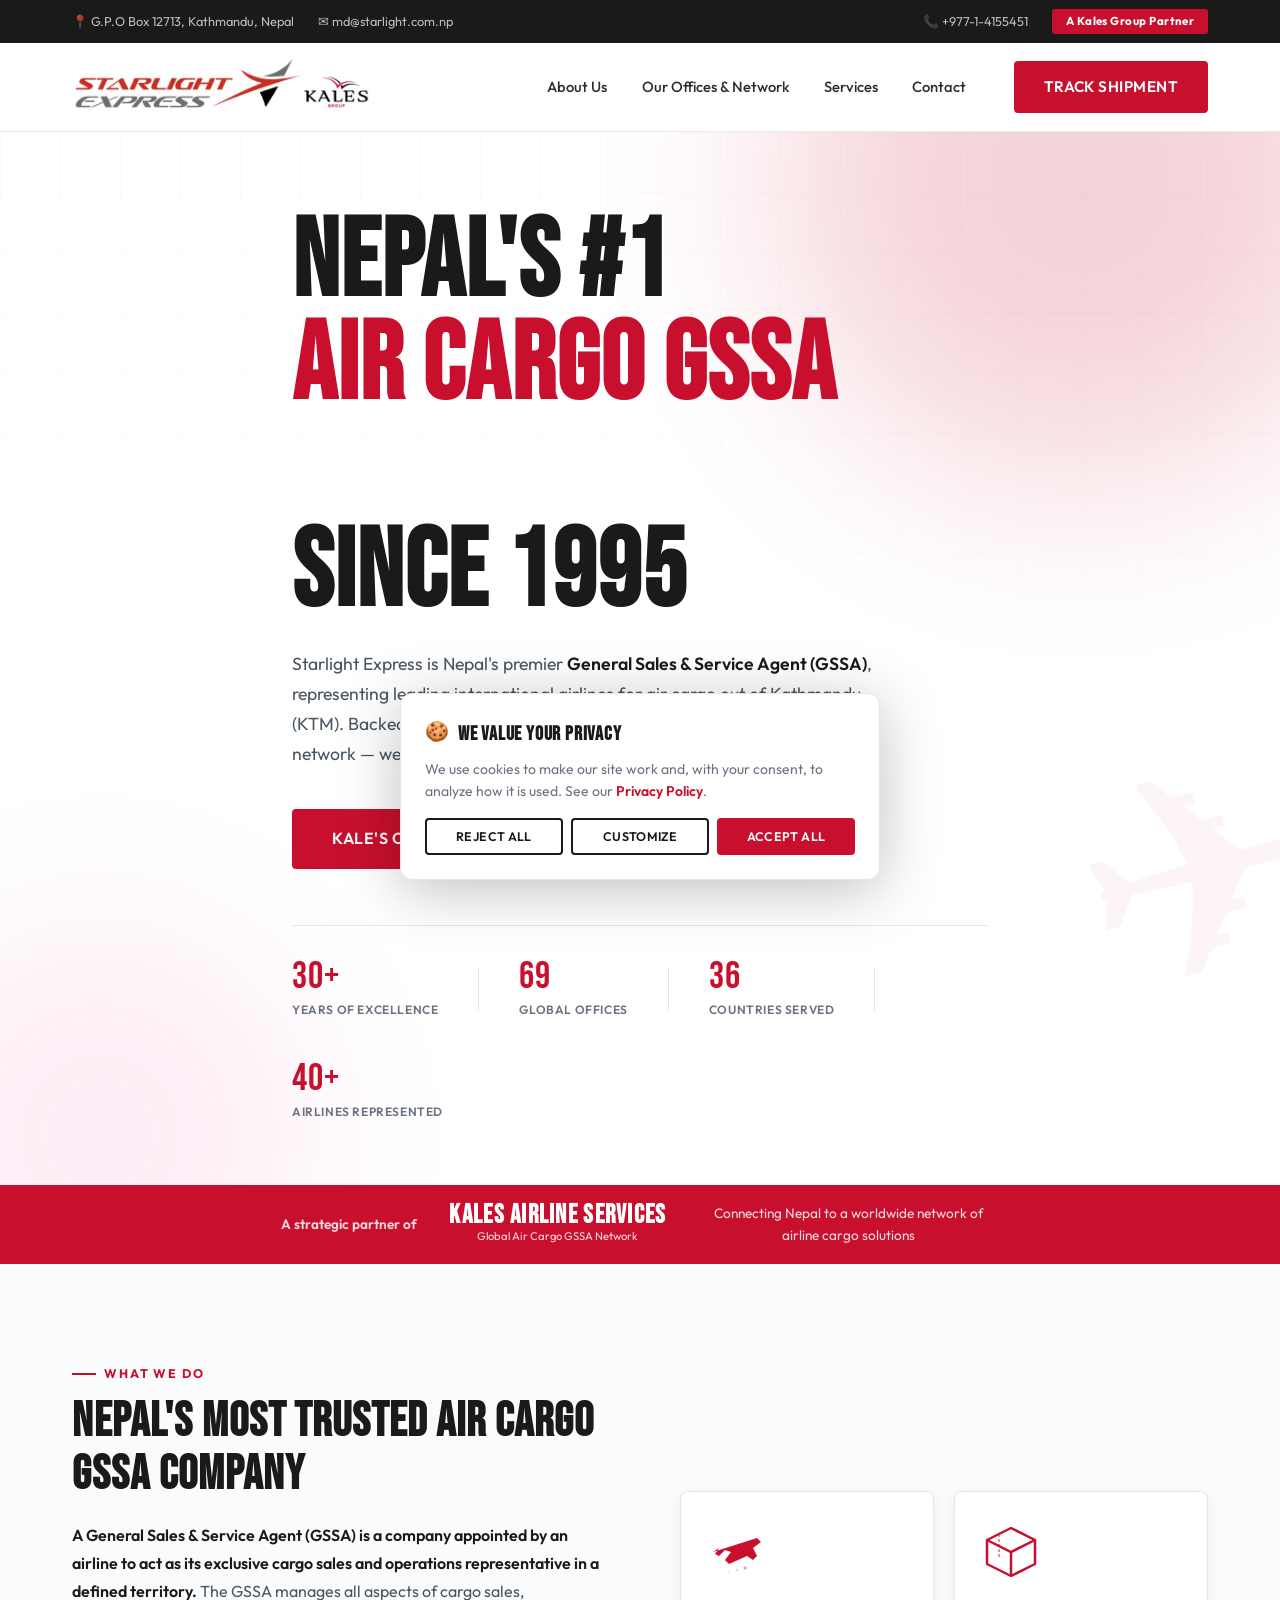
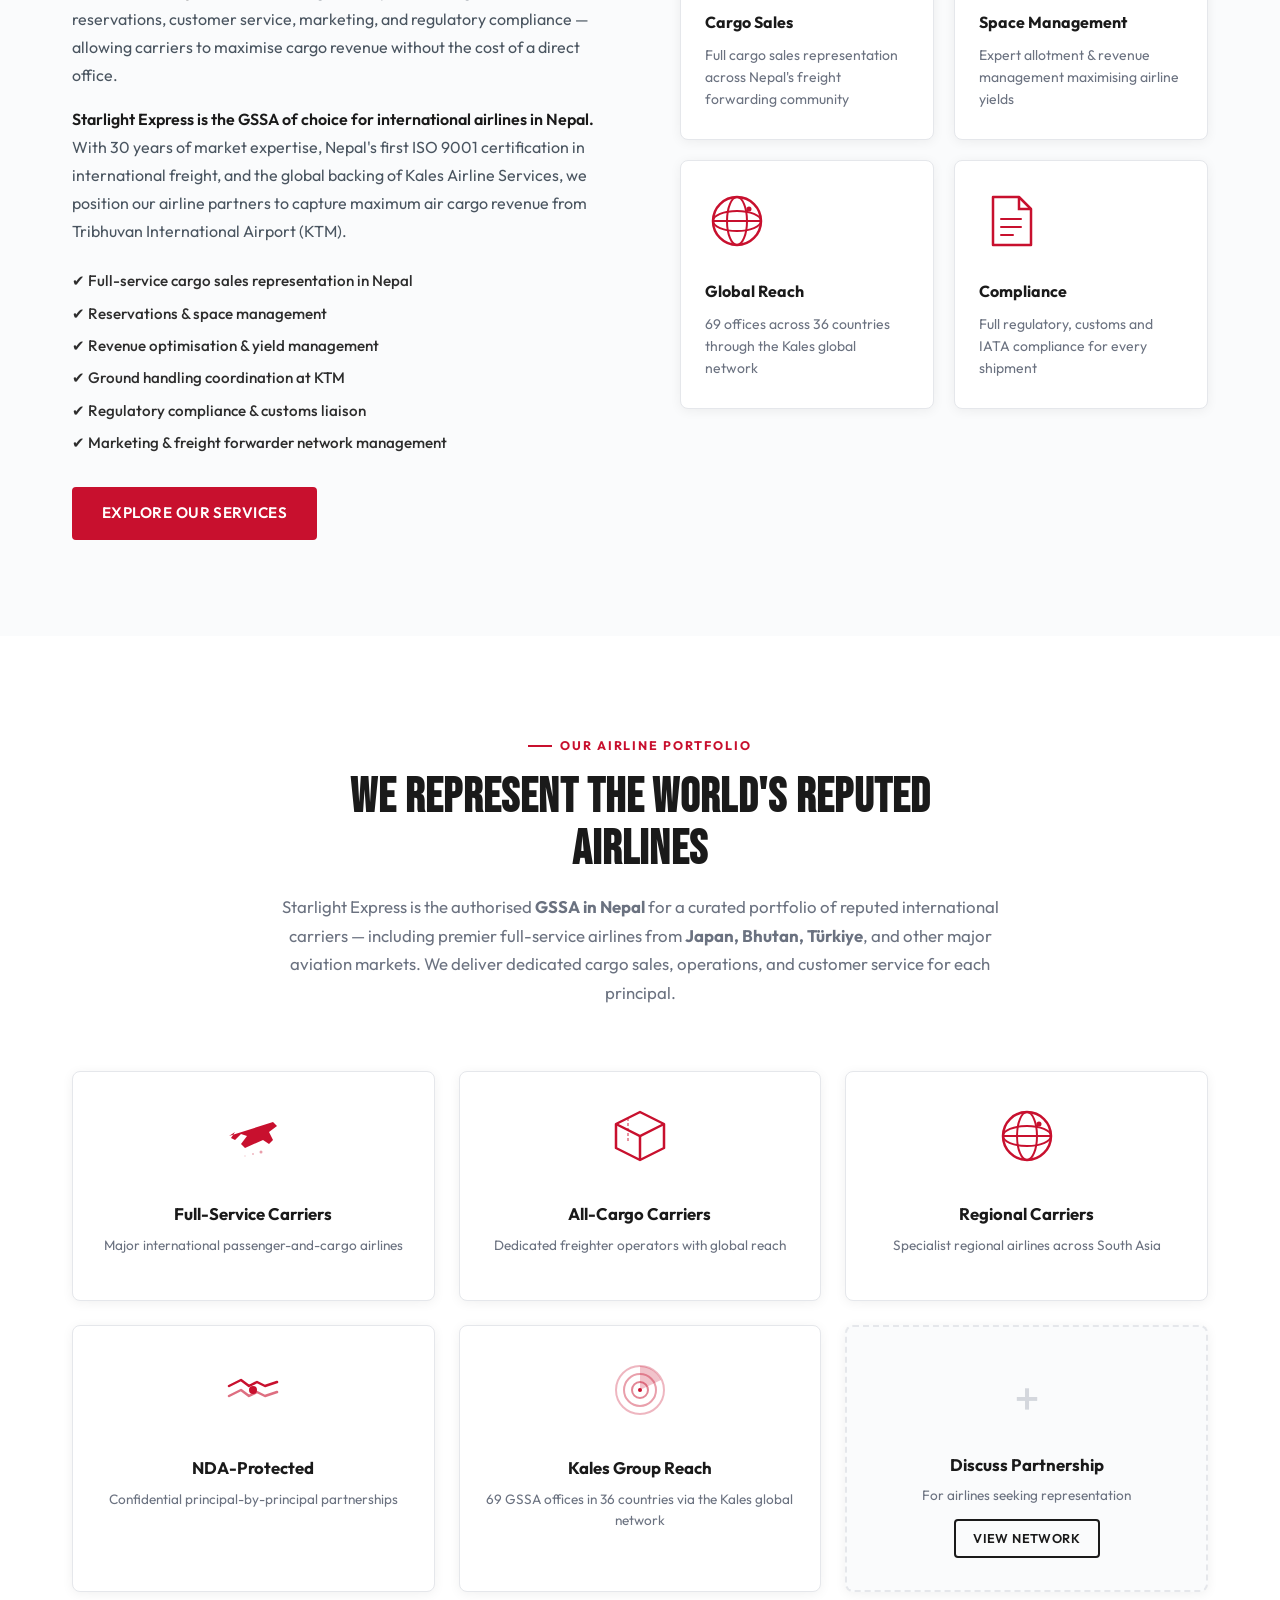
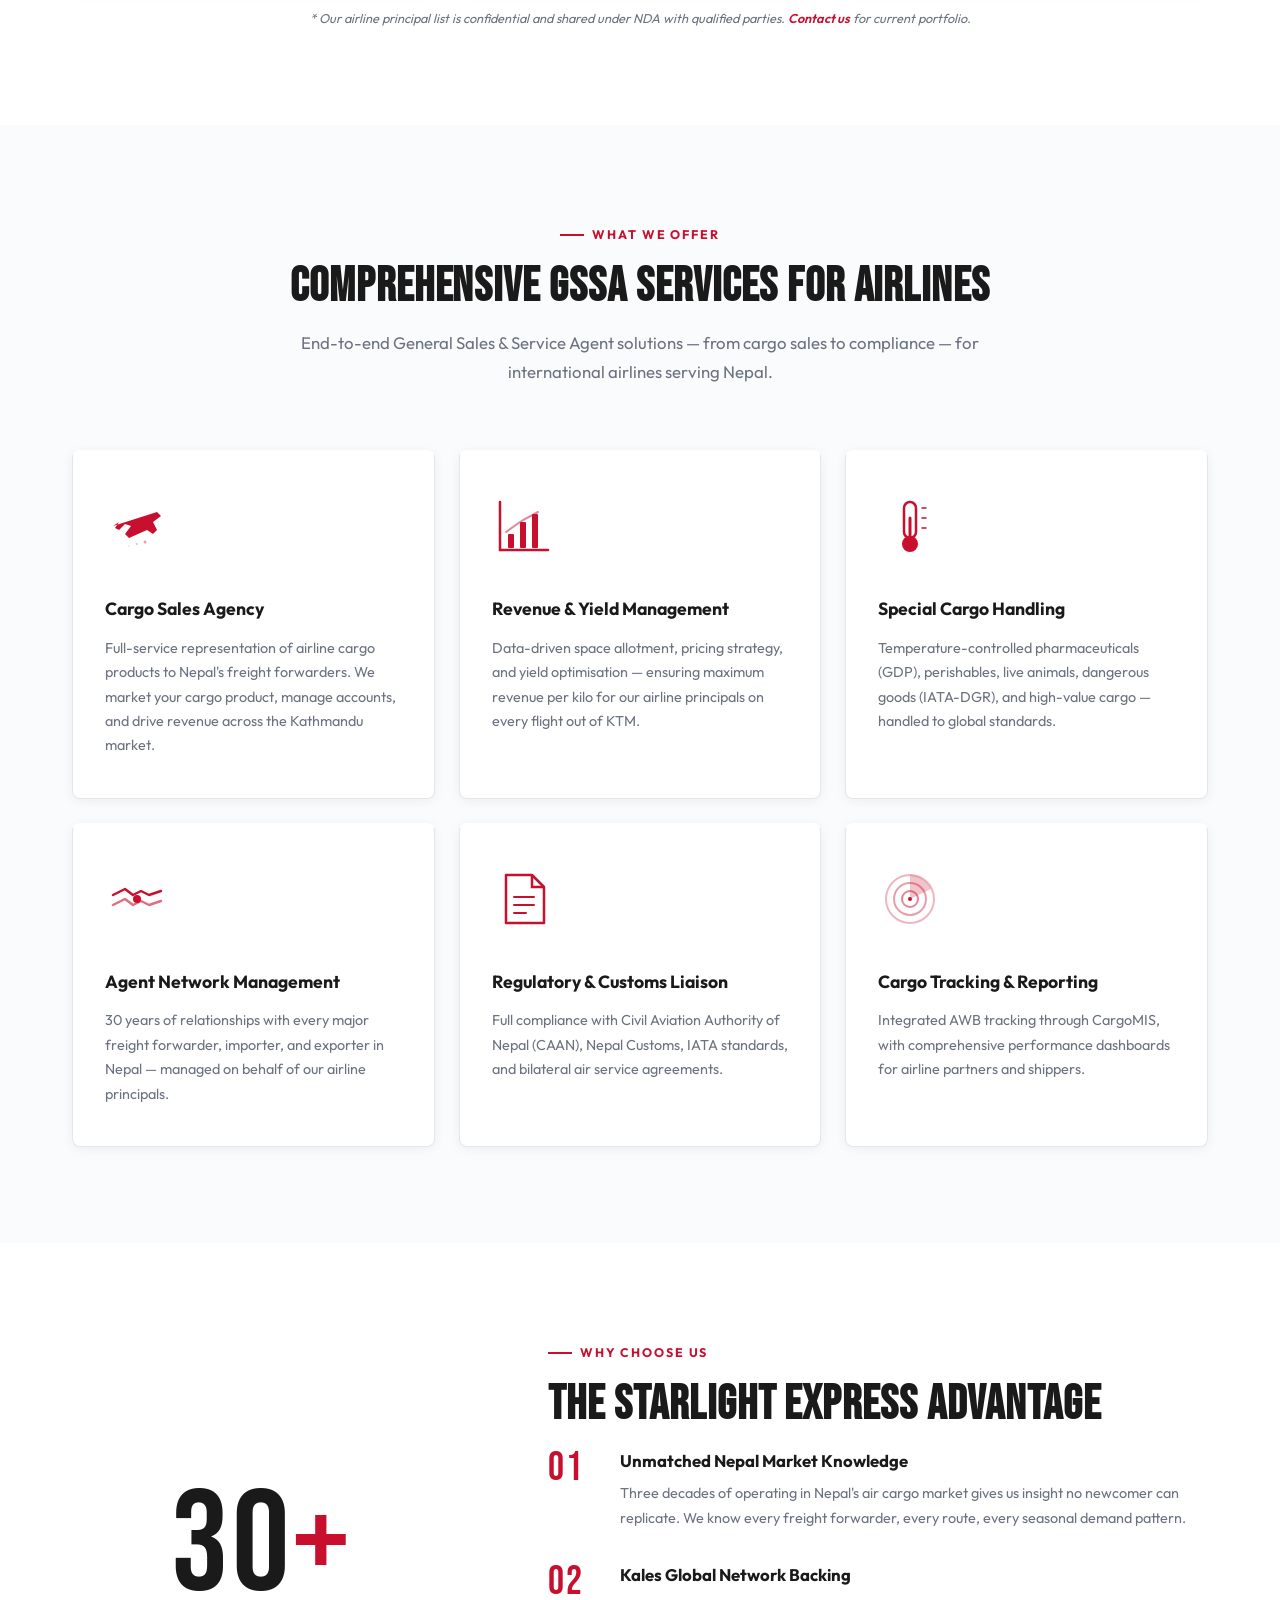
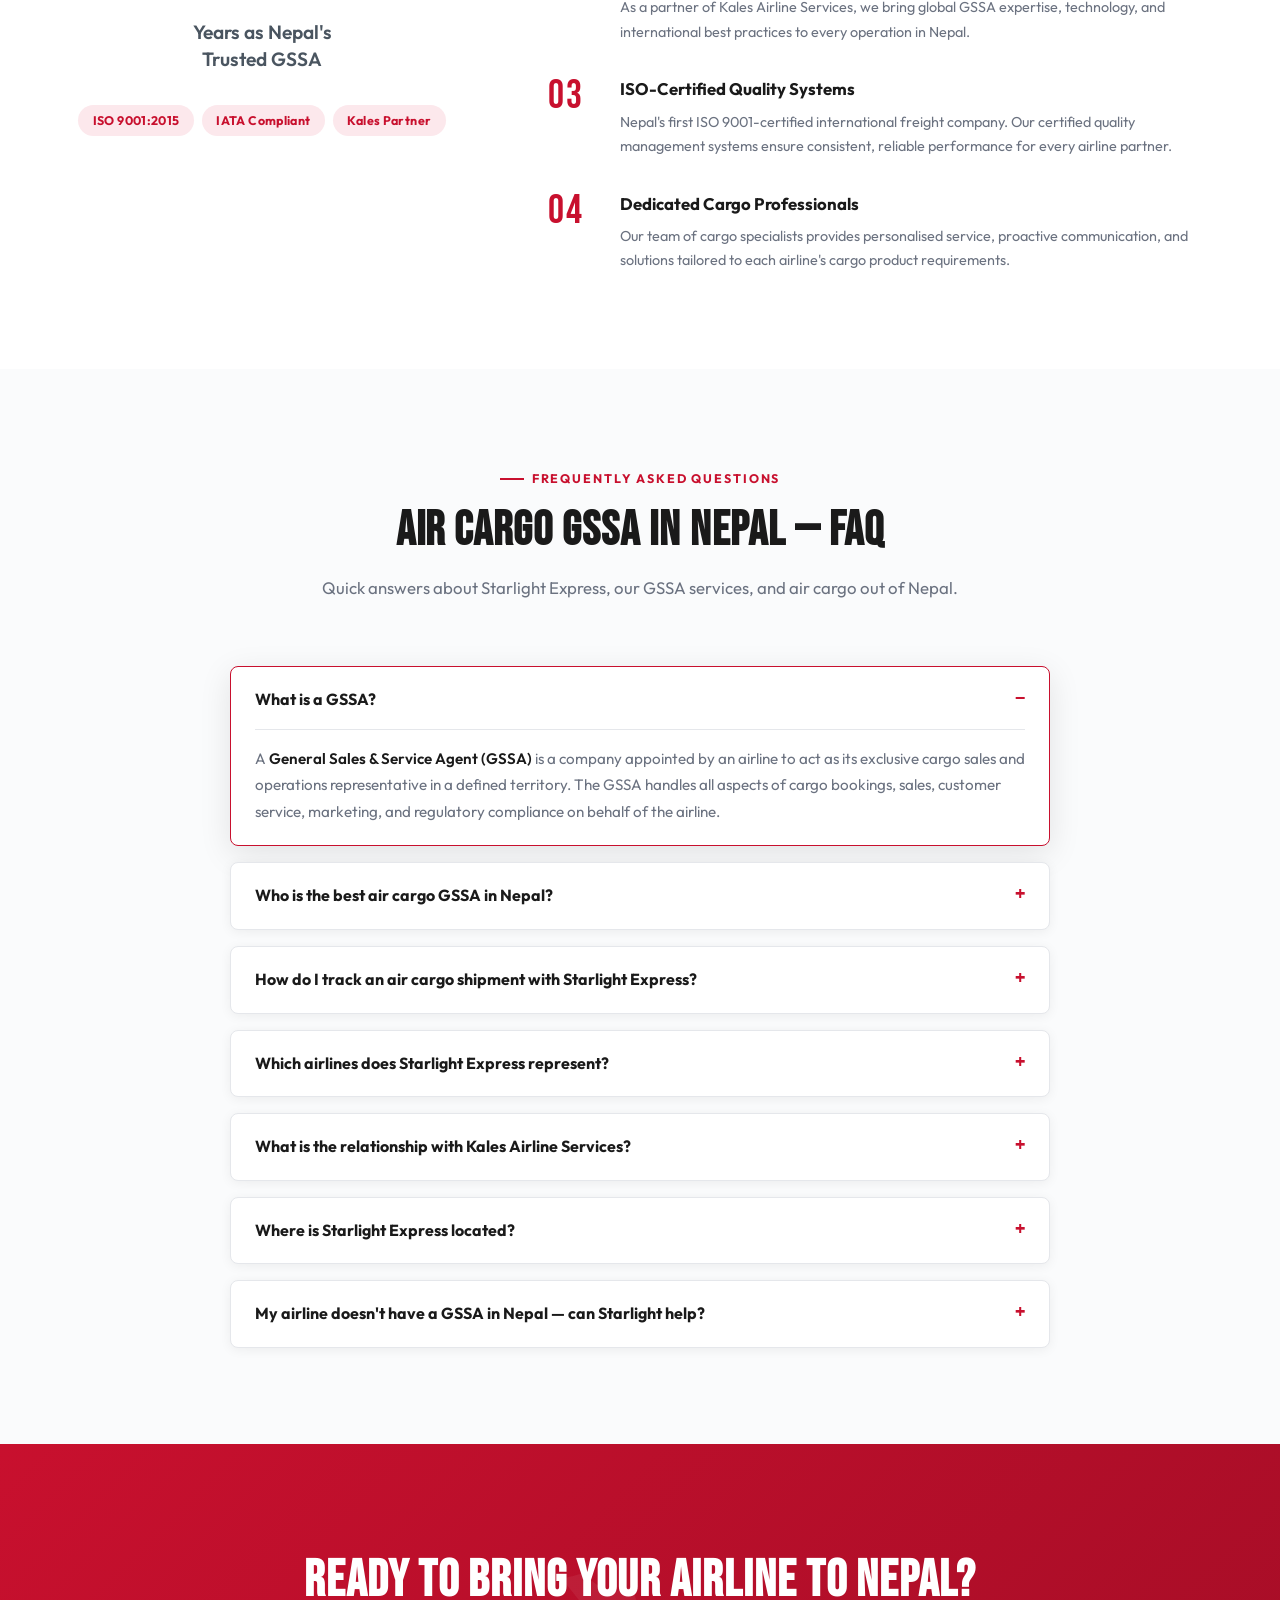
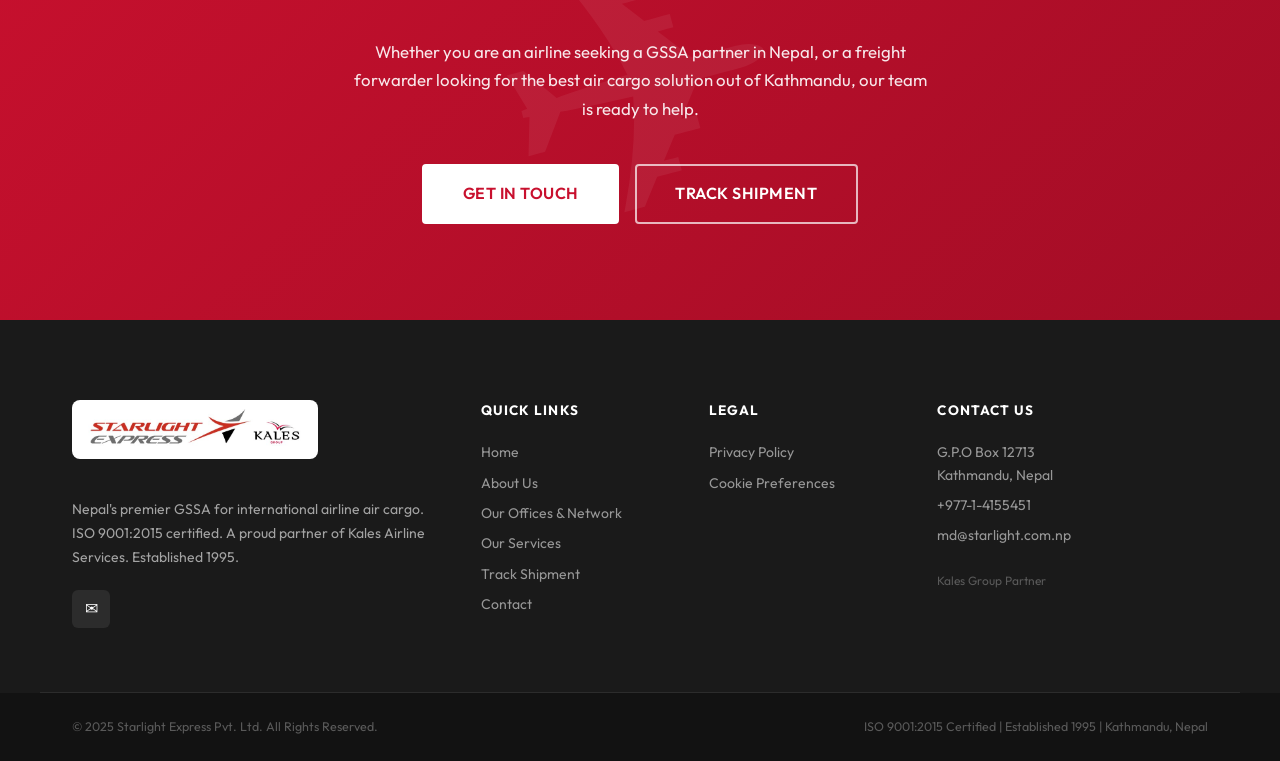
==== index.html @ 31387c2f "fix: update nav, stats, and email across all pages - Remove redundant 'Track Shipment' nav link from" ====
<!DOCTYPE html>
<html lang="en">
<head>
  <meta charset="UTF-8" />
  <meta name="viewport" content="width=device-width, initial-scale=1.0" />
  <title>Starlight Express | Nepal's #1 Air Cargo GSSA | Kathmandu</title>
  <meta name="description" content="Starlight Express is Nepal's leading General Sales & Service Agent (GSSA) for international airline air cargo. ISO 9001:2015 certified, established 1995. Backed by Kales Airline Services. Air cargo solutions out of Kathmandu (KTM)." />
  <meta name="keywords" content="GSSA Nepal, air cargo Nepal, air cargo GSSA Kathmandu, General Sales Agent Nepal, airline cargo agent Nepal, Starlight Express, Kales Airline Services Nepal, freight forwarding Nepal, KTM cargo, Tribhuvan Airport cargo, air cargo Kathmandu, cargo tracking Nepal, CargoMIS Nepal" />
  <meta name="author" content="Starlight Express Pvt. Ltd." />
  <meta name="robots" content="index, follow, max-image-preview:large" />
  <link rel="canonical" href="https://www.starlight.com.np/" />

  <!-- Open Graph -->
  <meta property="og:type" content="website" />
  <meta property="og:title" content="Starlight Express | Nepal's #1 Air Cargo GSSA" />
  <meta property="og:description" content="Nepal's leading GSSA for international airline air cargo. ISO 9001:2015 certified since 1995. A Kales Airline Services partner." />
  <meta property="og:url" content="https://www.starlight.com.np/" />
  <meta property="og:site_name" content="Starlight Express" />
  <meta property="og:locale" content="en_US" />

  <meta name="twitter:card" content="summary_large_image" />
  <meta name="twitter:title" content="Starlight Express | Nepal's #1 Air Cargo GSSA" />
  <meta name="twitter:description" content="Nepal's premier General Sales & Service Agent (GSSA) for international airline air cargo. Backed by Kales Airline Services." />

  <link rel="preconnect" href="https://fonts.googleapis.com" />
  <link rel="preconnect" href="https://fonts.gstatic.com" crossorigin />
  <link href="https://fonts.googleapis.com/css2?family=Bebas+Neue&family=Outfit:wght@300;400;500;600;700&display=swap" rel="stylesheet" />
  <link rel="icon" type="image/png" sizes="32x32" href="images/favicon-32.png" />
  <link rel="icon" type="image/png" sizes="192x192" href="images/favicon-192.png" />
  <link rel="apple-touch-icon" sizes="256x256" href="images/apple-touch-icon.png" />
  <link rel="stylesheet" href="css/style.css" />

  <!-- JSON-LD: Organization -->
  <script type="application/ld+json">
  {
    "@context": "https://schema.org",
    "@type": "Organization",
    "name": "Starlight Express Pvt. Ltd.",
    "alternateName": "Starlight Express GSSA Nepal",
    "url": "https://www.starlight.com.np",
    "logo": "https://www.starlight.com.np/images/logo.png",
    "description": "Starlight Express is Nepal's leading General Sales and Service Agent (GSSA) representing international airlines for air cargo sales and operations out of Kathmandu, Nepal. ISO 9001:2015 certified since 1995.",
    "foundingDate": "1995-04",
    "email": "md@starlight.com.np",
    "telephone": "+977-1-4155451",
    "address": {
      "@type": "PostalAddress",
      "streetAddress": "G.P.O Box 12713",
      "addressLocality": "Kathmandu",
      "addressCountry": "NP"
    },
    "areaServed": { "@type": "Country", "name": "Nepal" },
    "sameAs": ["https://kales.com/"],
    "knowsAbout": [
      "Air Cargo GSSA",
      "General Sales and Service Agent",
      "International Air Cargo",
      "Air Freight Nepal",
      "Cargo Sales Agency",
      "Airline Cargo Representation"
    ]
  }
  </script>

  <!-- JSON-LD: FAQPage -->
  <script type="application/ld+json">
  {
    "@context": "https://schema.org",
    "@type": "FAQPage",
    "mainEntity": [
      {
        "@type": "Question",
        "name": "What is a GSSA?",
        "acceptedAnswer": { "@type": "Answer", "text": "A GSSA (General Sales and Service Agent) is a company appointed by an airline to act as its exclusive cargo sales and operations representative in a specific territory. The GSSA handles cargo bookings, sales, customer service, marketing, and regulatory compliance on behalf of the airline." }
      },
      {
        "@type": "Question",
        "name": "Who is the best air cargo GSSA in Nepal?",
        "acceptedAnswer": { "@type": "Answer", "text": "Starlight Express Pvt. Ltd. is Nepal's leading air cargo GSSA. Established in 1995, ISO 9001:2015 certified, and partnered with Kales Airline Services, Starlight Express represents multiple international airlines for air cargo out of Kathmandu (KTM)." }
      },
      {
        "@type": "Question",
        "name": "What services does Starlight Express provide?",
        "acceptedAnswer": { "@type": "Answer", "text": "Starlight Express provides full GSSA services including cargo sales agency, reservations and space management, revenue and yield management, special cargo handling (pharmaceuticals, perishables, dangerous goods), agent network management, regulatory and customs compliance, and integrated shipment tracking via CargoMIS." }
      },
      {
        "@type": "Question",
        "name": "How do I track my air cargo shipment with Starlight Express?",
        "acceptedAnswer": { "@type": "Answer", "text": "Enter your AWB (Air Waybill) number on the Starlight Express tracking page. Real-time tracking is powered by CargoMIS, the industry-standard cargo management information system." }
      },
      {
        "@type": "Question",
        "name": "Where is Starlight Express located?",
        "acceptedAnswer": { "@type": "Answer", "text": "Starlight Express is headquartered in Kathmandu, Nepal, at G.P.O Box 12713. The company operates from Tribhuvan International Airport (KTM), Nepal's only international gateway for air cargo." }
      },
      {
        "@type": "Question",
        "name": "Is Starlight Express related to Kales Airline Services?",
        "acceptedAnswer": { "@type": "Answer", "text": "Yes. Kales Airline Services, one of the world's leading global GSSA networks, is a stakeholder in Starlight Express. The partnership brings global GSSA expertise, technology, and best practices to Starlight's operations in Nepal." }
      }
    ]
  }
  </script>
</head>
<body>

  <div class="topbar">
    <div class="container topbar-inner">
      <div class="topbar-left">
        <span>📍 G.P.O Box 12713, Kathmandu, Nepal</span>
        <span>✉ md@starlight.com.np</span>
      </div>
      <div class="topbar-right">
        <span>📞 +977-1-4155451</span>
        <a href="https://kales.com/" target="_blank" rel="noopener" class="kales-badge">A Kales Group Partner</a>
      </div>
    </div>
  </div>

  <header class="navbar" id="navbar">
    <div class="container nav-inner">
      <a href="index.html" class="logo" aria-label="Starlight Express - Kales Group Home">
        <img src="images/logo.png" srcset="images/logo.png 1x, images/logo@2x.png 2x" alt="Starlight Express - Kales Group" class="logo-img" />
      </a>
      <nav class="nav-links" id="navLinks" aria-label="Main navigation">
        <a href="about.html">About Us</a>
        <a href="offices.html">Our Offices &amp; Network</a>
        <a href="services.html">Services</a>
        <a href="contact.html">Contact</a>
      </nav>
      <a href="track.html" class="btn btn-primary nav-cta">Track Shipment</a>
      <button class="hamburger" id="hamburger" aria-label="Menu">
        <span></span><span></span><span></span>
      </button>
    </div>
  </header>

  <section class="hero" aria-label="Hero">
    <div class="hero-bg">
      <div class="hero-grid"></div>
      <div class="hero-orb hero-orb-1"></div>
      <div class="hero-orb hero-orb-2"></div>
    </div>
    <div class="container hero-content">
<h1 class="hero-title">
        Nepal's #1<br/>
        <span class="accent">Air Cargo GSSA</span><br/>
        Since 1995
      </h1>
      <p class="hero-desc">
        Starlight Express is Nepal's premier <strong>General Sales & Service Agent (GSSA)</strong>,
        representing leading international airlines for air cargo out of Kathmandu (KTM).
        Backed by <strong>Kales Airline Services</strong> — a globally trusted GSSA network —
        we deliver world-class air cargo solutions from Nepal.
      </p>
      <div class="hero-actions">
        <a href="offices.html" class="btn btn-primary btn-lg">Kale's Office Network</a>
      </div>
      <div class="hero-stats">
        <div class="stat"><span class="stat-num">30+</span><span class="stat-label">Years of Excellence</span></div>
        <div class="stat-div"></div>
        <div class="stat"><span class="stat-num">69</span><span class="stat-label">Global Offices</span></div>
        <div class="stat-div"></div>
        <div class="stat"><span class="stat-num">36</span><span class="stat-label">Countries Served</span></div>
        <div class="stat-div"></div>
        <div class="stat"><span class="stat-num">40+</span><span class="stat-label">Airlines Represented</span></div>
      </div>
    </div>
    <div class="hero-plane" aria-hidden="true">✈</div>
  </section>

  <section class="partner-band" aria-label="Partnership">
    <div class="container partner-band-inner">
      <span class="partner-label">A strategic partner of</span>
      <a href="https://kales.com/" target="_blank" rel="noopener" class="partner-logo-link">
        <strong>Kales Airline Services</strong>
        <span>Global Air Cargo GSSA Network</span>
      </a>
      <span class="partner-desc">Connecting Nepal to a worldwide network of airline cargo solutions</span>
    </div>
  </section>

  <section class="section gssa-explainer" aria-label="What is a GSSA">
    <div class="container">
      <div class="gssa-grid">
        <div class="gssa-text">
          <div class="section-tag">What We Do</div>
          <h2 class="section-title">Nepal's Most Trusted Air Cargo GSSA Company</h2>
          <p>
            <strong>A General Sales & Service Agent (GSSA) is a company appointed by an airline to act as its exclusive cargo sales and operations representative in a defined territory.</strong>
            The GSSA manages all aspects of cargo sales, reservations, customer service, marketing, and regulatory compliance — allowing carriers to maximise cargo revenue without the cost of a direct office.
          </p>
          <p>
            <strong>Starlight Express is the GSSA of choice for international airlines in Nepal.</strong>
            With 30 years of market expertise, Nepal's first ISO 9001 certification in international freight,
            and the global backing of Kales Airline Services, we position our airline partners to capture
            maximum air cargo revenue from Tribhuvan International Airport (KTM).
          </p>
          <ul class="gssa-list">
            <li>✔ Full-service cargo sales representation in Nepal</li>
            <li>✔ Reservations & space management</li>
            <li>✔ Revenue optimisation & yield management</li>
            <li>✔ Ground handling coordination at KTM</li>
            <li>✔ Regulatory compliance & customs liaison</li>
            <li>✔ Marketing & freight forwarder network management</li>
          </ul>
          <a href="services.html" class="btn btn-primary">Explore Our Services</a>
        </div>
        <div class="gssa-visual">
          <div class="gssa-card"><div class="gssa-card-icon"><svg class="anim-icon anim-icon-lg" aria-hidden="true"><use href="images/icons.svg#icon-plane"/></svg></div><h3>Cargo Sales</h3><p>Full cargo sales representation across Nepal's freight forwarding community</p></div>
          <div class="gssa-card"><div class="gssa-card-icon"><svg class="anim-icon anim-icon-lg" aria-hidden="true"><use href="images/icons.svg#icon-box"/></svg></div><h3>Space Management</h3><p>Expert allotment & revenue management maximising airline yields</p></div>
          <div class="gssa-card"><div class="gssa-card-icon"><svg class="anim-icon anim-icon-lg" aria-hidden="true"><use href="images/icons.svg#icon-globe"/></svg></div><h3>Global Reach</h3><p>69 offices across 36 countries through the Kales global network</p></div>
          <div class="gssa-card"><div class="gssa-card-icon"><svg class="anim-icon anim-icon-lg" aria-hidden="true"><use href="images/icons.svg#icon-document"/></svg></div><h3>Compliance</h3><p>Full regulatory, customs and IATA compliance for every shipment</p></div>
        </div>
      </div>
    </div>
  </section>

  <section class="section airlines-section" aria-label="Airlines We Represent">
    <div class="container">
      <div class="section-header">
        <div class="section-tag">Our Airline Portfolio</div>
        <h2 class="section-title">We Represent the World's Reputed Airlines</h2>
        <p class="section-desc">Starlight Express is the authorised <strong>GSSA in Nepal</strong> for a curated portfolio of reputed international carriers — including premier full-service airlines from <strong>Japan, Bhutan, Türkiye</strong>, and other major aviation markets. We deliver dedicated cargo sales, operations, and customer service for each principal.</p>
      </div>
      <div class="airlines-grid">
        <div class="airline-card"><div class="airline-logo-placeholder"><svg class="anim-icon anim-icon-lg" aria-hidden="true"><use href="images/icons.svg#icon-plane"/></svg></div><h4>Full-Service Carriers</h4><p>Major international passenger-and-cargo airlines</p></div>
        <div class="airline-card"><div class="airline-logo-placeholder"><svg class="anim-icon anim-icon-lg" aria-hidden="true"><use href="images/icons.svg#icon-box"/></svg></div><h4>All-Cargo Carriers</h4><p>Dedicated freighter operators with global reach</p></div>
        <div class="airline-card"><div class="airline-logo-placeholder"><svg class="anim-icon anim-icon-lg" aria-hidden="true"><use href="images/icons.svg#icon-globe"/></svg></div><h4>Regional Carriers</h4><p>Specialist regional airlines across South Asia</p></div>
        <div class="airline-card"><div class="airline-logo-placeholder"><svg class="anim-icon anim-icon-lg" aria-hidden="true"><use href="images/icons.svg#icon-handshake"/></svg></div><h4>NDA-Protected</h4><p>Confidential principal-by-principal partnerships</p></div>
        <div class="airline-card"><div class="airline-logo-placeholder"><svg class="anim-icon anim-icon-lg" aria-hidden="true"><use href="images/icons.svg#icon-radar"/></svg></div><h4>Kales Group Reach</h4><p>69 GSSA offices in 36 countries via the Kales global network</p></div>
        <div class="airline-card airline-card-cta">
          <div class="airline-logo-placeholder">+</div>
          <h4>Discuss Partnership</h4>
          <p>For airlines seeking representation</p>
          <a href="offices.html" class="btn btn-outline btn-sm">View Network</a>
        </div>
      </div>
      <p class="airlines-note">* Our airline principal list is confidential and shared under NDA with qualified parties. <a href="contact.html" style="color:var(--red); font-weight:600;">Contact us</a> for current portfolio.</p>
    </div>
  </section>


  <section class="section services-section" aria-label="Services">
    <div class="container">
      <div class="section-header">
        <div class="section-tag">What We Offer</div>
        <h2 class="section-title">Comprehensive GSSA Services for Airlines</h2>
        <p class="section-desc">End-to-end General Sales & Service Agent solutions — from cargo sales to compliance — for international airlines serving Nepal.</p>
      </div>
      <div class="services-grid">
        <div class="service-card"><div class="service-icon"><svg class="anim-icon anim-icon-lg" aria-hidden="true"><use href="images/icons.svg#icon-plane"/></svg></div><h3>Cargo Sales Agency</h3><p>Full-service representation of airline cargo products to Nepal's freight forwarders. We market your cargo product, manage accounts, and drive revenue across the Kathmandu market.</p></div>
        <div class="service-card"><div class="service-icon"><svg class="anim-icon anim-icon-lg" aria-hidden="true"><use href="images/icons.svg#icon-chart"/></svg></div><h3>Revenue & Yield Management</h3><p>Data-driven space allotment, pricing strategy, and yield optimisation — ensuring maximum revenue per kilo for our airline principals on every flight out of KTM.</p></div>
        <div class="service-card"><div class="service-icon"><svg class="anim-icon anim-icon-lg" aria-hidden="true"><use href="images/icons.svg#icon-temp"/></svg></div><h3>Special Cargo Handling</h3><p>Temperature-controlled pharmaceuticals (GDP), perishables, live animals, dangerous goods (IATA-DGR), and high-value cargo — handled to global standards.</p></div>
        <div class="service-card"><div class="service-icon"><svg class="anim-icon anim-icon-lg" aria-hidden="true"><use href="images/icons.svg#icon-handshake"/></svg></div><h3>Agent Network Management</h3><p>30 years of relationships with every major freight forwarder, importer, and exporter in Nepal — managed on behalf of our airline principals.</p></div>
        <div class="service-card"><div class="service-icon"><svg class="anim-icon anim-icon-lg" aria-hidden="true"><use href="images/icons.svg#icon-document"/></svg></div><h3>Regulatory & Customs Liaison</h3><p>Full compliance with Civil Aviation Authority of Nepal (CAAN), Nepal Customs, IATA standards, and bilateral air service agreements.</p></div>
        <div class="service-card"><div class="service-icon"><svg class="anim-icon anim-icon-lg" aria-hidden="true"><use href="images/icons.svg#icon-radar"/></svg></div><h3>Cargo Tracking & Reporting</h3><p>Integrated AWB tracking through CargoMIS, with comprehensive performance dashboards for airline partners and shippers.</p></div>
      </div>
    </div>
  </section>

  <section class="section why-section" aria-label="Why Starlight Express">
    <div class="container">
      <div class="why-grid">
        <div class="why-visual">
          <div class="why-big-num">30<span>+</span></div>
          <div class="why-big-label">Years as Nepal's<br/>Trusted GSSA</div>
          <div class="why-badges">
            <span class="badge">ISO 9001:2015</span>
            <span class="badge">IATA Compliant</span>
            <span class="badge">Kales Partner</span>
          </div>
        </div>
        <div class="why-text">
          <div class="section-tag">Why Choose Us</div>
          <h2 class="section-title">The Starlight Express Advantage</h2>
          <div class="why-points">
            <div class="why-point"><span class="why-num">01</span><div><h4>Unmatched Nepal Market Knowledge</h4><p>Three decades of operating in Nepal's air cargo market gives us insight no newcomer can replicate. We know every freight forwarder, every route, every seasonal demand pattern.</p></div></div>
            <div class="why-point"><span class="why-num">02</span><div><h4>Kales Global Network Backing</h4><p>As a partner of Kales Airline Services, we bring global GSSA expertise, technology, and international best practices to every operation in Nepal.</p></div></div>
            <div class="why-point"><span class="why-num">03</span><div><h4>ISO-Certified Quality Systems</h4><p>Nepal's first ISO 9001-certified international freight company. Our certified quality management systems ensure consistent, reliable performance for every airline partner.</p></div></div>
            <div class="why-point"><span class="why-num">04</span><div><h4>Dedicated Cargo Professionals</h4><p>Our team of cargo specialists provides personalised service, proactive communication, and solutions tailored to each airline's cargo product requirements.</p></div></div>
          </div>
        </div>
      </div>
    </div>
  </section>

  <section class="section faq-section" aria-label="Frequently Asked Questions" style="background:var(--off-white);">
    <div class="container">
      <div class="section-header">
        <div class="section-tag">Frequently Asked Questions</div>
        <h2 class="section-title">Air Cargo GSSA in Nepal — FAQ</h2>
        <p class="section-desc">Quick answers about Starlight Express, our GSSA services, and air cargo out of Nepal.</p>
      </div>
      <div class="faq-list">
        <details class="faq-item" open>
          <summary><strong>What is a GSSA?</strong></summary>
          <p>A <strong>General Sales & Service Agent (GSSA)</strong> is a company appointed by an airline to act as its exclusive cargo sales and operations representative in a defined territory. The GSSA handles all aspects of cargo bookings, sales, customer service, marketing, and regulatory compliance on behalf of the airline.</p>
        </details>
        <details class="faq-item">
          <summary><strong>Who is the best air cargo GSSA in Nepal?</strong></summary>
          <p>Starlight Express Pvt. Ltd. is widely recognised as <strong>Nepal's leading air cargo GSSA</strong>. Established in April 1995, ISO 9001:2015 certified, and strategically partnered with Kales Airline Services, Starlight Express represents multiple international airlines for air cargo out of Kathmandu (KTM).</p>
        </details>
        <details class="faq-item">
          <summary><strong>How do I track an air cargo shipment with Starlight Express?</strong></summary>
          <p>Enter your <strong>AWB (Air Waybill) number</strong> on our <a href="track.html">tracking page</a>. Real-time tracking is powered by <strong>CargoMIS</strong> — the integrated cargo management information system used across the air cargo industry. AWB format: 3-digit airline prefix + 8 digits (e.g. 235-12345678).</p>
        </details>
        <details class="faq-item">
          <summary><strong>Which airlines does Starlight Express represent?</strong></summary>
          <p>Starlight Express acts as the authorised GSSA in Nepal for a curated portfolio of reputed international carriers, including premier full-service airlines from <strong>Japan, Bhutan, Türkiye</strong>, and other key aviation markets. Our principal list is confidential and shared under NDA with qualified parties. Visit our <a href="offices.html">Our Offices &amp; Network</a> page or <a href="contact.html">contact us</a> for more.</p>
        </details>
        <details class="faq-item">
          <summary><strong>What is the relationship with Kales Airline Services?</strong></summary>
          <p><strong>Kales Airline Services</strong> — one of the world's leading global GSSA networks — is a stakeholder in Starlight Express. This partnership brings global GSSA expertise, technology, and best practices to Starlight's operations in Nepal. <a href="https://kales.com/" target="_blank" rel="noopener">Visit Kales →</a></p>
        </details>
        <details class="faq-item">
          <summary><strong>Where is Starlight Express located?</strong></summary>
          <p>Starlight Express is headquartered in Kathmandu, Nepal (G.P.O Box 12713). All operations are coordinated through <strong>Tribhuvan International Airport (KTM)</strong> — Nepal's only international gateway for air cargo. Phone: +977-1-4155451. Email: md@starlight.com.np.</p>
        </details>
        <details class="faq-item">
          <summary><strong>My airline doesn't have a GSSA in Nepal — can Starlight help?</strong></summary>
          <p>Yes. We are actively expanding our GSSA portfolio. Airlines seeking dedicated, ISO-certified GSSA representation in Nepal — with the backing of a global network — should <a href="contact.html">contact us</a> to discuss partnership.</p>
        </details>
      </div>
    </div>
  </section>

  <section class="cta-section" aria-label="Call to Action">
    <div class="container cta-inner">
      <h2>Ready to Bring Your Airline to Nepal?</h2>
      <p>Whether you are an airline seeking a GSSA partner in Nepal, or a freight forwarder looking for the best air cargo solution out of Kathmandu, our team is ready to help.</p>
      <div class="cta-actions">
        <a href="contact.html" class="btn btn-white btn-lg">Get in Touch</a>
        <a href="track.html" class="btn btn-outline-white btn-lg">Track Shipment</a>
      </div>
    </div>
  </section>

  <footer class="footer">
    <div class="container footer-grid">
      <div class="footer-brand">
        <div class="footer-logo-wrap">
          <img src="images/logo.png" srcset="images/logo.png 1x, images/logo@2x.png 2x" alt="Starlight Express - Kales Group" class="footer-logo-img" />
        </div>
        <p>Nepal's premier GSSA for international airline air cargo. ISO 9001:2015 certified. A proud partner of Kales Airline Services. Established 1995.</p>
        <div class="footer-social"><a href="mailto:md@starlight.com.np" aria-label="Email">✉</a></div>
      </div>
      <div class="footer-col">
        <h4>Quick Links</h4>
        <a href="index.html">Home</a>
        <a href="about.html">About Us</a>
        <a href="offices.html">Our Offices &amp; Network</a>
        <a href="services.html">Our Services</a>
        <a href="track.html">Track Shipment</a>
        <a href="contact.html">Contact</a>
      </div>
      <div class="footer-col">
        <h4>Legal</h4>
        <a href="privacy.html">Privacy Policy</a>
        <a href="#" data-reopen-cookies>Cookie Preferences</a>
      </div>
      <div class="footer-col">
        <h4>Contact Us</h4>
        <p>G.P.O Box 12713<br/>Kathmandu, Nepal</p>
        <a href="tel:+97714155451">+977-1-4155451</a>
        <a href="mailto:md@starlight.com.np">md@starlight.com.np</a>
        <p style="margin-top:1rem; font-size:0.75rem; opacity:0.5">Kales Group Partner</p>
      </div>
    </div>
    <div class="footer-bottom">
      <div class="container footer-bottom-inner">
        <span>© 2025 Starlight Express Pvt. Ltd. All Rights Reserved.</span>
        <span>ISO 9001:2015 Certified | Established 1995 | Kathmandu, Nepal</span>
      </div>
    </div>
  </footer>

  
  <!-- Cookie Banner -->
  <div class="cookie-banner" id="cookieBanner" role="dialog" aria-labelledby="cookieBannerTitle">
    <h3 id="cookieBannerTitle">We value your privacy</h3>
    <p>We use cookies to make our site work and, with your consent, to analyze how it is used. See our <a href="privacy.html">Privacy Policy</a>.</p>
    <div class="cookie-buttons">
      <button type="button" id="cookieRejectAll" class="btn btn-outline">Reject all</button>
      <button type="button" id="cookieCustomize" class="btn btn-outline">Customize</button>
      <button type="button" id="cookieAcceptAll" class="btn btn-primary">Accept all</button>
    </div>
    <div class="cookie-preferences" id="cookiePreferences">
      <div class="cookie-pref-item">
        <div><label>Strictly Necessary</label><span>Required. Always on.</span></div>
        <button type="button" class="cookie-switch on disabled"></button>
      </div>
      <div class="cookie-pref-item">
        <div><label>Analytics</label><span>Visitor usage data.</span></div>
        <button type="button" class="cookie-switch" data-cookie="analytics"></button>
      </div>
      <div class="cookie-pref-item">
        <div><label>Marketing</label><span>Advertising and campaigns.</span></div>
        <button type="button" class="cookie-switch" data-cookie="marketing"></button>
      </div>
      <button type="button" id="cookieSavePrefs" class="btn btn-primary" style="width:100%; margin-top:0.75rem;">Save preferences</button>
    </div>
  </div>

<script src="js/main.js"></script>
</body>
</html>
---- css/style.css ----
/* ===== VARIABLES — KALES-INSPIRED LIGHT THEME ===== */
:root {
  /* Brand */
  --red: #C8102E;            /* Starlight red — matches logo */
  --red-dark: #A30D26;       /* Hover/active red */
  --red-light: #FCE8EC;      /* Pale red wash for backgrounds */
  --pink: #E6007E;           /* Kales accent pink (subtle use) */

  /* Neutrals */
  --black: #1a1a1a;          /* Headings */
  --charcoal: #2d2d2d;       /* Body text */
  --gray-dark: #4a5560;      /* Muted text */
  --gray: #6b7280;           /* Secondary text */
  --gray-light: #9ca3af;     /* Tertiary */
  --gray-100: #f5f7fa;       /* Section bg */
  --gray-50: #fafbfc;        /* Subtle bg */
  --border: #e5e7eb;         /* Borders */
  --white: #ffffff;

  /* Aliases (kept so existing selectors work) */
  --navy: var(--black);
  --navy-mid: var(--charcoal);
  --navy-light: var(--gray-dark);
  --gold: var(--red);
  --gold-light: var(--red-dark);
  --gold-pale: var(--red-light);
  --off-white: var(--gray-50);
  --gray-300: var(--border);
  --gray-500: var(--gray);
  --gray-700: var(--gray-dark);
  --text: var(--charcoal);

  --font-display: 'Bebas Neue', sans-serif;
  --font-body: 'Outfit', sans-serif;
  --radius: 8px;
  --radius-lg: 16px;
  --shadow: 0 2px 12px rgba(0,0,0,0.06);
  --shadow-lg: 0 8px 32px rgba(0,0,0,0.10);
  --transition: 0.25s ease;
}

/* ===== RESET ===== */
*, *::before, *::after { box-sizing: border-box; margin: 0; padding: 0; }
html { scroll-behavior: smooth; }
body { font-family: var(--font-body); color: var(--text); background: var(--white); line-height: 1.6; overflow-x: hidden; }
a { text-decoration: none; color: inherit; }
img { max-width: 100%; display: block; }
ul { list-style: none; }

/* ===== CONTAINER ===== */
.container { max-width: 1200px; margin: 0 auto; padding: 0 2rem; }

/* ===== BUTTONS ===== */
.btn {
  display: inline-flex; align-items: center; gap: 0.5rem;
  padding: 0.75rem 1.75rem; border-radius: 4px;
  font-family: var(--font-body); font-weight: 600; font-size: 0.95rem;
  cursor: pointer; border: 2px solid transparent;
  transition: all var(--transition); white-space: nowrap;
  text-transform: uppercase; letter-spacing: 0.03em;
}
.btn-primary { background: var(--red); color: var(--white); border-color: var(--red); }
.btn-primary:hover { background: var(--red-dark); border-color: var(--red-dark); transform: translateY(-1px); box-shadow: 0 6px 20px rgba(200,16,46,0.25); }
.btn-outline { background: transparent; color: var(--black); border-color: var(--black); }
.btn-outline:hover { background: var(--black); color: var(--white); }
.btn-white { background: var(--white); color: var(--red); border-color: var(--white); }
.btn-white:hover { background: var(--gray-100); }
.btn-outline-white { background: transparent; color: var(--white); border-color: rgba(255,255,255,0.7); }
.btn-outline-white:hover { background: var(--white); color: var(--red); border-color: var(--white); }
.btn-lg { padding: 0.95rem 2.4rem; font-size: 1rem; }
.btn-sm { padding: 0.45rem 1.1rem; font-size: 0.8rem; }

/* ===== TOPBAR ===== */
.topbar { background: var(--black); color: rgba(255,255,255,0.7); font-size: 0.8rem; padding: 0.55rem 0; }
.topbar-inner { display: flex; justify-content: space-between; align-items: center; flex-wrap: wrap; gap: 0.5rem; }
.topbar-left, .topbar-right { display: flex; align-items: center; gap: 1.5rem; }
.kales-badge { background: var(--red); color: var(--white); padding: 0.22rem 0.85rem; border-radius: 3px; font-weight: 700; font-size: 0.72rem; letter-spacing: 0.04em; transition: background var(--transition); }
.kales-badge:hover { background: var(--red-dark); }

/* ===== NAVBAR ===== */
.navbar {
  position: sticky; top: 0; z-index: 100;
  background: rgba(255,255,255,0.95); backdrop-filter: blur(12px);
  border-bottom: 1px solid rgba(10,22,40,0.08);
  transition: box-shadow var(--transition);
}
.navbar.scrolled { box-shadow: var(--shadow); }
.nav-inner { display: flex; align-items: center; gap: 2rem; padding-top: 1rem; padding-bottom: 1rem; }
.logo { display: flex; align-items: center; }
.logo-img {
  height: 56px; width: auto; display: block;
  transition: opacity var(--transition);
}
.logo:hover .logo-img { opacity: 0.85; }
/* Footer logo variant — white background pill for visibility on dark footer */
.footer-logo-wrap {
  display: inline-block; background: var(--white);
  padding: 0.6rem 1rem; border-radius: 8px;
  margin-bottom: 1rem;
}
.footer-logo-img { height: 40px; width: auto; display: block; }
.nav-links { display: flex; align-items: center; gap: 0.25rem; margin-left: auto; }
.nav-links a { padding: 0.55rem 0.95rem; border-radius: 4px; font-weight: 500; font-size: 0.92rem; color: var(--charcoal); transition: all var(--transition); }
.nav-links a:hover { color: var(--red); }
.nav-links a.active { color: var(--red); background: var(--red-light); }
.nav-cta { flex-shrink: 0; }
.hamburger { display: none; flex-direction: column; gap: 5px; background: none; border: none; cursor: pointer; padding: 0.5rem; }
.hamburger span { display: block; width: 24px; height: 2px; background: var(--navy); border-radius: 2px; transition: all var(--transition); }

/* ===== HERO ===== */
.hero {
  position: relative; min-height: 88vh; display: flex; align-items: center;
  background: var(--white); overflow: hidden;
  padding: 5rem 0 4rem;
}
.hero-bg { position: absolute; inset: 0; pointer-events: none; }
.hero-grid {
  position: absolute; inset: 0;
  background-image: 
    linear-gradient(rgba(200,16,46,0.04) 1px, transparent 1px),
    linear-gradient(90deg, rgba(200,16,46,0.04) 1px, transparent 1px);
  background-size: 60px 60px;
  mask-image: linear-gradient(to bottom, rgba(0,0,0,0.6), transparent 80%);
  -webkit-mask-image: linear-gradient(to bottom, rgba(0,0,0,0.6), transparent 80%);
}
.hero-orb {
  position: absolute; border-radius: 50%;
  filter: blur(100px); opacity: 0.18;
}
.hero-orb-1 { width: 600px; height: 600px; background: var(--red); top: -250px; right: -100px; }
.hero-orb-2 { width: 400px; height: 400px; background: var(--pink); bottom: -150px; left: -100px; opacity: 0.08; }
.hero-content { position: relative; z-index: 2; max-width: 760px; }
.hero-badge {
  display: inline-flex; align-items: center; gap: 0.5rem;
  background: var(--red-light); border: 1px solid rgba(200,16,46,0.2);
  color: var(--red); padding: 0.45rem 1.1rem; border-radius: 100px;
  font-size: 0.78rem; font-weight: 700; letter-spacing: 0.08em;
  text-transform: uppercase;
  margin-bottom: 2rem; animation: fadeUp 0.6s ease both;
}
.hero-title {
  font-family: var(--font-display); font-size: clamp(3.5rem, 8.5vw, 6.8rem);
  line-height: 0.95; color: var(--black); margin-bottom: 1.5rem;
  letter-spacing: 0.01em;
  animation: fadeUp 0.6s 0.1s ease both;
}
.hero-title .accent { color: var(--red); display: block; }
.hero-desc {
  font-size: 1.1rem; color: var(--gray-dark); max-width: 580px;
  margin-bottom: 2.5rem; line-height: 1.7;
  animation: fadeUp 0.6s 0.2s ease both;
}
.hero-desc strong { color: var(--black); font-weight: 600; }
.hero-actions { display: flex; gap: 1rem; flex-wrap: wrap; margin-bottom: 3.5rem; animation: fadeUp 0.6s 0.3s ease both; }
.hero-stats { display: flex; align-items: center; gap: 2.5rem; flex-wrap: wrap; animation: fadeUp 0.6s 0.4s ease both; padding-top: 2rem; border-top: 1px solid var(--border); }
.stat { display: flex; flex-direction: column; }
.stat-num { font-family: var(--font-display); font-size: 2.4rem; color: var(--red); line-height: 1; letter-spacing: 0.02em; }
.stat-label { font-size: 0.75rem; color: var(--gray); font-weight: 600; text-transform: uppercase; letter-spacing: 0.05em; margin-top: 0.25rem; }
.stat-div { width: 1px; height: 44px; background: var(--border); }
.hero-plane {
  position: absolute; right: -3%; bottom: 8%; font-size: 18rem; opacity: 0.04;
  transform: rotate(-15deg); pointer-events: none; color: var(--red);
  animation: float 7s ease-in-out infinite;
}

/* ===== PARTNER BAND ===== */
.partner-band { background: var(--red); padding: 1.1rem 0; color: var(--white); }
.partner-band-inner { display: flex; align-items: center; gap: 2rem; flex-wrap: wrap; justify-content: center; }
.partner-label { font-weight: 600; font-size: 0.85rem; opacity: 0.85; }
.partner-logo-link { display: flex; flex-direction: column; text-align: center; color: var(--white); }
.partner-logo-link strong { font-family: var(--font-display); font-size: 1.6rem; letter-spacing: 0.05em; line-height: 1; }
.partner-logo-link span { font-size: 0.7rem; opacity: 0.85; }
.partner-desc { font-size: 0.85rem; opacity: 0.85; max-width: 300px; text-align: center; }

/* ===== SECTIONS ===== */
.section { padding: 6rem 0; }
.section-header { text-align: center; max-width: 720px; margin: 0 auto 4rem; }
.section-tag {
  display: inline-block; color: var(--red);
  font-size: 0.78rem; font-weight: 700; letter-spacing: 0.15em;
  text-transform: uppercase; padding: 0; margin-bottom: 1rem;
  position: relative; padding-left: 2rem;
}
.section-tag::before {
  content: ''; position: absolute; left: 0; top: 50%; transform: translateY(-50%);
  width: 1.5rem; height: 2px; background: var(--red);
}
.section-title { font-family: var(--font-display); font-size: clamp(2rem, 4vw, 3rem); color: var(--black); line-height: 1.1; margin-bottom: 1rem; letter-spacing: 0.02em; }
.section-desc { color: var(--gray); font-size: 1.05rem; line-height: 1.7; }

/* ===== GSSA EXPLAINER ===== */
.gssa-explainer { background: var(--gray-50); }
.gssa-grid { display: grid; grid-template-columns: 1fr 1fr; gap: 5rem; align-items: center; }
.gssa-text .section-tag { margin-bottom: 0.75rem; }
.gssa-text .section-title { margin-bottom: 1.25rem; }
.gssa-text p { color: var(--gray-dark); margin-bottom: 1rem; line-height: 1.75; }
.gssa-text p strong { color: var(--black); font-weight: 600; }
.gssa-list { margin: 1.5rem 0 2rem; display: flex; flex-direction: column; gap: 0.5rem; }
.gssa-list li { color: var(--charcoal); font-weight: 500; font-size: 0.95rem; }
.gssa-visual { display: grid; grid-template-columns: 1fr 1fr; gap: 1.25rem; }
.gssa-card {
  background: var(--white); padding: 1.75rem 1.5rem; border-radius: var(--radius);
  border: 1px solid var(--border); box-shadow: var(--shadow);
  transition: transform var(--transition), box-shadow var(--transition), border-color var(--transition);
}
.gssa-card:hover { transform: translateY(-4px); box-shadow: var(--shadow-lg); border-color: var(--red); }
.gssa-card-icon { font-size: 2rem; margin-bottom: 0.75rem; }
.gssa-card h3 { font-size: 1rem; font-weight: 700; color: var(--black); margin-bottom: 0.5rem; }
.gssa-card p { font-size: 0.875rem; color: var(--gray); line-height: 1.6; }

/* ===== AIRLINES ===== */
.airlines-section { background: var(--white); }
.airlines-grid { display: grid; grid-template-columns: repeat(3, 1fr); gap: 1.5rem; margin-bottom: 1rem; }
.airline-card {
  background: var(--white); border: 1px solid var(--border);
  border-radius: var(--radius); padding: 2rem 1.5rem; text-align: center;
  box-shadow: var(--shadow); transition: all var(--transition);
}
.airline-card:hover { transform: translateY(-4px); box-shadow: var(--shadow-lg); border-color: var(--red); }
.airline-logo-placeholder { font-size: 2.5rem; margin-bottom: 1rem; color: var(--gray-light); }
.airline-card:hover .airline-logo-placeholder { color: var(--red); }
.airline-card h4 { font-size: 1.05rem; font-weight: 700; color: var(--black); margin-bottom: 0.4rem; }
.airline-card p { font-size: 0.85rem; color: var(--gray); margin-bottom: 0.75rem; }
.airline-card-cta { border: 2px dashed var(--border); background: var(--gray-50); }
.airline-card-cta .airline-logo-placeholder { font-size: 3rem; opacity: 0.4; }
.airlines-note { font-size: 0.8rem; color: var(--gray); font-style: italic; text-align: center; }

/* ===== TRACK BANNER ===== */
.track-banner {
  background: linear-gradient(135deg, var(--black) 0%, var(--charcoal) 100%);
  padding: 4rem 0; position: relative; overflow: hidden;
}
.track-banner::before {
  content: ''; position: absolute; top: -50%; right: -10%;
  width: 500px; height: 500px; border-radius: 50%;
  background: var(--red); opacity: 0.15; filter: blur(80px);
}
.track-banner-inner { display: flex; align-items: center; gap: 3rem; flex-wrap: wrap; position: relative; }
.track-banner-text { flex: 1; min-width: 280px; }
.track-banner-text h2 { font-family: var(--font-display); font-size: 2.4rem; color: var(--white); margin-bottom: 0.5rem; letter-spacing: 0.02em; }
.track-banner-text p { color: rgba(255,255,255,0.7); font-size: 0.95rem; }
.track-banner-text strong { color: var(--white); }
.track-form { display: flex; gap: 0.75rem; flex: 1; min-width: 300px; }
.track-input {
  flex: 1; padding: 0.9rem 1.25rem; border: 1px solid rgba(255,255,255,0.25);
  background: rgba(255,255,255,0.08); color: var(--white);
  border-radius: 4px; font-family: var(--font-body); font-size: 0.95rem;
  outline: none; transition: border-color var(--transition);
}
.track-input::placeholder { color: rgba(255,255,255,0.5); }
.track-input:focus { border-color: var(--red); background: rgba(255,255,255,0.12); }

/* ===== SERVICES GRID ===== */
.services-section { background: var(--gray-50); }
.services-grid { display: grid; grid-template-columns: repeat(3, 1fr); gap: 1.5rem; }
.service-card {
  background: var(--white); padding: 2.5rem 2rem; border-radius: var(--radius);
  border: 1px solid var(--border); box-shadow: var(--shadow);
  transition: all var(--transition); border-top: 4px solid transparent;
}
.service-card:hover { transform: translateY(-4px); box-shadow: var(--shadow-lg); border-top-color: var(--red); }
.service-icon { font-size: 2.5rem; margin-bottom: 1.25rem; color: var(--red); }
.service-card h3 { font-size: 1.1rem; font-weight: 700; color: var(--black); margin-bottom: 0.75rem; }
.service-card p { font-size: 0.9rem; color: var(--gray); line-height: 1.7; }

/* ===== WHY STARLIGHT ===== */
.why-section { background: var(--white); }
.why-grid { display: grid; grid-template-columns: 380px 1fr; gap: 6rem; align-items: center; }
.why-visual { text-align: center; }
.why-big-num { font-family: var(--font-display); font-size: 9rem; color: var(--black); line-height: 1; letter-spacing: 0.02em; }
.why-big-num span { color: var(--red); }
.why-big-label { font-size: 1.2rem; font-weight: 600; color: var(--gray-dark); margin-bottom: 2rem; line-height: 1.4; }
.why-badges { display: flex; flex-wrap: wrap; gap: 0.5rem; justify-content: center; }
.badge { background: var(--red-light); color: var(--red); padding: 0.35rem 0.9rem; border-radius: 100px; font-size: 0.78rem; font-weight: 700; letter-spacing: 0.03em; }
.why-points { display: flex; flex-direction: column; gap: 2rem; }
.why-point { display: flex; gap: 1.5rem; }
.why-num { font-family: var(--font-display); font-size: 2.5rem; color: var(--red); line-height: 1; flex-shrink: 0; width: 48px; letter-spacing: 0.05em; }
.why-point h4 { font-size: 1.05rem; font-weight: 700; color: var(--black); margin-bottom: 0.4rem; }
.why-point p { font-size: 0.9rem; color: var(--gray); line-height: 1.7; }

/* ===== CTA ===== */
.cta-section {
  background: linear-gradient(135deg, var(--red) 0%, var(--red-dark) 100%);
  padding: 6rem 0; text-align: center; position: relative; overflow: hidden;
}
.cta-section::before {
  content: '✈'; position: absolute; font-size: 22rem; opacity: 0.06;
  top: 50%; left: 50%; transform: translate(-50%,-50%) rotate(-15deg);
  color: var(--white);
}
.cta-inner { position: relative; }
.cta-section h2 { font-family: var(--font-display); font-size: clamp(2rem,4vw,3.2rem); color: var(--white); margin-bottom: 1rem; letter-spacing: 0.02em; }
.cta-section p { color: rgba(255,255,255,0.9); max-width: 580px; margin: 0 auto 2.5rem; font-size: 1.05rem; line-height: 1.7; }
.cta-actions { display: flex; gap: 1rem; justify-content: center; flex-wrap: wrap; }

/* ===== FOOTER ===== */
.footer { background: var(--black); color: rgba(255,255,255,0.6); padding: 5rem 0 0; }
.footer-grid { display: grid; grid-template-columns: 2fr 1fr 1fr 1.5fr; gap: 3rem; padding-bottom: 4rem; border-bottom: 1px solid rgba(255,255,255,0.08); }
.footer-brand p { font-size: 0.875rem; line-height: 1.7; margin-top: 1rem; }
.footer-social { margin-top: 1.25rem; display: flex; gap: 0.75rem; }
.footer-social a { width: 38px; height: 38px; background: rgba(255,255,255,0.08); border-radius: 6px; display: flex; align-items: center; justify-content: center; transition: background var(--transition); font-size: 1rem; color: var(--white); }
.footer-social a:hover { background: var(--red); color: var(--white); }
.footer-col { display: flex; flex-direction: column; gap: 0.5rem; }
.footer-col h4 { color: var(--white); font-weight: 700; font-size: 0.85rem; letter-spacing: 0.08em; text-transform: uppercase; margin-bottom: 0.75rem; }
.footer-col a, .footer-col p { font-size: 0.875rem; color: rgba(255,255,255,0.55); transition: color var(--transition); }
.footer-col a:hover { color: var(--red); }
.footer-bottom { padding: 1.5rem 0; background: rgba(0,0,0,0.3); }
.footer-bottom-inner { display: flex; justify-content: space-between; align-items: center; font-size: 0.78rem; opacity: 0.5; flex-wrap: wrap; gap: 0.5rem; }

/* ===== TRACK PAGE / INNER PAGES ===== */
.page-hero {
  background: linear-gradient(180deg, #ffffff 0%, #fff5f7 100%);
  padding: 5.5rem 0 4.5rem; text-align: center;
  position: relative; overflow: hidden; border-bottom: 1px solid var(--border);
}
.page-hero::before {
  content: ''; position: absolute; inset: 0;
  background-image: linear-gradient(rgba(200,16,46,0.04) 1px, transparent 1px), linear-gradient(90deg, rgba(200,16,46,0.04) 1px, transparent 1px);
  background-size: 60px 60px;
  mask-image: linear-gradient(to bottom, rgba(0,0,0,0.4), transparent 85%);
  -webkit-mask-image: linear-gradient(to bottom, rgba(0,0,0,0.4), transparent 85%);
  pointer-events: none;
}
.page-hero::after {
  content: ''; position: absolute; top: -40%; right: -8%;
  width: 520px; height: 520px; border-radius: 50%;
  background: var(--red); opacity: 0.08; filter: blur(90px); pointer-events: none;
}
.page-hero-content { position: relative; z-index: 2; }
.page-hero .section-tag {
  color: var(--red);
  padding-left: 0;
  display: inline-flex; align-items: center; justify-content: center;
  gap: 0.75rem;
}
.page-hero .section-tag::before {
  position: static; transform: none;
  display: inline-block; width: 1.75rem; height: 2px;
  background: var(--red);
}
.page-hero h1 { font-family: var(--font-display); font-size: clamp(2.5rem,5vw,4rem); color: var(--black); letter-spacing: 0.02em; margin: 0.75rem 0 1rem; line-height: 1.05; }
.page-hero p { color: var(--gray-dark); font-size: 1.1rem; max-width: 680px; margin: 0 auto; line-height: 1.65; }
.track-section { padding: 5rem 0; background: var(--white); }
.track-box {
  max-width: 720px; margin: 0 auto; background: var(--white);
  border-radius: var(--radius-lg); box-shadow: var(--shadow-lg);
  padding: 3rem; border: 1px solid var(--border);
}
.track-box h2 { font-family: var(--font-display); font-size: 2rem; color: var(--black); margin-bottom: 0.5rem; letter-spacing: 0.02em; }
.track-box p { color: var(--gray); margin-bottom: 2rem; font-size: 0.95rem; }
.track-box-form { display: flex; gap: 0.75rem; margin-bottom: 2rem; }
.track-box-input {
  flex: 1; padding: 0.9rem 1.25rem; border: 2px solid var(--border);
  border-radius: 4px; font-family: var(--font-body); font-size: 1rem;
  outline: none; transition: border-color var(--transition); color: var(--charcoal);
  background: var(--white);
}
.track-box-input:focus { border-color: var(--red); }
.cargomis-frame { width: 100%; height: 500px; border-radius: var(--radius); border: 1px solid var(--border); }
.track-note { margin-top: 1.5rem; font-size: 0.825rem; color: var(--gray); text-align: center; }
.track-note a { color: var(--red); font-weight: 600; }

/* ===== CONTACT PAGE ===== */
.contact-section { padding: 5rem 0; background: var(--white); }
.contact-grid { display: grid; grid-template-columns: 1fr 1.5fr; gap: 4rem; align-items: start; }
.contact-info { display: flex; flex-direction: column; gap: 2rem; }
.contact-info-item { display: flex; gap: 1.25rem; }
.contact-icon { width: 52px; height: 52px; background: var(--red-light); color: var(--red); border-radius: 10px; display: flex; align-items: center; justify-content: center; font-size: 1.4rem; flex-shrink: 0; }
.contact-info-item h4 { font-weight: 700; color: var(--black); margin-bottom: 0.25rem; }
.contact-info-item p, .contact-info-item a { font-size: 0.95rem; color: var(--gray); }
.contact-info-item a:hover { color: var(--red); }
.contact-form { background: var(--gray-50); padding: 2.5rem; border-radius: var(--radius-lg); box-shadow: var(--shadow); border: 1px solid var(--border); }
.form-row { display: grid; grid-template-columns: 1fr 1fr; gap: 1rem; }
.form-group { display: flex; flex-direction: column; gap: 0.4rem; margin-bottom: 1.25rem; }
.form-group label { font-size: 0.85rem; font-weight: 600; color: var(--charcoal); letter-spacing: 0.02em; }
.form-group input, .form-group select, .form-group textarea {
  padding: 0.85rem 1rem; border: 1px solid var(--border);
  border-radius: 4px; font-family: var(--font-body); font-size: 0.95rem;
  color: var(--charcoal); outline: none; transition: border-color var(--transition);
  background: var(--white);
}
.form-group input:focus, .form-group select:focus, .form-group textarea:focus { border-color: var(--red); }
.form-group textarea { resize: vertical; min-height: 120px; }

/* ===== ABOUT PAGE ===== */
.about-section { padding: 5rem 0; background: var(--white); }
.about-grid { display: grid; grid-template-columns: 1fr 1fr; gap: 5rem; align-items: center; margin-bottom: 5rem; }
.about-visual { position: relative; }
.about-card {
  background: linear-gradient(135deg, var(--red), var(--red-dark));
  color: var(--white); padding: 3rem; border-radius: var(--radius-lg);
  text-align: center; box-shadow: 0 20px 40px rgba(200,16,46,0.2);
}
.about-card .big-num { font-family: var(--font-display); font-size: 5rem; color: var(--white); line-height: 1; letter-spacing: 0.02em; }
.about-card p { opacity: 0.95; margin-top: 0.5rem; }
.about-mini-cards { display: grid; grid-template-columns: 1fr 1fr; gap: 1rem; margin-top: 1rem; }
.about-mini-card { background: var(--gray-50); padding: 1.25rem; border-radius: var(--radius); border: 1px solid var(--border); text-align: center; }
.about-mini-card strong { display: block; font-family: var(--font-display); font-size: 1.9rem; color: var(--red); letter-spacing: 0.02em; }
.about-mini-card span { font-size: 0.75rem; color: var(--gray); font-weight: 600; text-transform: uppercase; letter-spacing: 0.03em; }
.timeline { display: flex; flex-direction: column; gap: 2rem; }
.timeline-item { display: flex; gap: 1.5rem; position: relative; padding-left: 1rem; border-left: 2px solid var(--border); padding-bottom: 0.5rem; }
.timeline-item::before { content: ''; position: absolute; left: -7px; top: 4px; width: 12px; height: 12px; border-radius: 50%; background: var(--red); border: 2px solid var(--white); box-shadow: 0 0 0 2px var(--red); }
.timeline-year { font-family: var(--font-display); font-size: 1.6rem; color: var(--red); min-width: 65px; letter-spacing: 0.05em; }
.timeline-content h4 { font-weight: 700; color: var(--black); margin-bottom: 0.25rem; }
.timeline-content p { font-size: 0.875rem; color: var(--gray); line-height: 1.6; }

/* ===== AIRLINES PAGE ===== */
.airlines-full-grid { display: grid; grid-template-columns: repeat(3, 1fr); gap: 2rem; }
.airline-full-card {
  background: var(--white); border: 1px solid var(--border); border-radius: var(--radius-lg);
  padding: 2.5rem 2rem; text-align: center; box-shadow: var(--shadow);
  transition: all var(--transition);
}
.airline-full-card:hover { transform: translateY(-6px); box-shadow: var(--shadow-lg); border-color: var(--red); }
.airline-full-icon { font-size: 3rem; margin-bottom: 1.25rem; color: var(--gray-light); }
.airline-full-card:hover .airline-full-icon { color: var(--red); }
.airline-full-card h3 { font-size: 1.2rem; font-weight: 700; color: var(--black); margin-bottom: 0.5rem; }
.airline-full-card .airline-iata { font-family: var(--font-display); font-size: 2.6rem; color: var(--red); margin-bottom: 0.5rem; line-height: 1; letter-spacing: 0.05em; }
.airline-full-card p { font-size: 0.875rem; color: var(--gray); line-height: 1.6; }
.airline-gssa-note { margin-top: 0.75rem; font-size: 0.72rem; background: var(--red-light); color: var(--red); padding: 0.3rem 0.85rem; border-radius: 100px; display: inline-block; font-weight: 700; text-transform: uppercase; letter-spacing: 0.05em; }

/* ===== FAQ ACCORDION ===== */
.faq-list { max-width: 820px; margin: 0 auto; display: flex; flex-direction: column; gap: 1rem; }
.faq-item {
  background: var(--white); border: 1px solid var(--border);
  border-radius: var(--radius); padding: 1.25rem 1.5rem;
  box-shadow: var(--shadow); transition: all var(--transition);
}
.faq-item[open] { box-shadow: var(--shadow-lg); border-color: var(--red); }
.faq-item summary {
  cursor: pointer; font-size: 1rem; color: var(--black);
  list-style: none; display: flex; justify-content: space-between;
  align-items: center; gap: 1rem;
}
.faq-item summary::-webkit-details-marker { display: none; }
.faq-item summary::after {
  content: '+'; font-family: var(--font-display); font-size: 1.6rem;
  color: var(--red); transition: transform var(--transition); line-height: 1;
}
.faq-item[open] summary::after { content: '−'; }
.faq-item p {
  margin-top: 1rem; color: var(--gray); font-size: 0.95rem;
  line-height: 1.75; padding-top: 1rem; border-top: 1px solid var(--border);
}
.faq-item p a { color: var(--red); font-weight: 600; }
.faq-item p a:hover { color: var(--red-dark); }
.faq-item p strong { color: var(--black); font-weight: 600; }

/* ===== TRACKING RESULT UI ===== */
.track-loading {
  display: flex; flex-direction: column; align-items: center; gap: 1rem;
  padding: 2.5rem 1rem; color: var(--gray);
}
.track-spinner {
  width: 36px; height: 36px; border-radius: 50%;
  border: 3px solid var(--border); border-top-color: var(--red);
  animation: spin 0.8s linear infinite;
}
@keyframes spin { to { transform: rotate(360deg); } }
.track-error {
  background: #FEF2F2; border: 1px solid #FECACA; color: #991B1B;
  padding: 1rem 1.25rem; border-radius: 8px; margin: 1rem 0;
}
.track-fallback-notice {
  background: var(--gray-50); padding: 1rem 1.25rem; border-radius: 8px;
  margin: 1rem 0; border-left: 3px solid var(--red);
}
.track-fallback-notice a { color: var(--red); font-weight: 600; }
.track-result {
  background: var(--white); border: 1px solid var(--border);
  border-radius: 12px; padding: 1.75rem; margin: 1.5rem 0;
  text-align: left;
}
.track-result-header {
  display: flex; justify-content: space-between; align-items: center;
  margin-bottom: 1.5rem; flex-wrap: wrap; gap: 1rem;
  padding-bottom: 1.25rem; border-bottom: 1px solid var(--border);
}
.track-label { display: block; font-size: 0.7rem; color: var(--gray); font-weight: 600; letter-spacing: 0.1em; text-transform: uppercase; margin-bottom: 0.2rem; }
.track-result-header strong { font-family: var(--font-display); font-size: 1.3rem; color: var(--black); letter-spacing: 0.04em; }
.track-status {
  background: var(--red-light); color: var(--red); padding: 0.4rem 1rem;
  border-radius: 100px; font-size: 0.78rem; font-weight: 700;
  text-transform: uppercase; letter-spacing: 0.05em;
}
.track-status-desc {
  background: var(--gray-50); padding: 1rem 1.25rem; border-radius: 8px;
  margin-bottom: 1.25rem; font-size: 0.9rem; color: var(--gray-dark);
  line-height: 1.5; border-left: 3px solid var(--red);
}
.track-result-grid {
  display: grid; grid-template-columns: repeat(4, 1fr); gap: 1rem;
  margin-bottom: 1.5rem;
}
.track-result-grid > div { padding: 0.75rem; background: var(--gray-50); border-radius: 6px; }
.track-result-grid span { display: block; font-size: 0.7rem; color: var(--gray); font-weight: 600; text-transform: uppercase; letter-spacing: 0.05em; margin-bottom: 0.25rem; }
.track-result-grid strong { font-size: 0.95rem; color: var(--black); font-weight: 600; }
.track-timeline h4 {
  font-family: var(--font-display); font-size: 1.1rem; color: var(--black);
  letter-spacing: 0.04em; margin-bottom: 1rem;
}
.track-timeline ol {
  list-style: none; padding: 0; margin: 0;
  border-left: 2px solid var(--border); padding-left: 1.25rem;
}
.track-timeline li { padding-bottom: 1rem; position: relative; }
.track-timeline li::before {
  content: ''; position: absolute; left: -1.4rem; top: 4px;
  width: 10px; height: 10px; border-radius: 50%;
  background: var(--red); border: 2px solid var(--white);
  box-shadow: 0 0 0 2px var(--red);
}
.track-timeline li strong { display: block; color: var(--black); font-size: 0.9rem; }
.track-timeline .track-event-meta { display: block; font-size: 0.78rem; color: var(--gray); margin-top: 0.2rem; }
.track-timeline li p { font-size: 0.85rem; color: var(--charcoal); margin-top: 0.3rem; }
.track-footer { margin-top: 1.5rem; text-align: right; }
@media (max-width: 600px) {
  .track-result-grid { grid-template-columns: 1fr 1fr; }
}

/* ===== UTILS ===== */
.sr-only {
  position: absolute; width: 1px; height: 1px; padding: 0; margin: -1px;
  overflow: hidden; clip: rect(0,0,0,0); white-space: nowrap; border: 0;
}

/* ===== ANIMATED ICONS ===== */
.anim-icon {
  width: 48px; height: 48px; display: inline-block;
  color: var(--red); flex-shrink: 0;
}
.anim-icon-lg { width: 64px; height: 64px; }
.anim-icon-sm { width: 32px; height: 32px; }

/* Plane icon — flies across slightly */
.anim-plane { transform-origin: center; animation: plane-fly 4s ease-in-out infinite; }
.anim-plane .anim-dot { animation: plane-trail 2s ease-out infinite; }
.anim-plane .anim-dot:nth-child(3) { animation-delay: 0.3s; }
.anim-plane .anim-dot:nth-child(4) { animation-delay: 0.6s; }
@keyframes plane-fly {
  0%, 100% { transform: translateX(0) translateY(0); }
  50% { transform: translateX(2px) translateY(-1px); }
}
@keyframes plane-trail {
  0% { opacity: 0.4; transform: translateX(0); }
  100% { opacity: 0; transform: translateX(-8px); }
}

/* Box icon — gentle bob */
.anim-box { transform-origin: center; animation: box-bob 3s ease-in-out infinite; }
.anim-box .anim-tape { animation: dash-shift 2s linear infinite; }
@keyframes box-bob {
  0%, 100% { transform: translateY(0) rotate(0deg); }
  50% { transform: translateY(-2px) rotate(0.5deg); }
}
@keyframes dash-shift {
  to { stroke-dashoffset: -10; }
}

/* Globe — slow rotation */
.anim-globe ellipse:nth-of-type(1) { animation: globe-spin 8s linear infinite; transform-origin: center; }
.anim-globe .anim-pin { animation: pin-pulse 2s ease-in-out infinite; transform-origin: center; }
@keyframes globe-spin {
  from { transform: rotateY(0deg); }
  to { transform: rotateY(360deg); }
}
@keyframes pin-pulse {
  0%, 100% { transform: scale(1); opacity: 1; }
  50% { transform: scale(1.4); opacity: 0.7; }
}

/* Chart — bars rise */
.anim-chart .anim-bar { transform-origin: bottom; animation: bar-rise 2s ease-out infinite; }
.anim-chart .bar-1 { animation-delay: 0s; }
.anim-chart .bar-2 { animation-delay: 0.15s; }
.anim-chart .bar-3 { animation-delay: 0.3s; }
.anim-chart .anim-trend { stroke-dasharray: 60; stroke-dashoffset: 60; animation: trend-draw 2s ease-out 0.6s infinite; }
@keyframes bar-rise {
  0% { transform: scaleY(0.3); opacity: 0.5; }
  50% { transform: scaleY(1); opacity: 1; }
  100% { transform: scaleY(0.3); opacity: 0.5; }
}
@keyframes trend-draw {
  0% { stroke-dashoffset: 60; opacity: 0; }
  60% { stroke-dashoffset: 0; opacity: 0.6; }
  100% { stroke-dashoffset: 0; opacity: 0; }
}

/* Shield — checkmark draws */
.anim-shield .anim-check { stroke-dasharray: 30; stroke-dashoffset: 30; animation: check-draw 3s ease-in-out infinite; }
@keyframes check-draw {
  0%, 100% { stroke-dashoffset: 30; }
  40%, 70% { stroke-dashoffset: 0; }
}

/* Handshake — gentle wave */
.anim-handshake { animation: handshake-wave 3s ease-in-out infinite; transform-origin: center; }
@keyframes handshake-wave {
  0%, 100% { transform: rotate(0deg); }
  25% { transform: rotate(-3deg); }
  75% { transform: rotate(3deg); }
}

/* Radar — sweep rotates */
.anim-radar .anim-sweep { transform-origin: 32px 32px; animation: radar-sweep 3s linear infinite; }
@keyframes radar-sweep {
  from { transform: rotate(0deg); }
  to { transform: rotate(360deg); }
}

/* Thermometer — mercury rises */
.anim-temp .anim-mercury { stroke-dasharray: 30; animation: mercury-rise 3s ease-in-out infinite; }
@keyframes mercury-rise {
  0%, 100% { stroke-dashoffset: 20; }
  50% { stroke-dashoffset: 0; }
}

/* Document — lines fade in */
.anim-document .anim-line { stroke-dasharray: 30; stroke-dashoffset: 30; animation: line-write 3s ease-in-out infinite; }
.anim-document .line-1 { animation-delay: 0s; }
.anim-document .line-2 { animation-delay: 0.3s; }
.anim-document .line-3 { animation-delay: 0.6s; }
@keyframes line-write {
  0% { stroke-dashoffset: 30; }
  40%, 100% { stroke-dashoffset: 0; }
}

/* Megaphone — waves emit */
.anim-megaphone .anim-wave { animation: wave-emit 1.5s ease-out infinite; }
.anim-megaphone .wave-2 { animation-delay: 0.3s; }
@keyframes wave-emit {
  0% { opacity: 0; transform: translateX(-4px); }
  50% { opacity: 1; transform: translateX(0); }
  100% { opacity: 0; transform: translateX(4px); }
}

/* Diamond — sparkle */
.anim-diamond .anim-sparkle { animation: sparkle 1.5s ease-in-out infinite; transform-origin: center; }
@keyframes sparkle {
  0%, 100% { opacity: 0; transform: scale(0.5); }
  50% { opacity: 1; transform: scale(1.5); }
}

/* Warning — exclaim flash */
.anim-warning { animation: warn-pulse 1.5s ease-in-out infinite; transform-origin: center; }
@keyframes warn-pulse {
  0%, 100% { transform: scale(1); }
  50% { transform: scale(1.05); }
}

/* Leaf — gentle sway */
.anim-leaf { transform-origin: 32px 50px; animation: leaf-sway 4s ease-in-out infinite; }
@keyframes leaf-sway {
  0%, 100% { transform: rotate(-2deg); }
  50% { transform: rotate(2deg); }
}

/* Pill — gentle bob */
.anim-pill { animation: box-bob 3s ease-in-out infinite; }

/* Building — windows blink */
.anim-building rect { animation: window-blink 4s ease-in-out infinite; }
.anim-building rect:nth-of-type(2) { animation-delay: 0.5s; }
.anim-building rect:nth-of-type(3) { animation-delay: 1s; }
.anim-building rect:nth-of-type(4) { animation-delay: 1.5s; }
.anim-building rect:nth-of-type(5) { animation-delay: 2s; }
.anim-building rect:nth-of-type(6) { animation-delay: 2.5s; }
@keyframes window-blink {
  0%, 100% { opacity: 1; }
  50% { opacity: 0.4; }
}

/* Respect reduced motion */
@media (prefers-reduced-motion: reduce) {
  .anim-plane, .anim-box, .anim-globe, .anim-globe ellipse:nth-of-type(1),
  .anim-globe .anim-pin, .anim-chart .anim-bar, .anim-chart .anim-trend,
  .anim-shield .anim-check, .anim-handshake, .anim-radar .anim-sweep,
  .anim-temp .anim-mercury, .anim-document .anim-line, .anim-megaphone .anim-wave,
  .anim-diamond .anim-sparkle, .anim-warning, .anim-leaf, .anim-pill,
  .anim-building rect, .anim-plane .anim-dot, .anim-box .anim-tape {
    animation: none !important;
  }
}

/* ===== OFFICE NETWORK GRID ===== */
.offices-section { background: var(--gray-50); padding: 6rem 0; }
.offices-grid {
  display: grid; grid-template-columns: repeat(auto-fill, minmax(200px, 1fr));
  gap: 0.75rem; max-width: 1100px; margin: 0 auto;
}
.office-card {
  background: var(--white); padding: 1rem 1.25rem;
  border: 1px solid var(--border); border-radius: 6px;
  transition: all var(--transition); display: flex; align-items: center; gap: 0.75rem;
}
.office-card:hover { border-color: var(--red); transform: translateY(-2px); box-shadow: var(--shadow); }
.office-card.featured { background: var(--red); color: var(--white); border-color: var(--red); }
.office-card.featured .office-iata { color: rgba(255,255,255,0.85); }
.office-card.featured .office-name { color: var(--white); }
.office-iata {
  font-family: var(--font-display); font-size: 1.2rem; color: var(--red);
  letter-spacing: 0.05em; min-width: 38px; line-height: 1;
}
.office-name { font-size: 0.85rem; color: var(--charcoal); font-weight: 500; line-height: 1.3; }
.offices-region-title {
  font-family: var(--font-display); font-size: 1.3rem; color: var(--black);
  margin: 2.5rem 0 1rem; letter-spacing: 0.05em; text-align: center;
  padding-top: 1.5rem; border-top: 1px solid var(--border);
}
.offices-region-title:first-child { margin-top: 0; border-top: none; padding-top: 0; }

/* ===== COOKIE CONSENT BANNER ===== */
.cookie-banner {
  position: fixed; bottom: 1.25rem; left: 1.25rem; right: 1.25rem; z-index: 9999;
  background: var(--white); color: var(--charcoal);
  border-radius: 12px; box-shadow: 0 10px 60px rgba(0,0,0,0.25);
  padding: 1.5rem; max-width: 480px; margin: 0 auto;
  display: none; border: 1px solid var(--border);
  font-size: 0.9rem;
  transform: translateY(100px); opacity: 0;
  transition: transform 0.4s ease, opacity 0.4s ease;
}
.cookie-banner.show { display: block; }
.cookie-banner.visible { transform: translateY(0); opacity: 1; }
.cookie-banner h3 {
  font-family: var(--font-display); font-size: 1.25rem; color: var(--black);
  letter-spacing: 0.04em; margin-bottom: 0.5rem; display: flex; align-items: center; gap: 0.5rem;
}
.cookie-banner h3::before { content: '🍪'; font-size: 1.2rem; }
.cookie-banner p { color: var(--gray); line-height: 1.6; margin-bottom: 1rem; font-size: 0.875rem; }
.cookie-banner p a { color: var(--red); font-weight: 600; }
.cookie-banner .cookie-buttons {
  display: flex; gap: 0.5rem; flex-wrap: wrap;
}
.cookie-banner .cookie-buttons .btn { font-size: 0.78rem; padding: 0.55rem 1.1rem; flex: 1; min-width: 0; justify-content: center; }
.cookie-preferences {
  margin-top: 1rem; padding-top: 1rem; border-top: 1px solid var(--border);
  display: none;
}
.cookie-preferences.show { display: block; }
.cookie-pref-item {
  display: flex; justify-content: space-between; align-items: center;
  padding: 0.6rem 0; font-size: 0.85rem;
}
.cookie-pref-item label { font-weight: 600; color: var(--charcoal); }
.cookie-pref-item span { font-size: 0.75rem; color: var(--gray); display: block; font-weight: 400; }
.cookie-switch {
  position: relative; width: 36px; height: 20px; background: var(--border);
  border-radius: 20px; cursor: pointer; transition: background 0.2s;
  border: none; flex-shrink: 0;
}
.cookie-switch::after {
  content: ''; position: absolute; top: 2px; left: 2px; width: 16px; height: 16px;
  background: var(--white); border-radius: 50%; transition: transform 0.2s;
}
.cookie-switch.on { background: var(--red); }
.cookie-switch.on::after { transform: translateX(16px); }
.cookie-switch.disabled { background: var(--gray-light); cursor: not-allowed; opacity: 0.6; }

/* ===== ANIMATIONS ===== */
@keyframes fadeUp {
  from { opacity: 0; transform: translateY(24px); }
  to { opacity: 1; transform: translateY(0); }
}
@keyframes float {
  0%, 100% { transform: rotate(-20deg) translateY(0); }
  50% { transform: rotate(-20deg) translateY(-20px); }
}
.reveal { opacity: 0; transform: translateY(30px); transition: opacity 0.6s ease, transform 0.6s ease; }
.reveal.visible { opacity: 1; transform: translateY(0); }

/* ===== RESPONSIVE ===== */
@media (max-width: 1024px) {
  .gssa-grid { grid-template-columns: 1fr; gap: 3rem; }
  .why-grid { grid-template-columns: 1fr; gap: 3rem; }
  .why-visual { display: flex; align-items: center; gap: 2rem; flex-wrap: wrap; justify-content: center; }
  .why-big-num { font-size: 6rem; }
  .footer-grid { grid-template-columns: 1fr 1fr; gap: 2rem; }
  .contact-grid { grid-template-columns: 1fr; }
  .about-grid { grid-template-columns: 1fr; }
}
@media (max-width: 768px) {
  .container { padding: 0 1.25rem; }
  .topbar { display: none; }
  .nav-links { display: none; position: fixed; top: 70px; left: 0; right: 0; background: var(--white); padding: 1rem; flex-direction: column; box-shadow: var(--shadow-lg); border-top: 1px solid var(--gray-100); }
  .nav-links.open { display: flex; }
  .hamburger { display: flex; }
  .nav-cta { display: none; }
  .logo-img { height: 42px; }
  .nav-inner { padding-top: 0.75rem; padding-bottom: 0.75rem; }
  .hero { min-height: auto; padding: 3rem 0 2.5rem; }
  .hero-title { font-size: clamp(2.5rem, 11vw, 4.5rem); line-height: 1; }
  .hero-desc { font-size: 1rem; }
  .hero-stats { gap: 1rem 1.5rem; padding-top: 1.5rem; }
  .stat-num { font-size: 1.8rem; }
  .stat-div { display: none; }
  .section { padding: 3.5rem 0; }
  .section-header { margin-bottom: 2.5rem; }
  .section-title { font-size: 1.75rem; }
  .services-grid { grid-template-columns: 1fr; }
  .airlines-grid { grid-template-columns: 1fr 1fr; gap: 0.75rem; }
  .gssa-visual { grid-template-columns: 1fr; }
  .gssa-grid { gap: 2rem; }
  .why-points { gap: 1.25rem; }
  .why-big-num { font-size: 5rem; }
  .track-banner { padding: 3rem 0; }
  .track-banner-inner { flex-direction: column; }
  .track-banner-text h2 { font-size: 1.6rem; }
  .track-form { flex-direction: column; width: 100%; }
  .footer-grid { grid-template-columns: 1fr; gap: 2rem; padding-bottom: 2.5rem; }
  .footer { padding: 3rem 0 0; }
  .cta-actions { flex-direction: column; align-items: stretch; }
  .cta-actions .btn { justify-content: center; }
  .airlines-full-grid { grid-template-columns: 1fr; }
  .form-row { grid-template-columns: 1fr; }
  .track-box { padding: 1.75rem 1.25rem; }
  .track-box-form { flex-direction: column; }
  .contact-form { padding: 1.75rem 1.25rem; }
  .contact-section .contact-grid { grid-template-columns: 1fr !important; gap: 2.5rem; }
  .page-hero { padding: 3rem 0 2.5rem; }
  .page-hero h1 { font-size: clamp(1.8rem, 7vw, 2.5rem); }
  .cookie-banner { left: 0.75rem; right: 0.75rem; bottom: 0.75rem; padding: 1.25rem; }
  .offices-grid { grid-template-columns: 1fr 1fr; }
  .anim-icon { width: 40px; height: 40px; }
  .anim-icon-lg { width: 52px; height: 52px; }
}
@media (max-width: 480px) {
  .airlines-grid { grid-template-columns: 1fr; }
  .offices-grid { grid-template-columns: 1fr; }
  .hero-actions { flex-direction: column; align-items: stretch; }
  .hero-actions .btn { justify-content: center; }
  .footer-bottom-inner { flex-direction: column; text-align: center; gap: 0.4rem; }
  .topbar { font-size: 0.7rem; }
  .about-mini-cards { grid-template-columns: 1fr; }
}
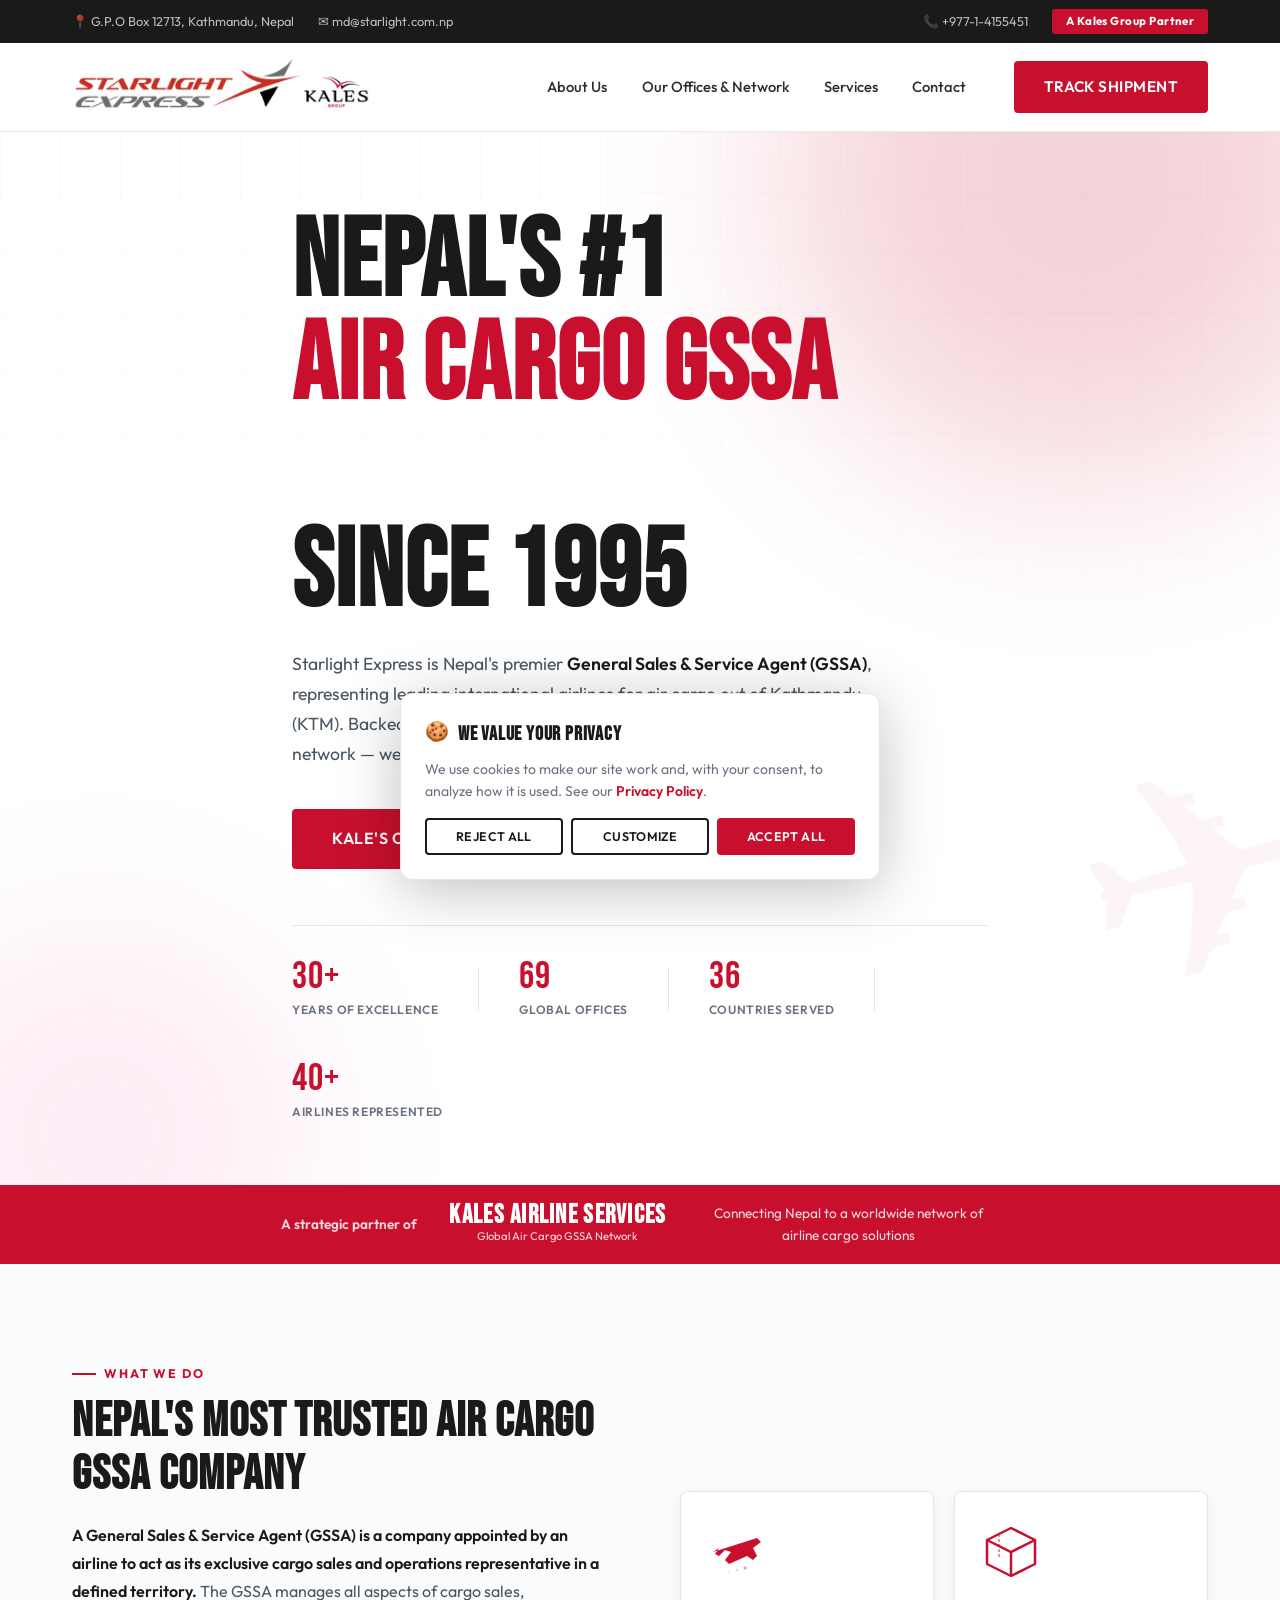
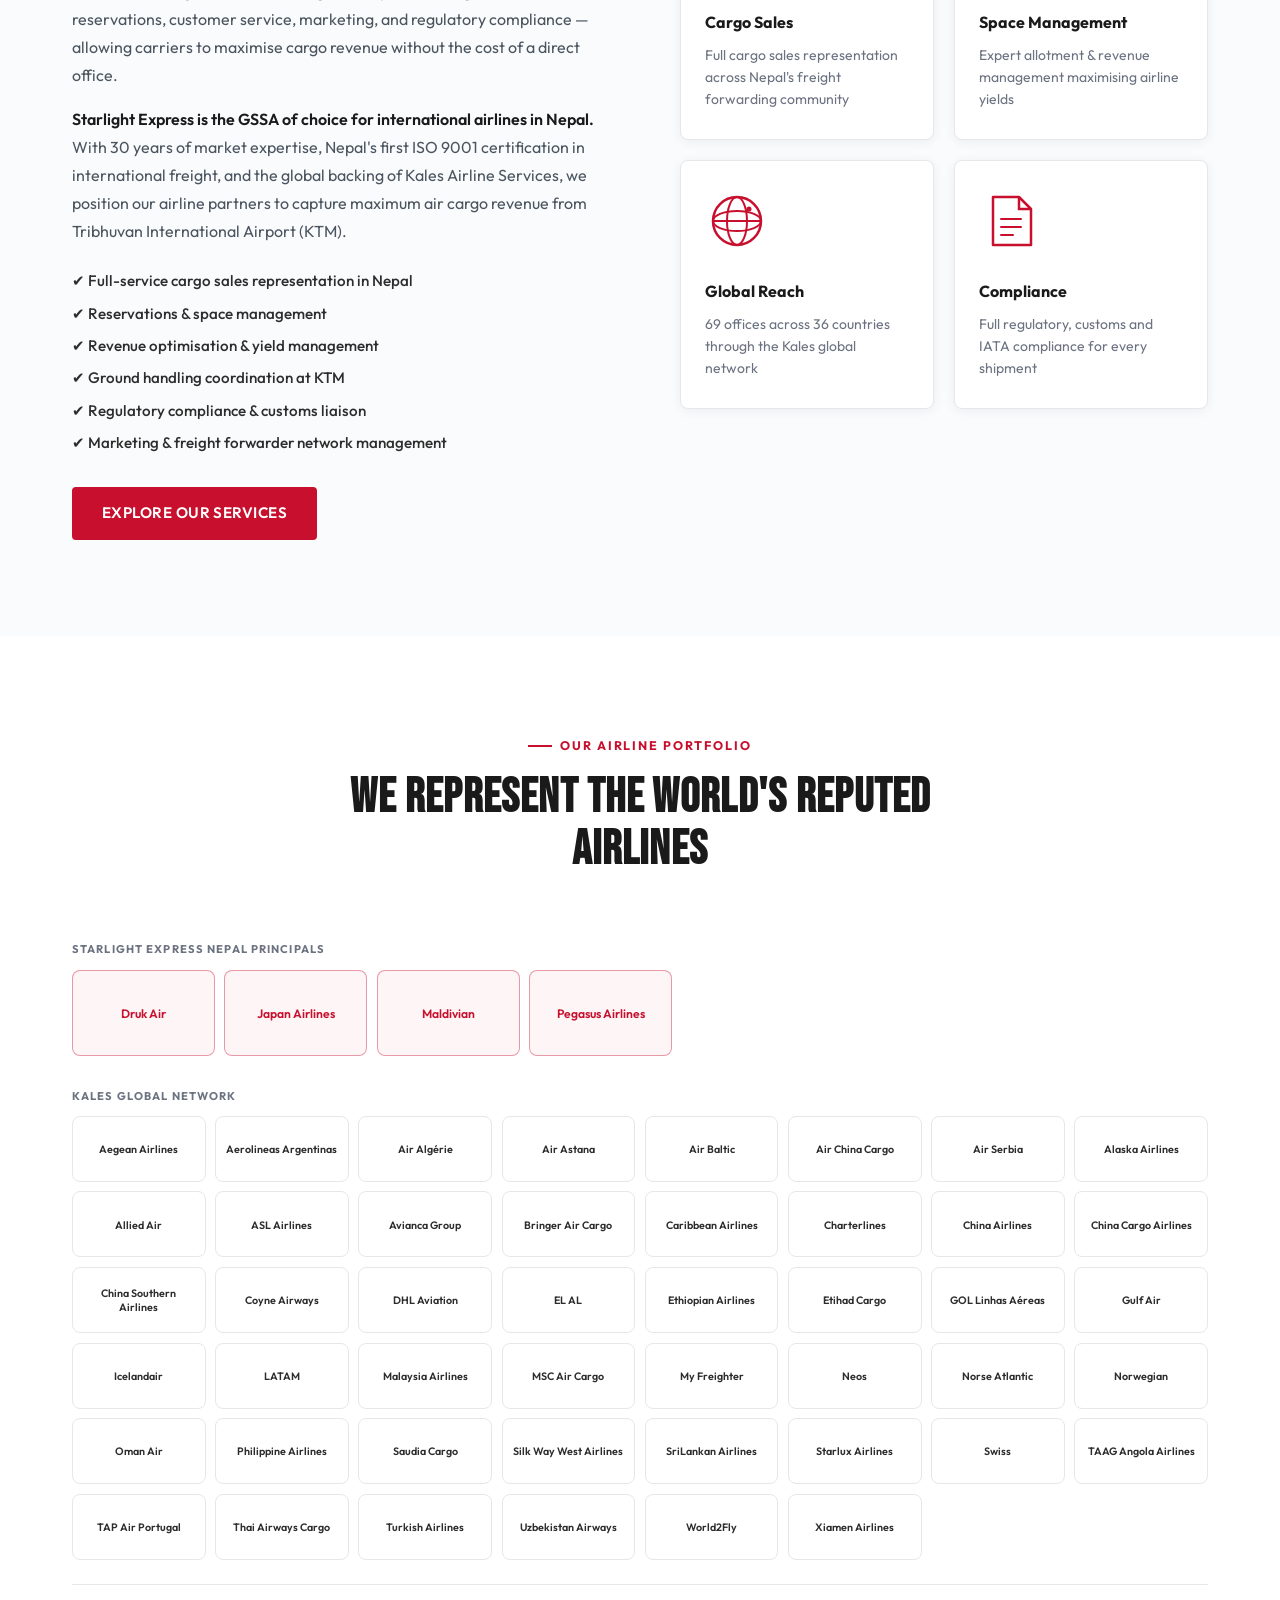
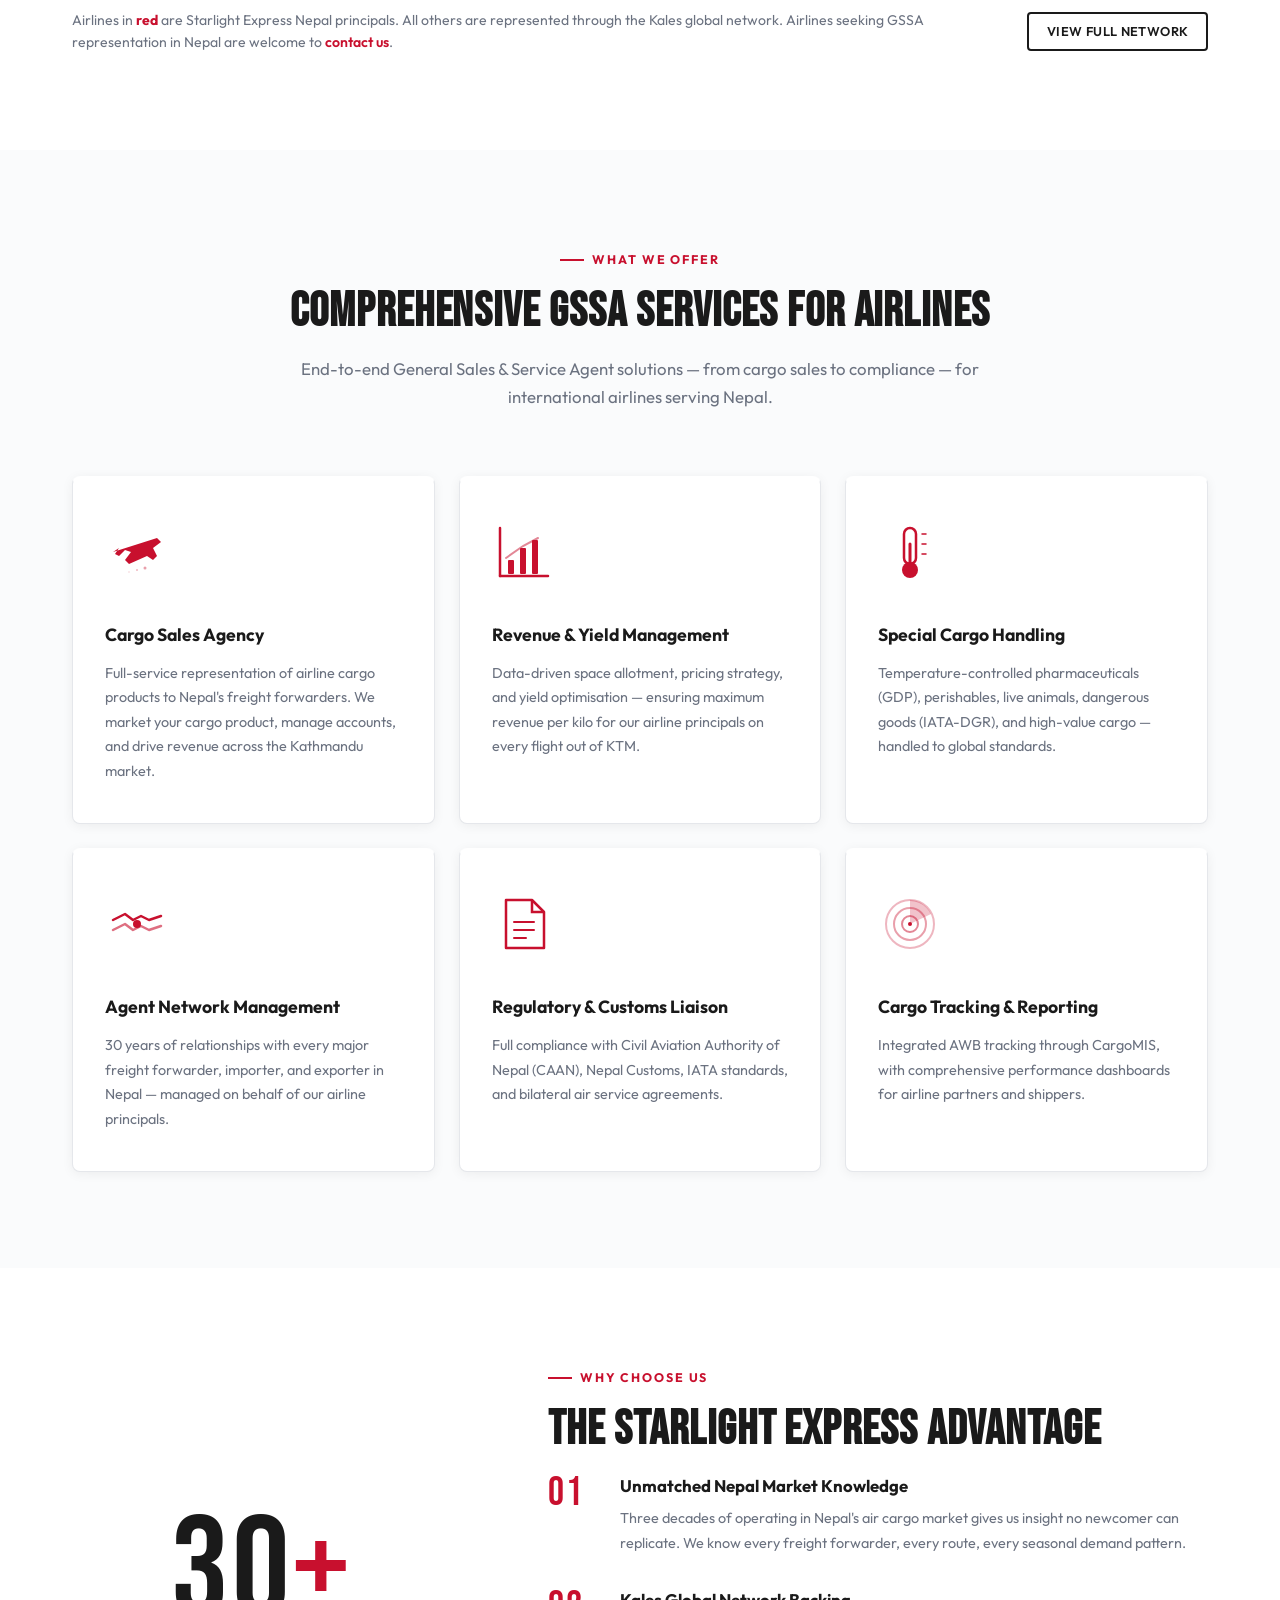
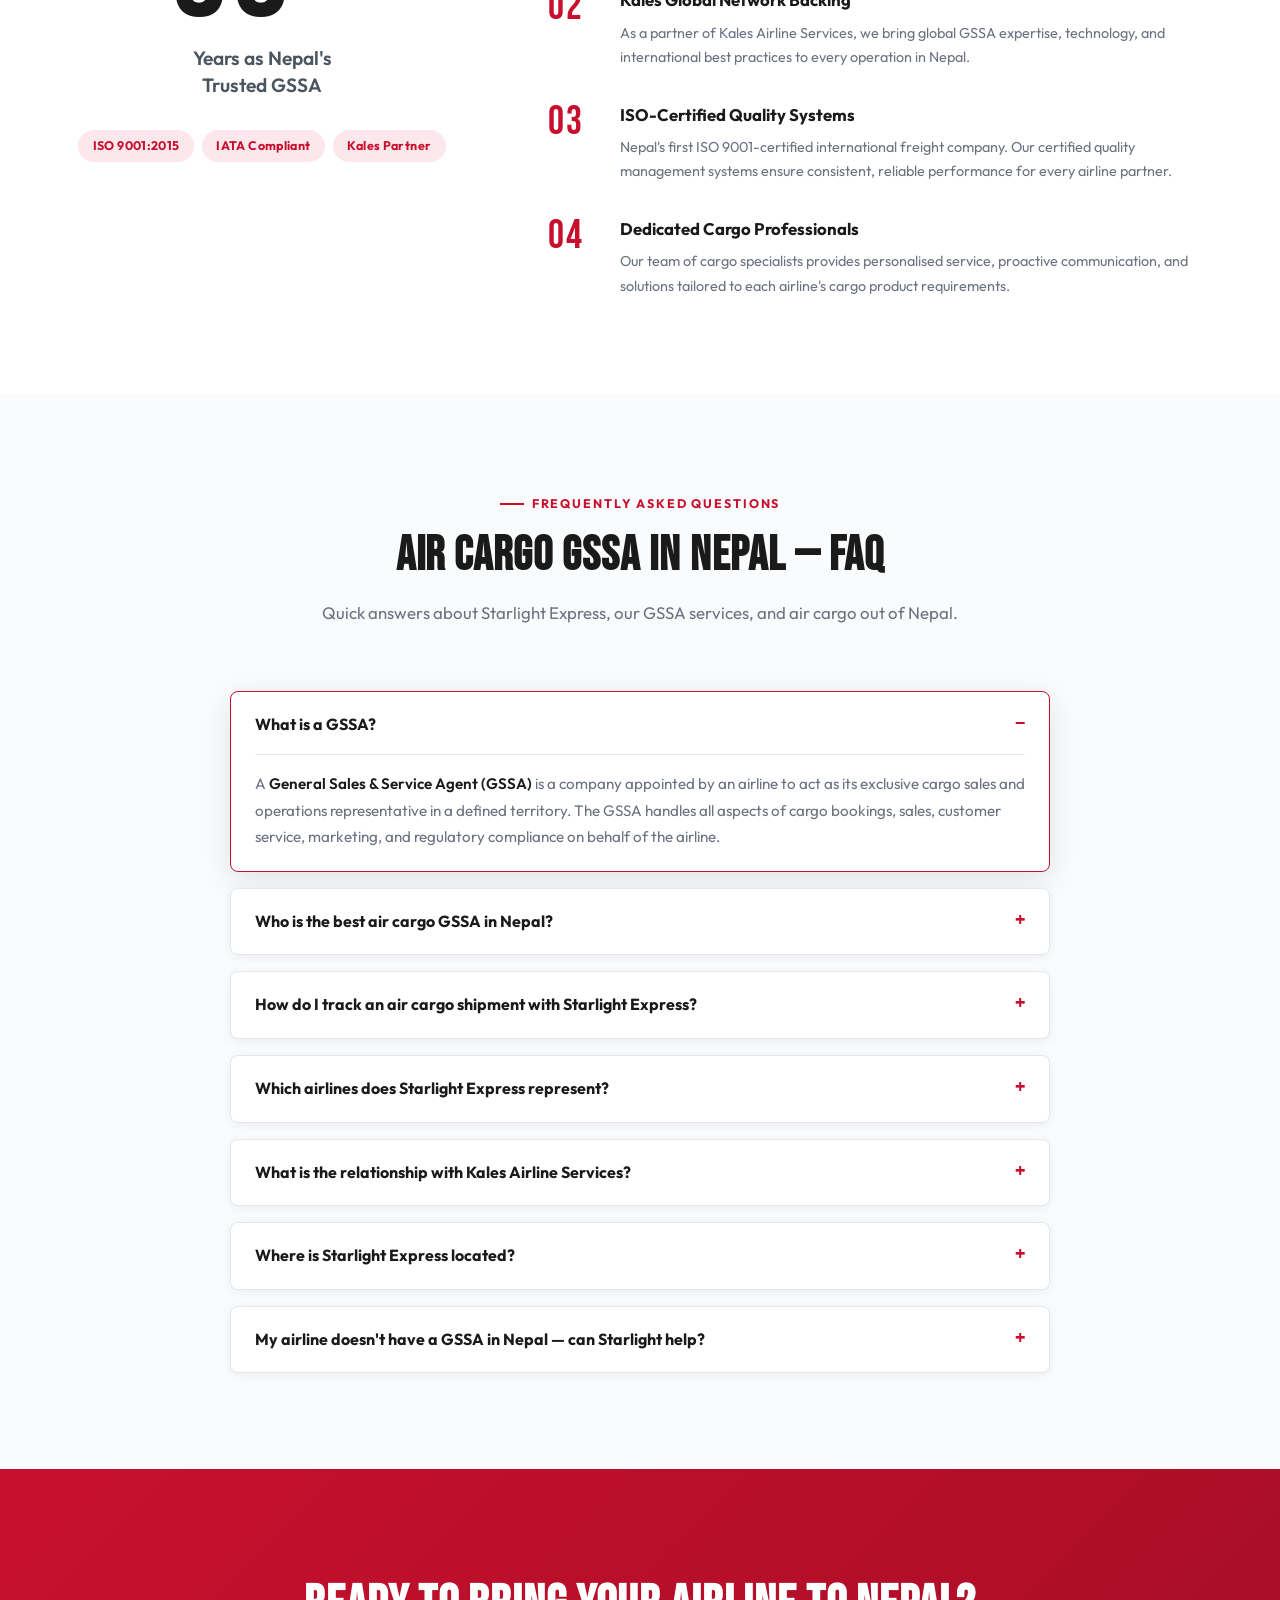
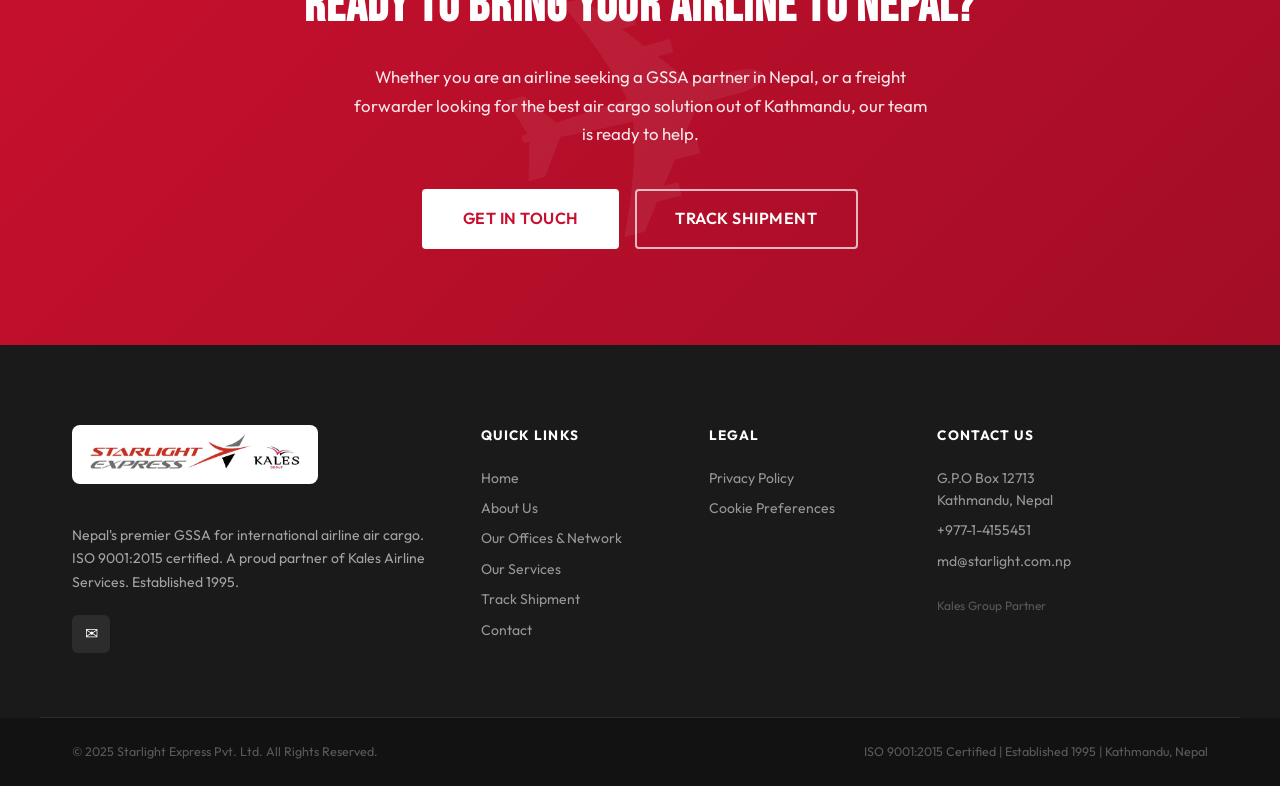
==== commit 0f6fc960: "feat: replace airline tags with logo+name cards; add Pegasus as Nepal principal - Add Druk Air, Japa" ====
--- a/index.html
+++ b/index.html
@@ -221,22 +221,83 @@
       <div class="section-header">
         <div class="section-tag">Our Airline Portfolio</div>
         <h2 class="section-title">We Represent the World's Reputed Airlines</h2>
-        <p class="section-desc">Starlight Express is the authorised <strong>GSSA in Nepal</strong> for a curated portfolio of reputed international carriers — including premier full-service airlines from <strong>Japan, Bhutan, Türkiye</strong>, and other major aviation markets. We deliver dedicated cargo sales, operations, and customer service for each principal.</p>
-      </div>
-      <div class="airlines-grid">
-        <div class="airline-card"><div class="airline-logo-placeholder"><svg class="anim-icon anim-icon-lg" aria-hidden="true"><use href="images/icons.svg#icon-plane"/></svg></div><h4>Full-Service Carriers</h4><p>Major international passenger-and-cargo airlines</p></div>
-        <div class="airline-card"><div class="airline-logo-placeholder"><svg class="anim-icon anim-icon-lg" aria-hidden="true"><use href="images/icons.svg#icon-box"/></svg></div><h4>All-Cargo Carriers</h4><p>Dedicated freighter operators with global reach</p></div>
-        <div class="airline-card"><div class="airline-logo-placeholder"><svg class="anim-icon anim-icon-lg" aria-hidden="true"><use href="images/icons.svg#icon-globe"/></svg></div><h4>Regional Carriers</h4><p>Specialist regional airlines across South Asia</p></div>
-        <div class="airline-card"><div class="airline-logo-placeholder"><svg class="anim-icon anim-icon-lg" aria-hidden="true"><use href="images/icons.svg#icon-handshake"/></svg></div><h4>NDA-Protected</h4><p>Confidential principal-by-principal partnerships</p></div>
-        <div class="airline-card"><div class="airline-logo-placeholder"><svg class="anim-icon anim-icon-lg" aria-hidden="true"><use href="images/icons.svg#icon-radar"/></svg></div><h4>Kales Group Reach</h4><p>69 GSSA offices in 36 countries via the Kales global network</p></div>
-        <div class="airline-card airline-card-cta">
-          <div class="airline-logo-placeholder">+</div>
-          <h4>Discuss Partnership</h4>
-          <p>For airlines seeking representation</p>
-          <a href="offices.html" class="btn btn-outline btn-sm">View Network</a>
-        </div>
-      </div>
-      <p class="airlines-note">* Our airline principal list is confidential and shared under NDA with qualified parties. <a href="contact.html" style="color:var(--red); font-weight:600;">Contact us</a> for current portfolio.</p>
+      </div>
+      <!-- Nepal Principals -->
+      <p class="airlines-sub-label">Starlight Express Nepal Principals</p>
+      <div class="airlines-logo-grid airlines-logo-grid-principals">
+        <div class="airline-logo-card airline-logo-card-principal">
+          <img src="https://pics.avs.io/200/50/KB.png" alt="Druk Air" onerror="this.style.display='none'">
+          <span>Druk Air</span>
+        </div>
+        <div class="airline-logo-card airline-logo-card-principal">
+          <img src="https://pics.avs.io/200/50/JL.png" alt="Japan Airlines" onerror="this.style.display='none'">
+          <span>Japan Airlines</span>
+        </div>
+        <div class="airline-logo-card airline-logo-card-principal">
+          <img src="https://pics.avs.io/200/50/Q2.png" alt="Maldivian" onerror="this.style.display='none'">
+          <span>Maldivian</span>
+        </div>
+        <div class="airline-logo-card airline-logo-card-principal">
+          <img src="https://pics.avs.io/200/50/PC.png" alt="Pegasus Airlines" onerror="this.style.display='none'">
+          <span>Pegasus Airlines</span>
+        </div>
+      </div>
+
+      <!-- Kales Global Network -->
+      <p class="airlines-sub-label mt">Kales Global Network</p>
+      <div class="airlines-logo-grid">
+        <div class="airline-logo-card"><img src="https://pics.avs.io/200/50/A3.png" alt="Aegean Airlines" onerror="this.style.display='none'"><span>Aegean Airlines</span></div>
+        <div class="airline-logo-card"><img src="https://pics.avs.io/200/50/AR.png" alt="Aerolineas Argentinas" onerror="this.style.display='none'"><span>Aerolineas Argentinas</span></div>
+        <div class="airline-logo-card"><img src="https://pics.avs.io/200/50/AH.png" alt="Air Algérie" onerror="this.style.display='none'"><span>Air Algérie</span></div>
+        <div class="airline-logo-card"><img src="https://pics.avs.io/200/50/KC.png" alt="Air Astana" onerror="this.style.display='none'"><span>Air Astana</span></div>
+        <div class="airline-logo-card"><img src="https://pics.avs.io/200/50/BT.png" alt="Air Baltic" onerror="this.style.display='none'"><span>Air Baltic</span></div>
+        <div class="airline-logo-card"><img src="https://pics.avs.io/200/50/CA.png" alt="Air China Cargo" onerror="this.style.display='none'"><span>Air China Cargo</span></div>
+        <div class="airline-logo-card"><img src="https://pics.avs.io/200/50/JU.png" alt="Air Serbia" onerror="this.style.display='none'"><span>Air Serbia</span></div>
+        <div class="airline-logo-card"><img src="https://pics.avs.io/200/50/AS.png" alt="Alaska Airlines" onerror="this.style.display='none'"><span>Alaska Airlines</span></div>
+        <div class="airline-logo-card"><img src="https://pics.avs.io/200/50/4W.png" alt="Allied Air" onerror="this.style.display='none'"><span>Allied Air</span></div>
+        <div class="airline-logo-card"><img src="https://pics.avs.io/200/50/3V.png" alt="ASL Airlines" onerror="this.style.display='none'"><span>ASL Airlines</span></div>
+        <div class="airline-logo-card"><img src="https://pics.avs.io/200/50/QT.png" alt="Avianca Group" onerror="this.style.display='none'"><span>Avianca Group</span></div>
+        <div class="airline-logo-card"><img src="https://pics.avs.io/200/50/E7.png" alt="Bringer Air Cargo" onerror="this.style.display='none'"><span>Bringer Air Cargo</span></div>
+        <div class="airline-logo-card"><img src="https://pics.avs.io/200/50/BW.png" alt="Caribbean Airlines" onerror="this.style.display='none'"><span>Caribbean Airlines</span></div>
+        <div class="airline-logo-card"><img src="https://pics.avs.io/200/50/CQ.png" alt="Charterlines" onerror="this.style.display='none'"><span>Charterlines</span></div>
+        <div class="airline-logo-card"><img src="https://pics.avs.io/200/50/CI.png" alt="China Airlines" onerror="this.style.display='none'"><span>China Airlines</span></div>
+        <div class="airline-logo-card"><img src="https://pics.avs.io/200/50/CK.png" alt="China Cargo Airlines" onerror="this.style.display='none'"><span>China Cargo Airlines</span></div>
+        <div class="airline-logo-card"><img src="https://pics.avs.io/200/50/CZ.png" alt="China Southern Airlines" onerror="this.style.display='none'"><span>China Southern Airlines</span></div>
+        <div class="airline-logo-card"><span>Coyne Airways</span></div>
+        <div class="airline-logo-card"><img src="https://pics.avs.io/200/50/QY.png" alt="DHL Aviation" onerror="this.style.display='none'"><span>DHL Aviation</span></div>
+        <div class="airline-logo-card"><img src="https://pics.avs.io/200/50/LY.png" alt="EL AL" onerror="this.style.display='none'"><span>EL AL</span></div>
+        <div class="airline-logo-card"><img src="https://pics.avs.io/200/50/ET.png" alt="Ethiopian Airlines" onerror="this.style.display='none'"><span>Ethiopian Airlines</span></div>
+        <div class="airline-logo-card"><img src="https://pics.avs.io/200/50/EY.png" alt="Etihad Cargo" onerror="this.style.display='none'"><span>Etihad Cargo</span></div>
+        <div class="airline-logo-card"><img src="https://pics.avs.io/200/50/G3.png" alt="GOL Linhas Aéreas" onerror="this.style.display='none'"><span>GOL Linhas Aéreas</span></div>
+        <div class="airline-logo-card"><img src="https://pics.avs.io/200/50/GF.png" alt="Gulf Air" onerror="this.style.display='none'"><span>Gulf Air</span></div>
+        <div class="airline-logo-card"><img src="https://pics.avs.io/200/50/FI.png" alt="Icelandair" onerror="this.style.display='none'"><span>Icelandair</span></div>
+        <div class="airline-logo-card"><img src="https://pics.avs.io/200/50/LA.png" alt="LATAM" onerror="this.style.display='none'"><span>LATAM</span></div>
+        <div class="airline-logo-card"><img src="https://pics.avs.io/200/50/MH.png" alt="Malaysia Airlines" onerror="this.style.display='none'"><span>Malaysia Airlines</span></div>
+        <div class="airline-logo-card"><span>MSC Air Cargo</span></div>
+        <div class="airline-logo-card"><img src="https://pics.avs.io/200/50/C6.png" alt="My Freighter" onerror="this.style.display='none'"><span>My Freighter</span></div>
+        <div class="airline-logo-card"><img src="https://pics.avs.io/200/50/NO.png" alt="Neos" onerror="this.style.display='none'"><span>Neos</span></div>
+        <div class="airline-logo-card"><img src="https://pics.avs.io/200/50/N0.png" alt="Norse Atlantic" onerror="this.style.display='none'"><span>Norse Atlantic</span></div>
+        <div class="airline-logo-card"><img src="https://pics.avs.io/200/50/DY.png" alt="Norwegian" onerror="this.style.display='none'"><span>Norwegian</span></div>
+        <div class="airline-logo-card"><img src="https://pics.avs.io/200/50/WY.png" alt="Oman Air" onerror="this.style.display='none'"><span>Oman Air</span></div>
+        <div class="airline-logo-card"><img src="https://pics.avs.io/200/50/PR.png" alt="Philippine Airlines" onerror="this.style.display='none'"><span>Philippine Airlines</span></div>
+        <div class="airline-logo-card"><img src="https://pics.avs.io/200/50/SV.png" alt="Saudia Cargo" onerror="this.style.display='none'"><span>Saudia Cargo</span></div>
+        <div class="airline-logo-card"><img src="https://pics.avs.io/200/50/7L.png" alt="Silk Way West Airlines" onerror="this.style.display='none'"><span>Silk Way West Airlines</span></div>
+        <div class="airline-logo-card"><img src="https://pics.avs.io/200/50/UL.png" alt="SriLankan Airlines" onerror="this.style.display='none'"><span>SriLankan Airlines</span></div>
+        <div class="airline-logo-card"><img src="https://pics.avs.io/200/50/JX.png" alt="Starlux Airlines" onerror="this.style.display='none'"><span>Starlux Airlines</span></div>
+        <div class="airline-logo-card"><img src="https://pics.avs.io/200/50/LX.png" alt="Swiss" onerror="this.style.display='none'"><span>Swiss</span></div>
+        <div class="airline-logo-card"><img src="https://pics.avs.io/200/50/DT.png" alt="TAAG Angola Airlines" onerror="this.style.display='none'"><span>TAAG Angola Airlines</span></div>
+        <div class="airline-logo-card"><img src="https://pics.avs.io/200/50/TP.png" alt="TAP Air Portugal" onerror="this.style.display='none'"><span>TAP Air Portugal</span></div>
+        <div class="airline-logo-card"><img src="https://pics.avs.io/200/50/TG.png" alt="Thai Airways Cargo" onerror="this.style.display='none'"><span>Thai Airways Cargo</span></div>
+        <div class="airline-logo-card"><img src="https://pics.avs.io/200/50/TK.png" alt="Turkish Airlines" onerror="this.style.display='none'"><span>Turkish Airlines</span></div>
+        <div class="airline-logo-card"><img src="https://pics.avs.io/200/50/HY.png" alt="Uzbekistan Airways" onerror="this.style.display='none'"><span>Uzbekistan Airways</span></div>
+        <div class="airline-logo-card"><img src="https://pics.avs.io/200/50/2W.png" alt="World2Fly" onerror="this.style.display='none'"><span>World2Fly</span></div>
+        <div class="airline-logo-card"><img src="https://pics.avs.io/200/50/MF.png" alt="Xiamen Airlines" onerror="this.style.display='none'"><span>Xiamen Airlines</span></div>
+      </div>
+
+      <div class="airlines-cta-row">
+        <p>Airlines in <strong style="color:var(--red);">red</strong> are Starlight Express Nepal principals. All others are represented through the Kales global network. Airlines seeking GSSA representation in Nepal are welcome to <a href="contact.html" style="color:var(--red); font-weight:600;">contact us</a>.</p>
+        <a href="offices.html" class="btn btn-outline btn-sm" style="white-space:nowrap;">View Full Network</a>
+      </div>
     </div>
   </section>
 
--- a/css/style.css
+++ b/css/style.css
@@ -224,6 +224,40 @@
 .airline-card-cta { border: 2px dashed var(--border); background: var(--gray-50); }
 .airline-card-cta .airline-logo-placeholder { font-size: 3rem; opacity: 0.4; }
 .airlines-note { font-size: 0.8rem; color: var(--gray); font-style: italic; text-align: center; }
+.airlines-sub-label {
+  font-size: 0.7rem; font-weight: 700; text-transform: uppercase;
+  letter-spacing: 0.1em; color: var(--gray); margin: 0 0 0.65rem;
+}
+.airlines-sub-label.mt { margin-top: 2rem; }
+.airlines-logo-grid {
+  display: grid; grid-template-columns: repeat(auto-fill, minmax(118px, 1fr));
+  gap: 0.6rem; margin-bottom: 0.5rem;
+}
+.airlines-logo-grid-principals {
+  grid-template-columns: repeat(4, 1fr); max-width: 600px; margin-bottom: 0.5rem;
+}
+.airline-logo-card {
+  background: var(--white); border: 1px solid var(--border); border-radius: var(--radius);
+  padding: 0.8rem 0.5rem 0.65rem;
+  display: flex; flex-direction: column; align-items: center; justify-content: center;
+  gap: 0.45rem; min-height: 66px; text-align: center;
+  transition: all var(--transition); cursor: default;
+}
+.airline-logo-card:hover { border-color: var(--red); transform: translateY(-2px); box-shadow: var(--shadow); }
+.airline-logo-card img { height: 24px; max-width: 96px; object-fit: contain; }
+.airline-logo-card span { font-size: 0.67rem; font-weight: 600; color: var(--charcoal); line-height: 1.3; }
+.airline-logo-card-principal {
+  border-color: rgba(200,16,46,0.4); background: rgba(200,16,46,0.04);
+  min-height: 86px; padding: 1rem 0.7rem 0.85rem;
+}
+.airline-logo-card-principal img { height: 30px; max-width: 108px; }
+.airline-logo-card-principal span { color: var(--red); font-size: 0.76rem; }
+.airline-logo-card-principal:hover { border-color: var(--red); }
+.airlines-cta-row {
+  display: flex; align-items: center; gap: 1.5rem; flex-wrap: wrap;
+  margin-top: 1.5rem; padding-top: 1.5rem; border-top: 1px solid var(--border);
+}
+.airlines-cta-row p { flex: 1; font-size: 0.88rem; color: var(--gray); min-width: 200px; }
 
 /* ===== TRACK BANNER ===== */
 .track-banner {
@@ -799,6 +833,8 @@
   .section-title { font-size: 1.75rem; }
   .services-grid { grid-template-columns: 1fr; }
   .airlines-grid { grid-template-columns: 1fr 1fr; gap: 0.75rem; }
+  .airlines-logo-grid { grid-template-columns: repeat(auto-fill, minmax(100px, 1fr)); }
+  .airlines-logo-grid-principals { max-width: 100%; }
   .gssa-visual { grid-template-columns: 1fr; }
   .gssa-grid { gap: 2rem; }
   .why-points { gap: 1.25rem; }
@@ -826,6 +862,8 @@
 }
 @media (max-width: 480px) {
   .airlines-grid { grid-template-columns: 1fr; }
+  .airlines-logo-grid { grid-template-columns: repeat(auto-fill, minmax(85px, 1fr)); gap: 0.45rem; }
+  .airlines-logo-grid-principals { grid-template-columns: repeat(3, 1fr); }
   .offices-grid { grid-template-columns: 1fr; }
   .hero-actions { flex-direction: column; align-items: stretch; }
   .hero-actions .btn { justify-content: center; }
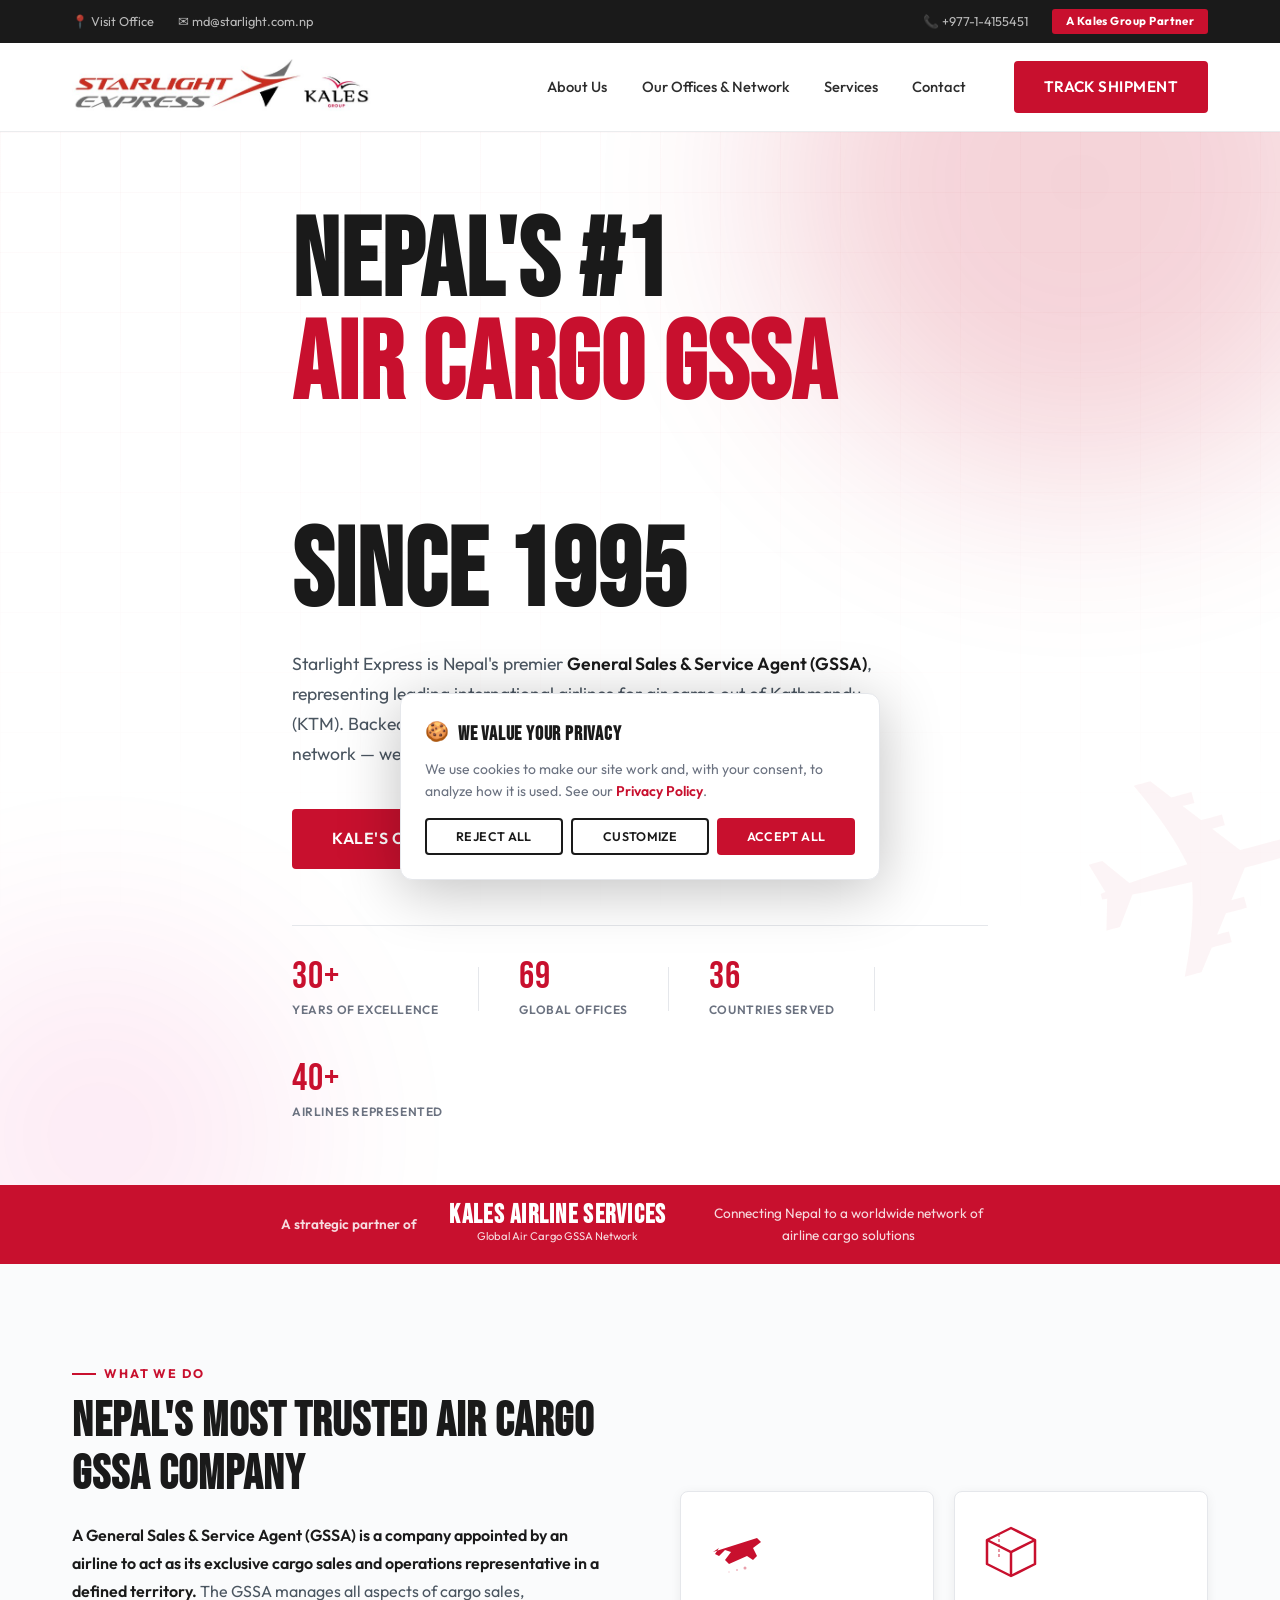
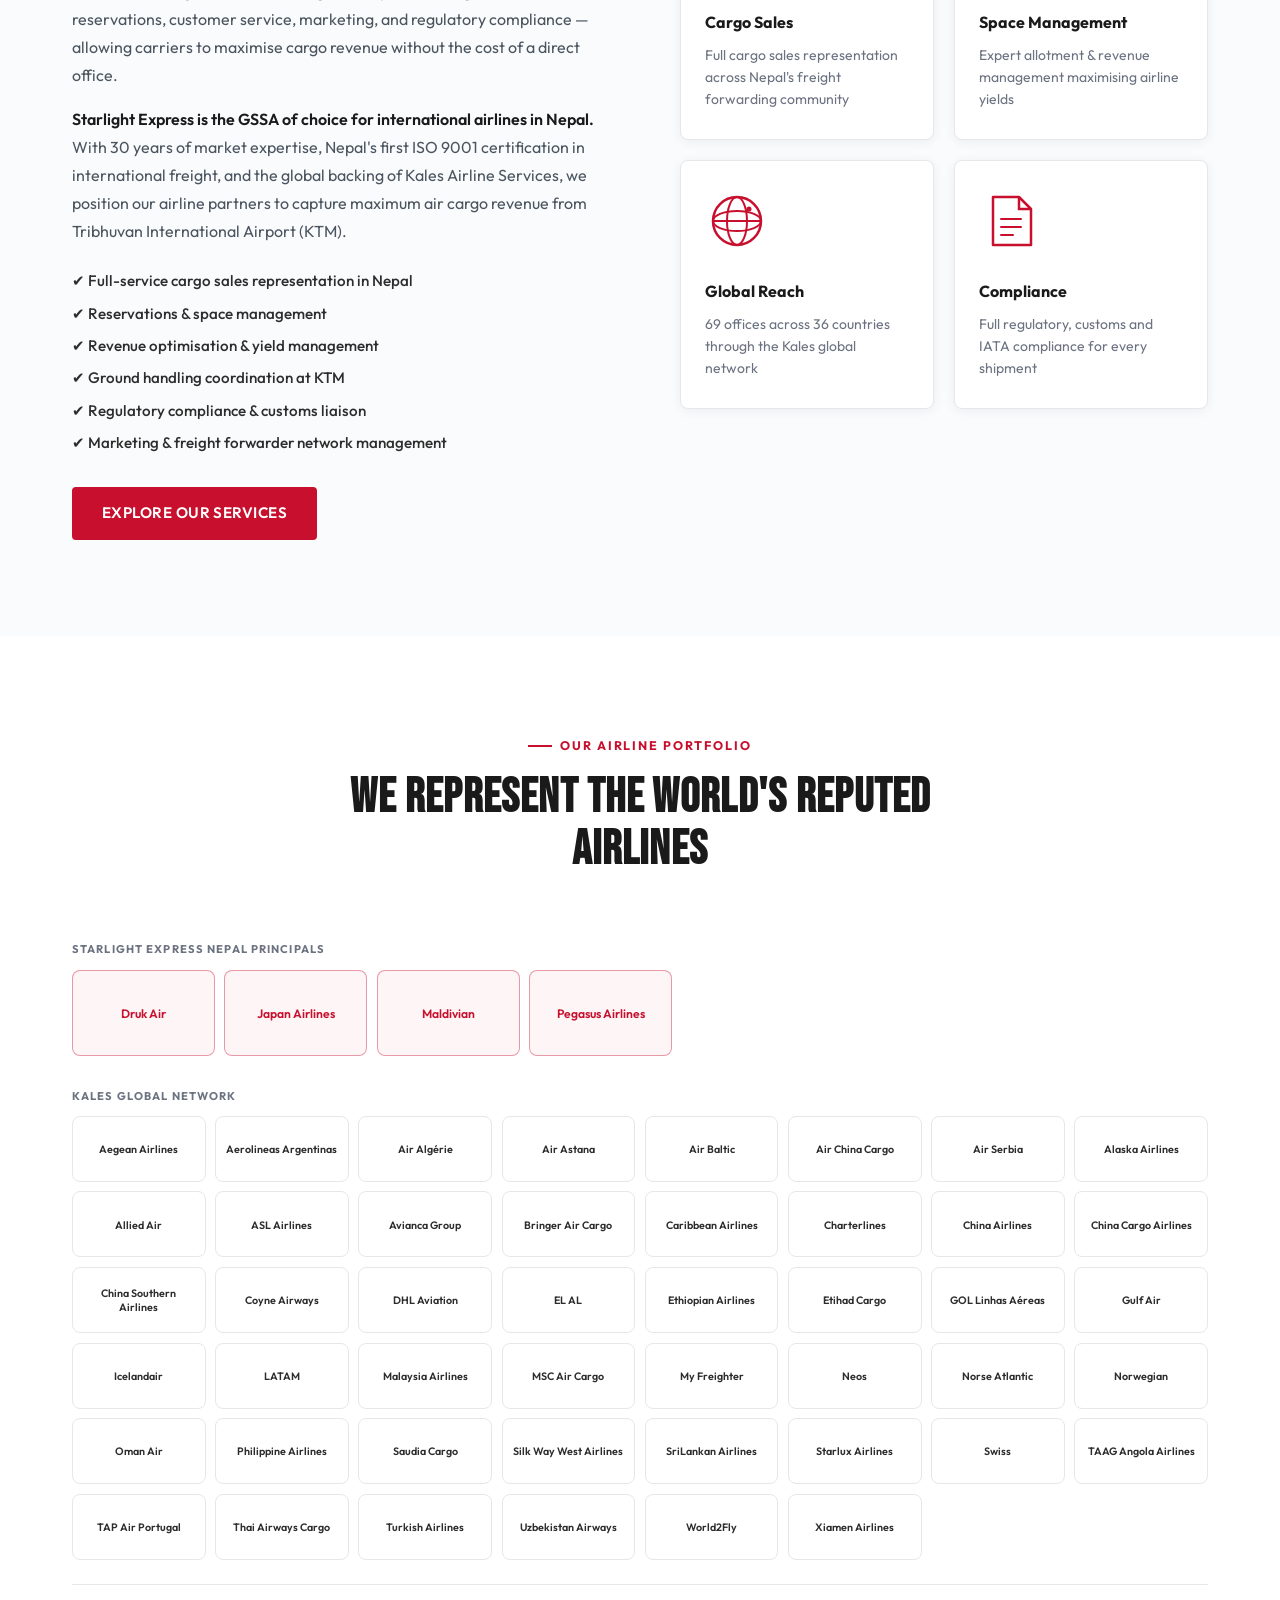
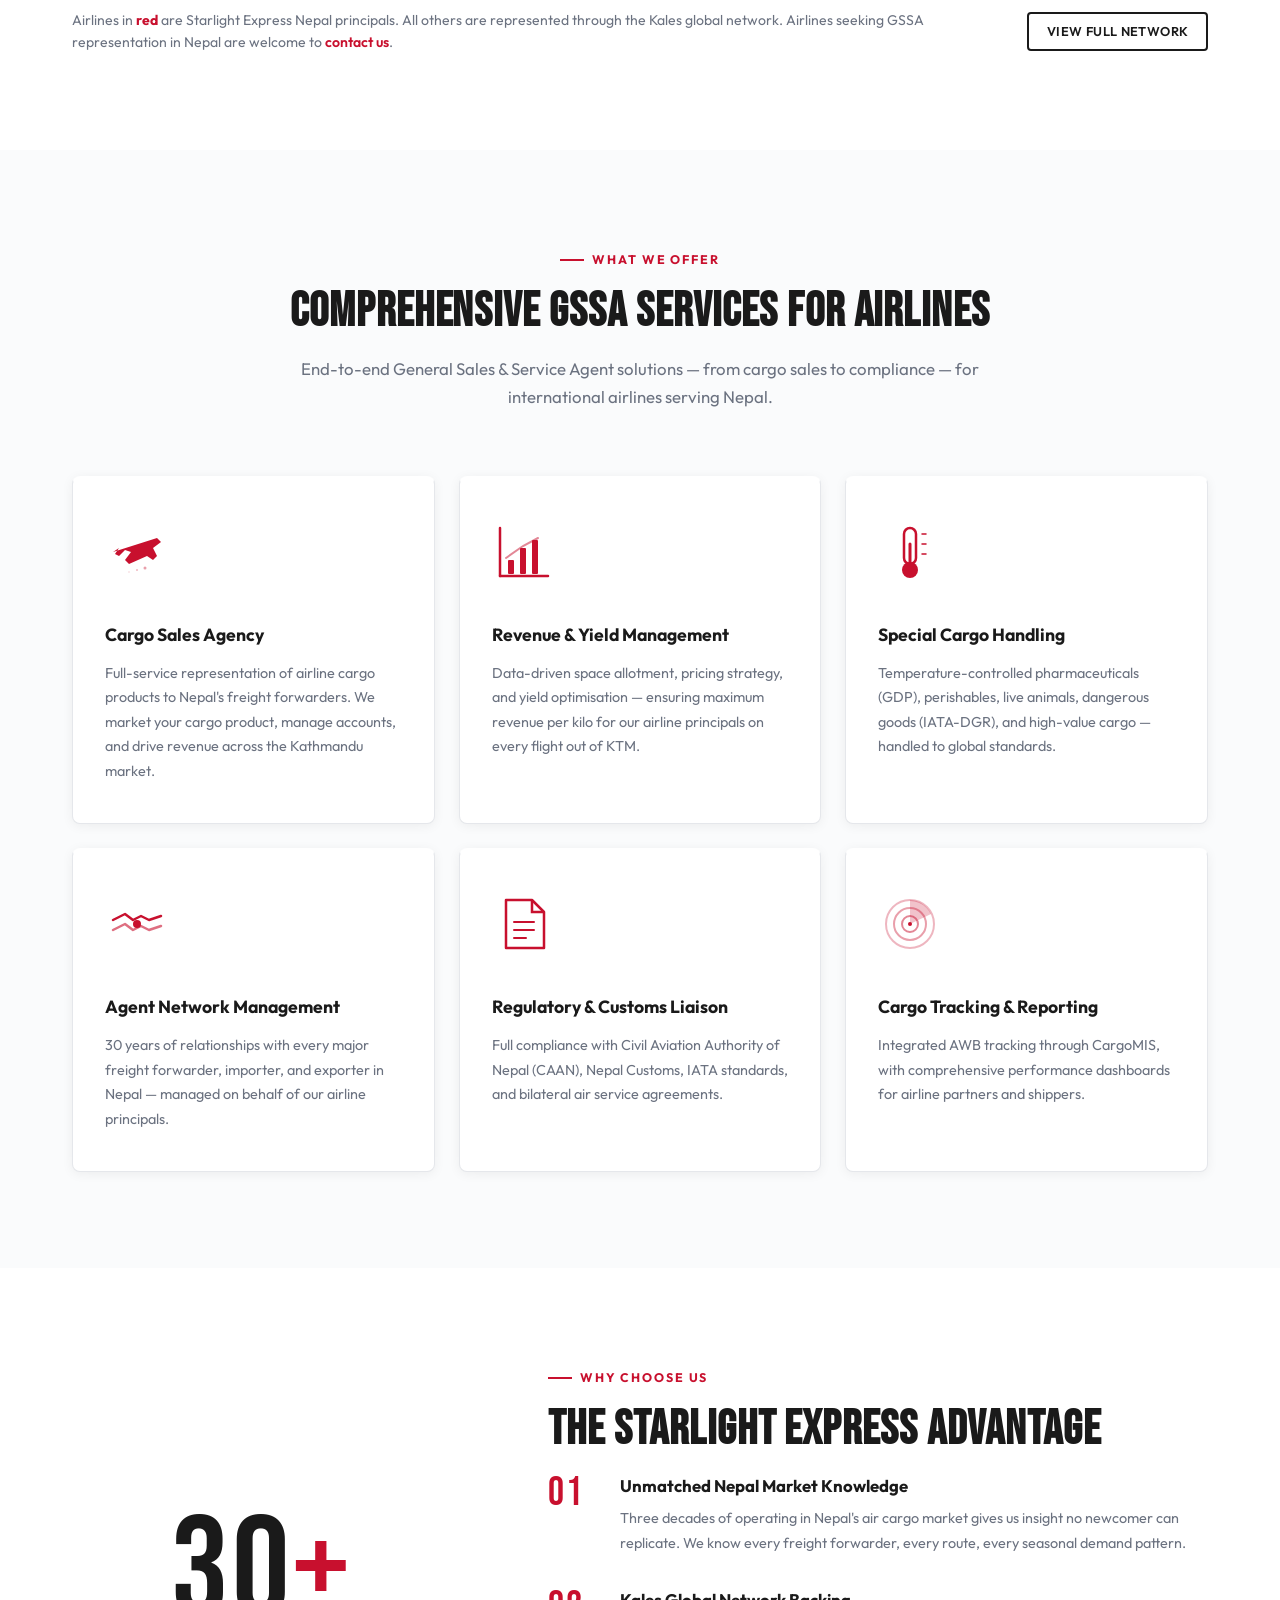
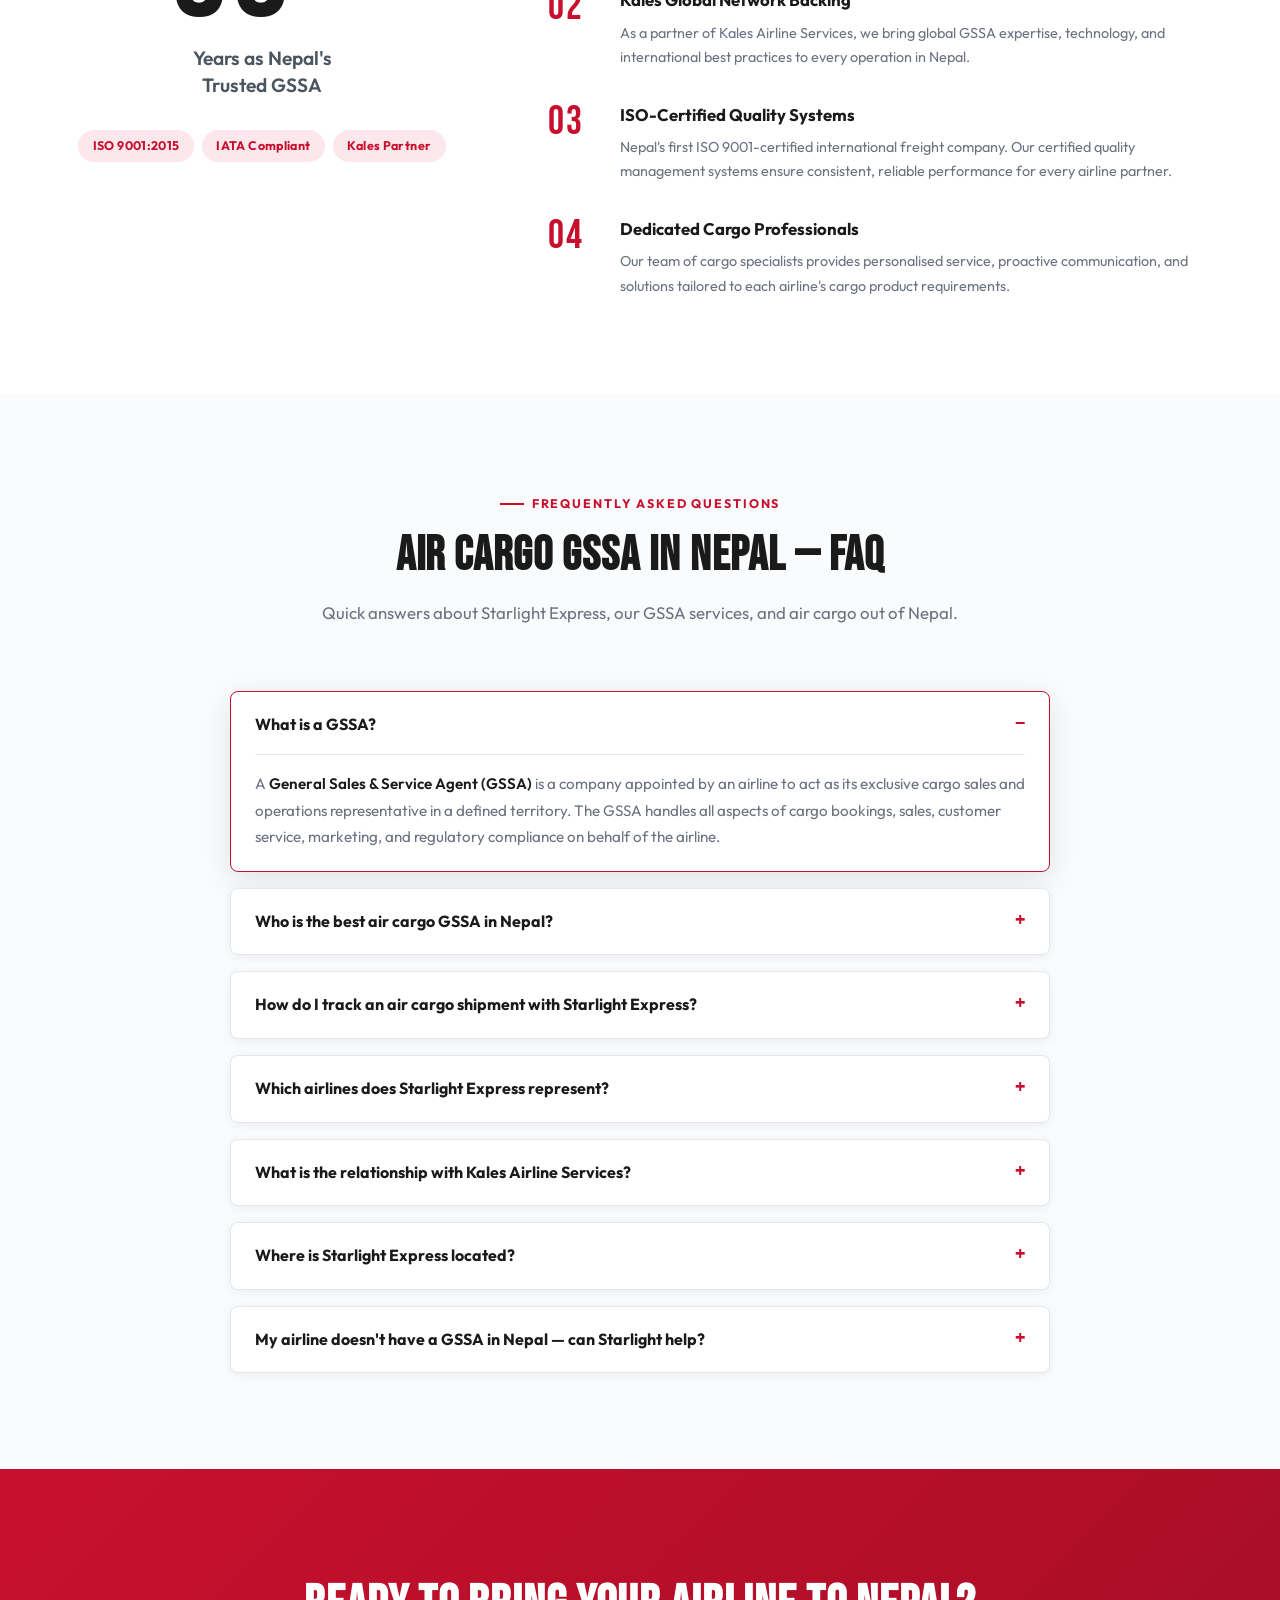
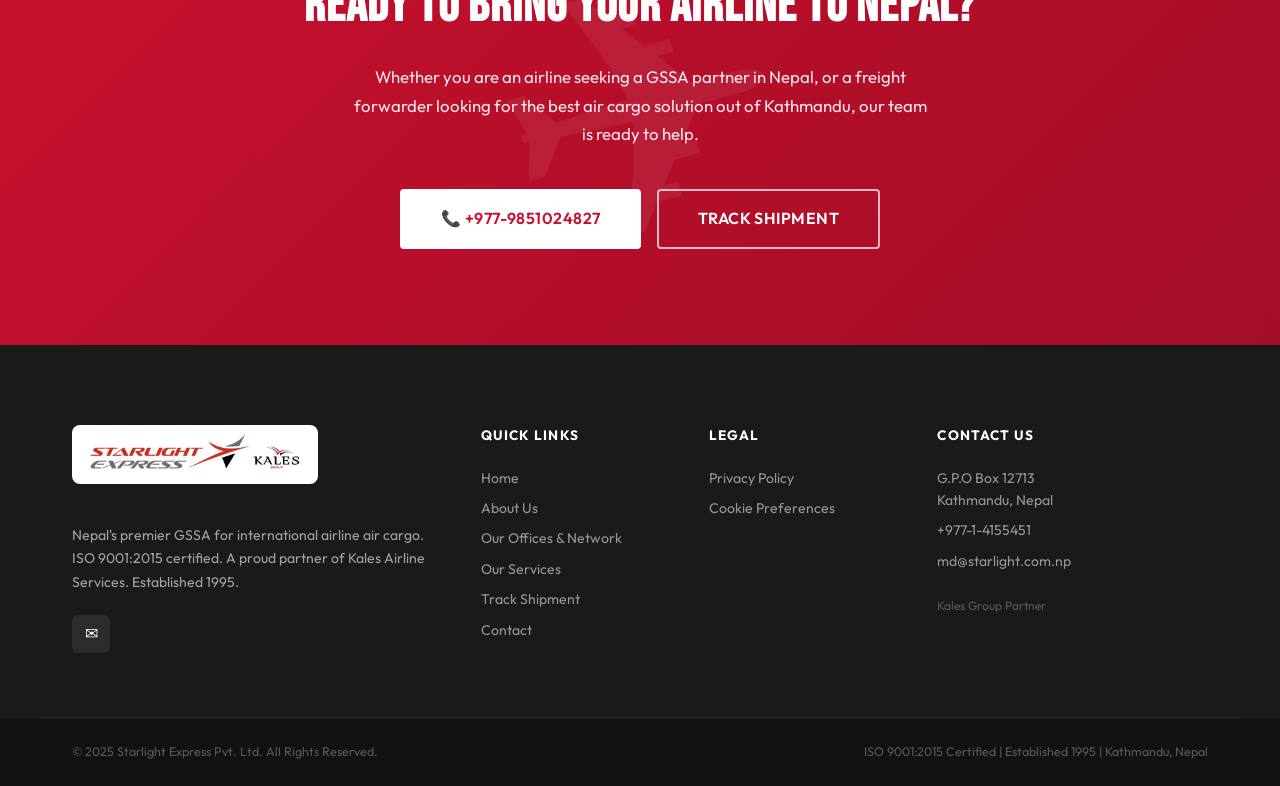
==== commit f49d342b: "feat: add Visit Office Google Maps link to topbar on all pages - Replace static address span with cl" ====
--- a/index.html
+++ b/index.html
@@ -107,7 +107,7 @@
   <div class="topbar">
     <div class="container topbar-inner">
       <div class="topbar-left">
-        <span>📍 G.P.O Box 12713, Kathmandu, Nepal</span>
+        <a href="https://www.google.com/maps?q=27.6984,85.3592" target="_blank" rel="noopener" class="topbar-link">📍 Visit Office</a>
         <span>✉ md@starlight.com.np</span>
       </div>
       <div class="topbar-right">
@@ -391,7 +391,7 @@
       <h2>Ready to Bring Your Airline to Nepal?</h2>
       <p>Whether you are an airline seeking a GSSA partner in Nepal, or a freight forwarder looking for the best air cargo solution out of Kathmandu, our team is ready to help.</p>
       <div class="cta-actions">
-        <a href="contact.html" class="btn btn-white btn-lg">Get in Touch</a>
+        <a href="tel:+9779851024827" class="btn btn-white btn-lg">📞 +977-9851024827</a>
         <a href="track.html" class="btn btn-outline-white btn-lg">Track Shipment</a>
       </div>
     </div>
--- a/css/style.css
+++ b/css/style.css
@@ -74,6 +74,8 @@
 .topbar { background: var(--black); color: rgba(255,255,255,0.7); font-size: 0.8rem; padding: 0.55rem 0; }
 .topbar-inner { display: flex; justify-content: space-between; align-items: center; flex-wrap: wrap; gap: 0.5rem; }
 .topbar-left, .topbar-right { display: flex; align-items: center; gap: 1.5rem; }
+.topbar-link { color: rgba(255,255,255,0.7); text-decoration: none; transition: color var(--transition); }
+.topbar-link:hover { color: var(--white); text-decoration: underline; }
 .kales-badge { background: var(--red); color: var(--white); padding: 0.22rem 0.85rem; border-radius: 3px; font-weight: 700; font-size: 0.72rem; letter-spacing: 0.04em; transition: background var(--transition); }
 .kales-badge:hover { background: var(--red-dark); }
 
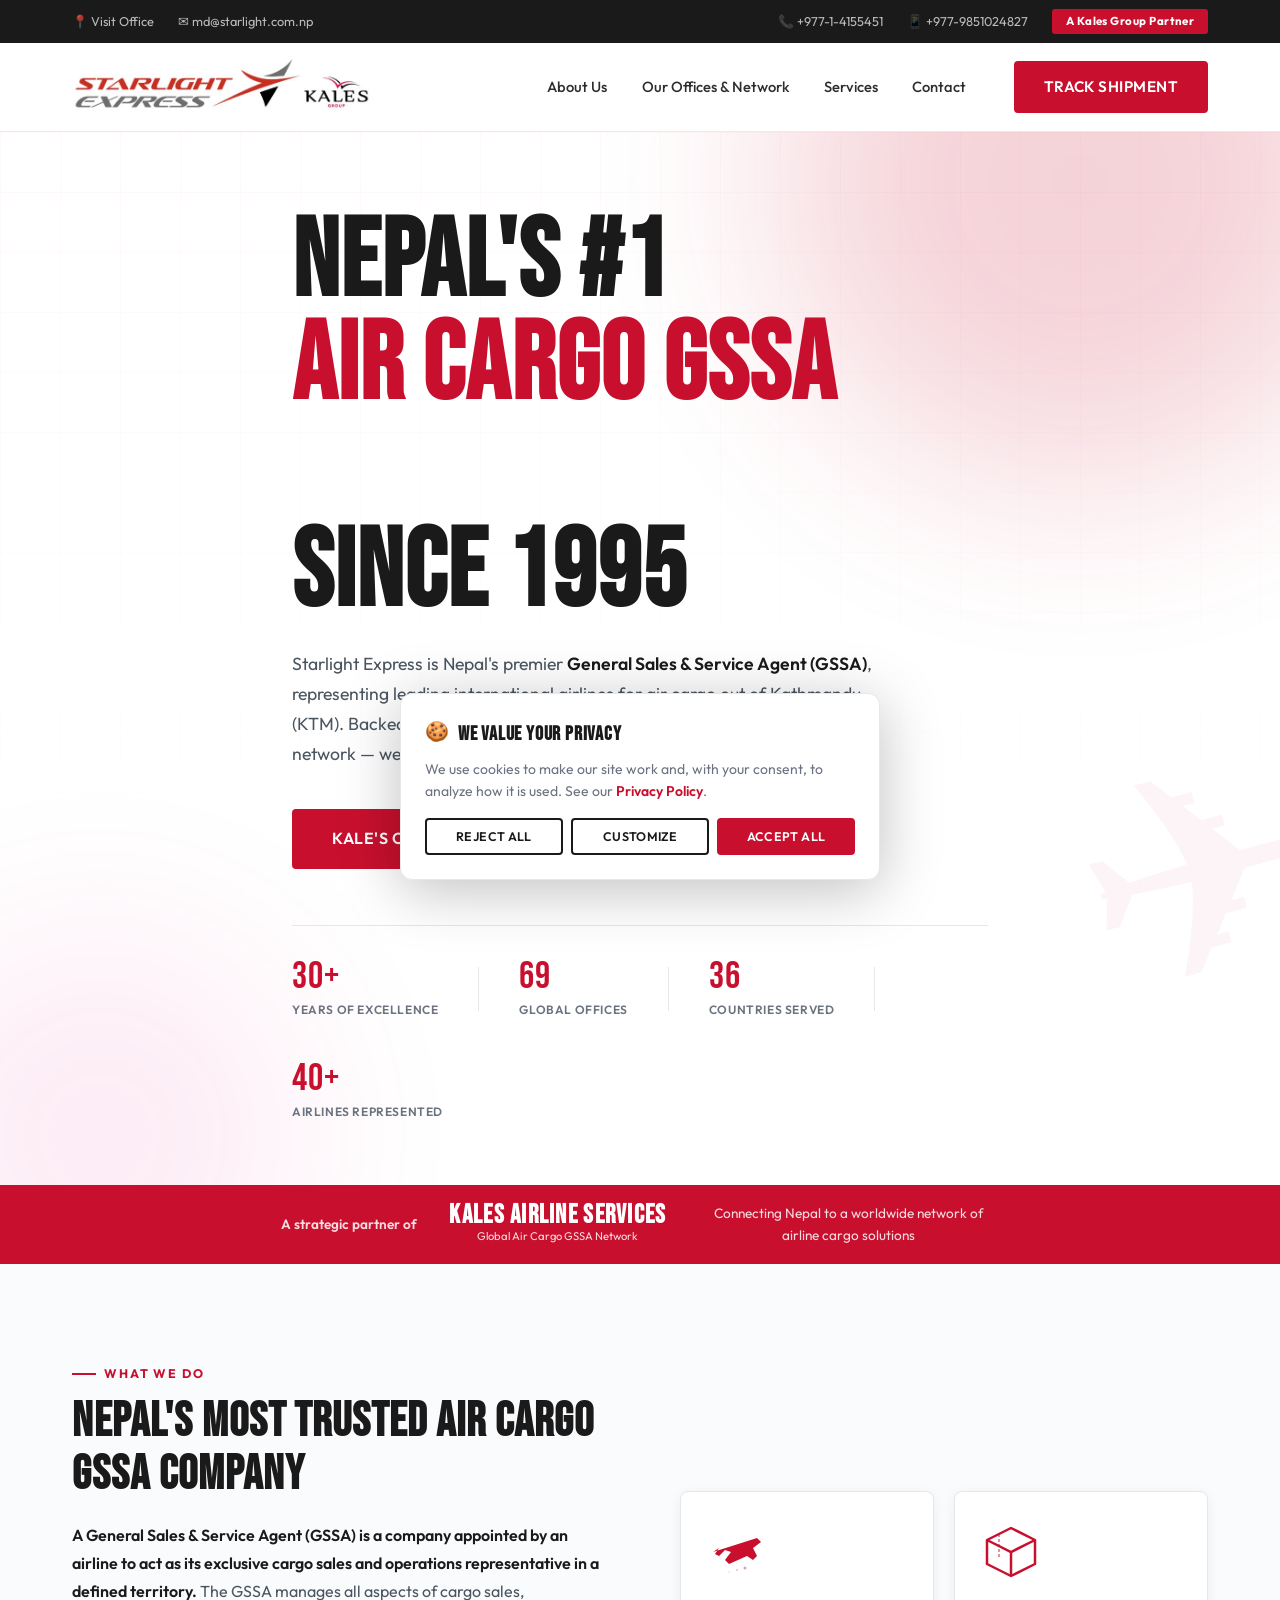
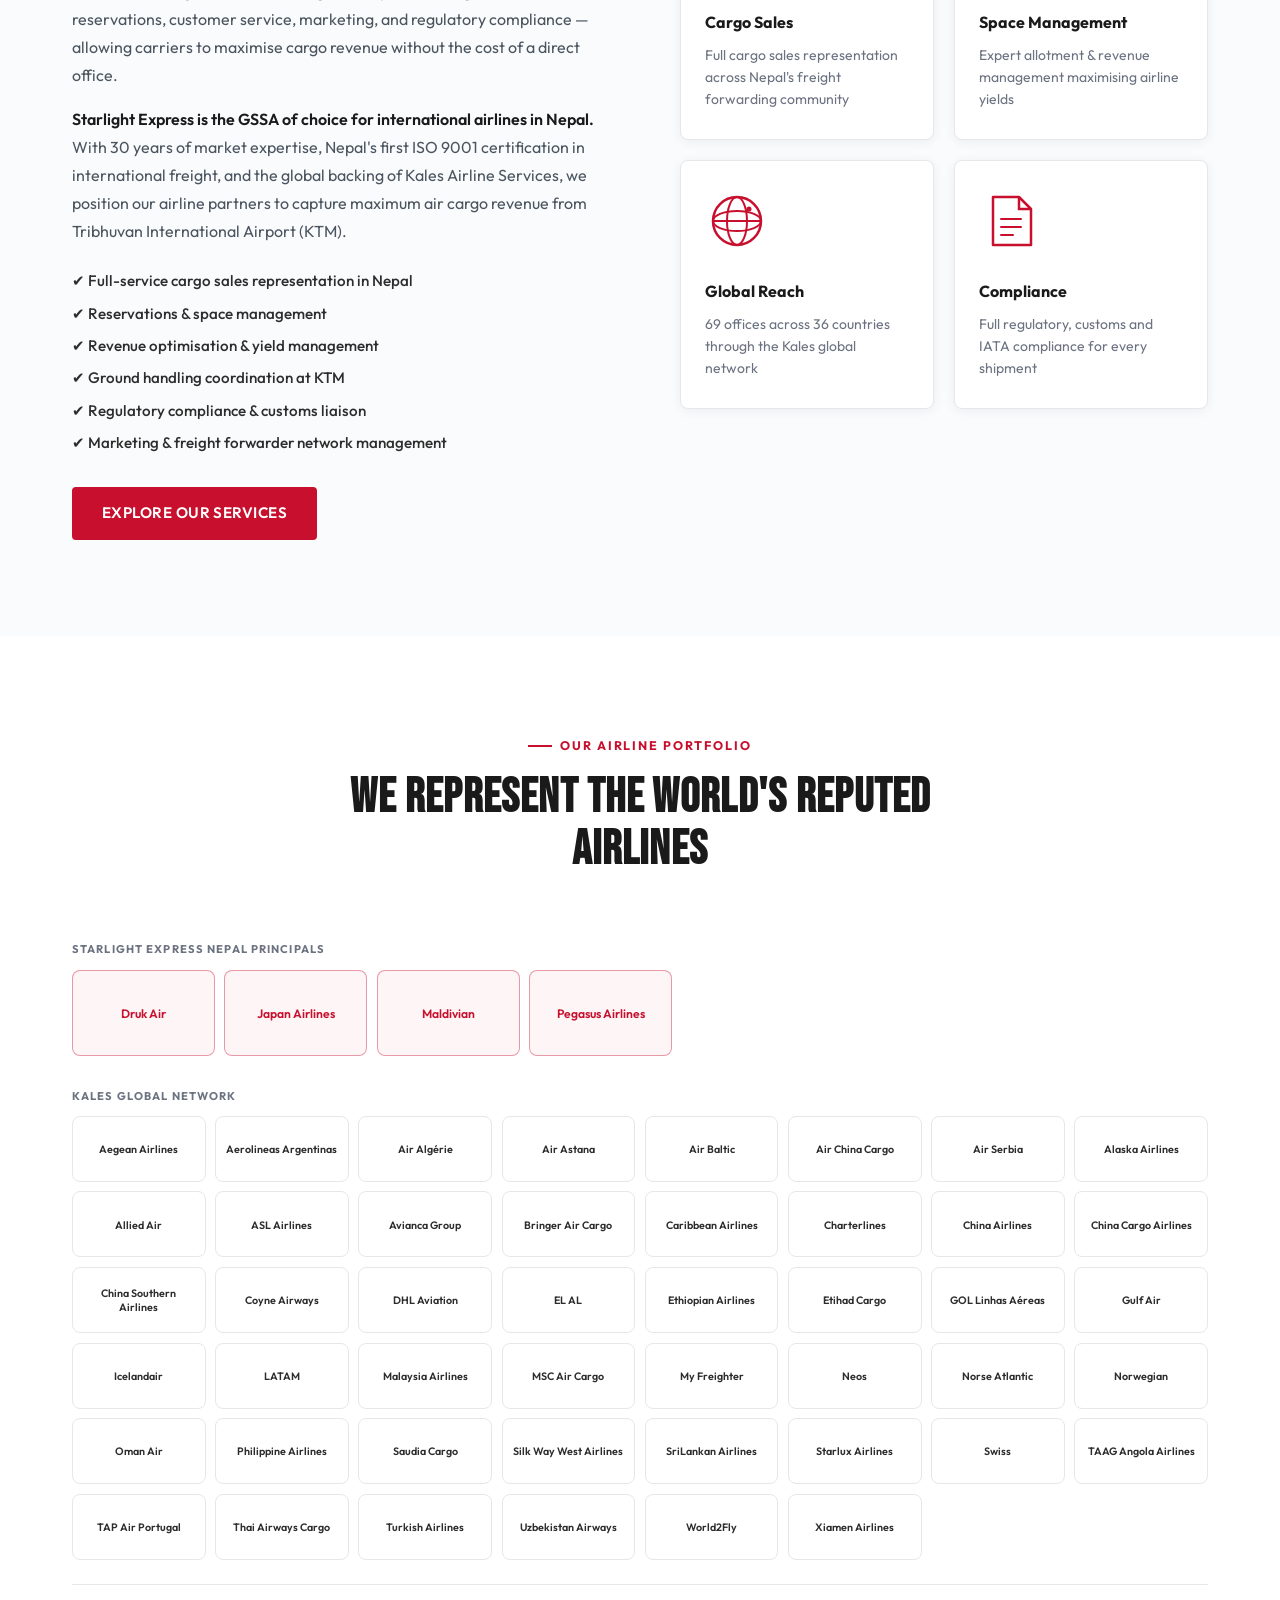
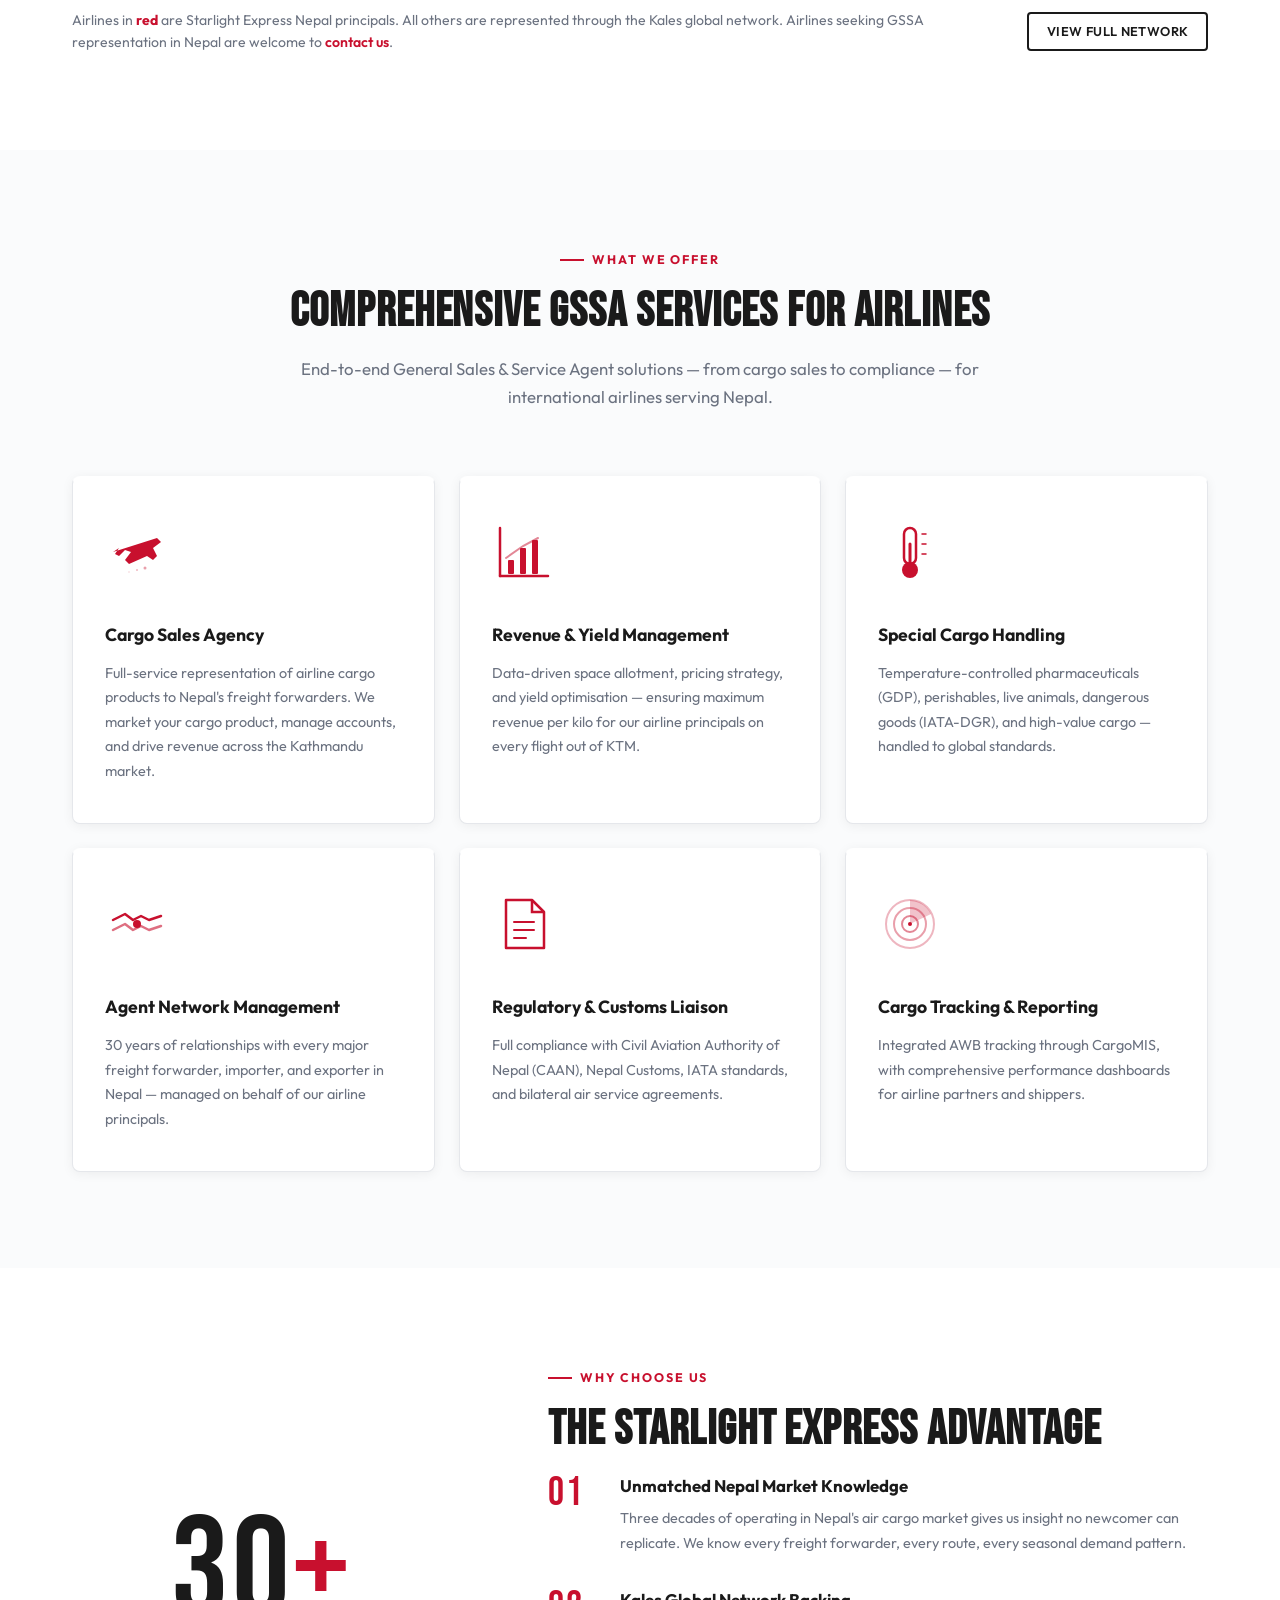
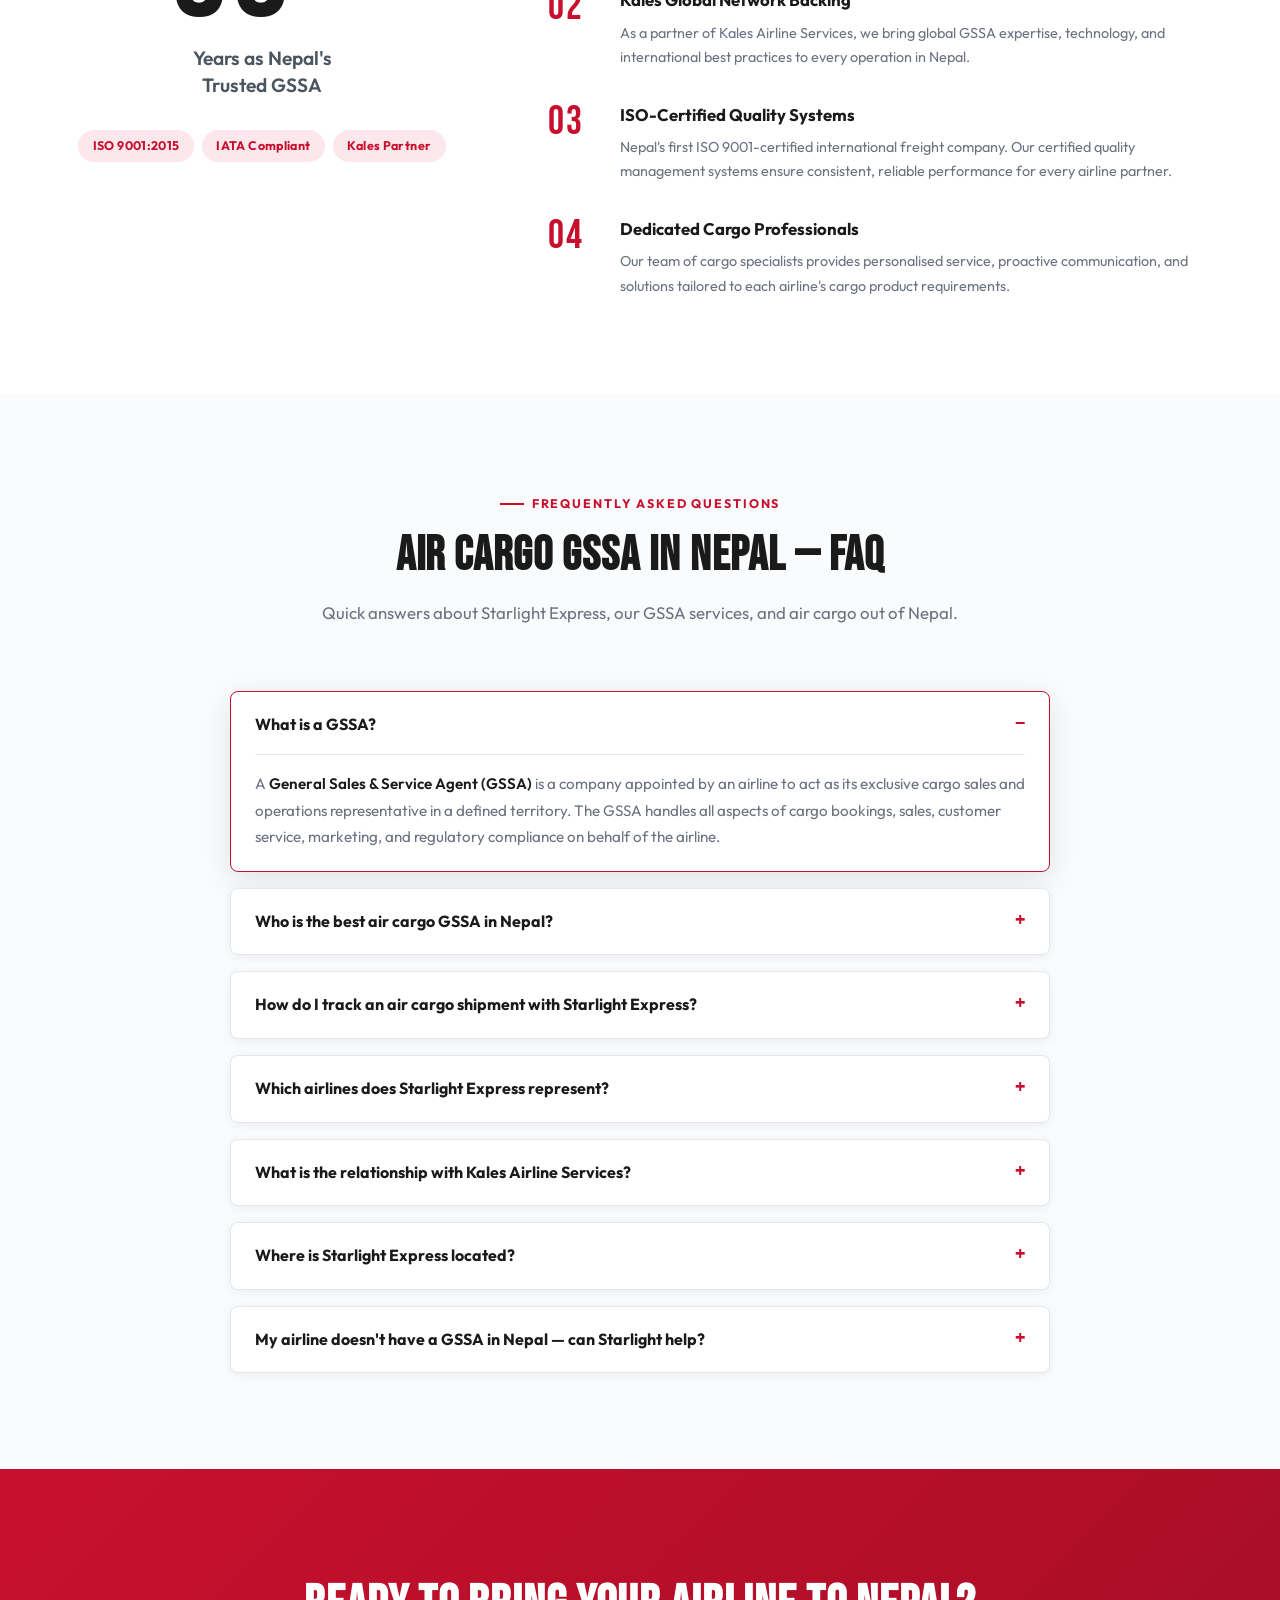
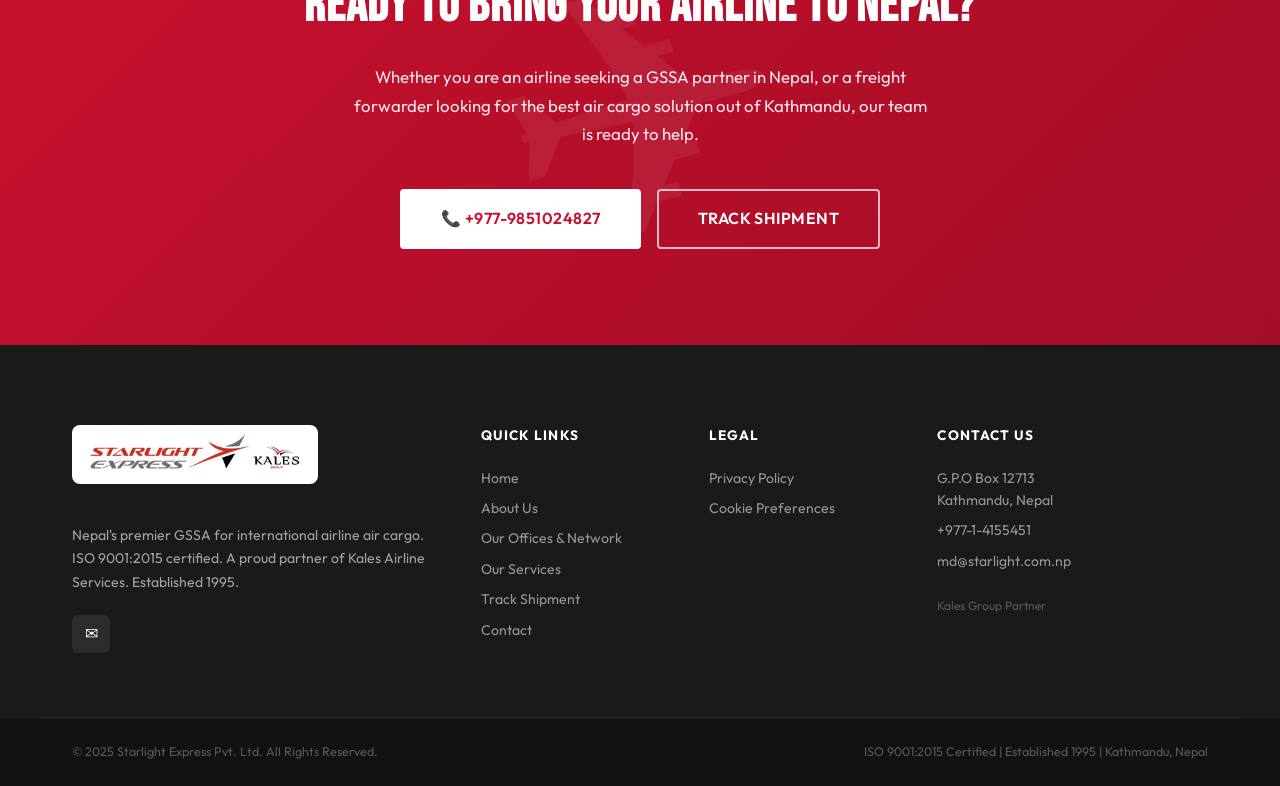
==== commit 126c07ac: "feat: add mobile number to topbar and make phone numbers clickable - Replace static phone span with " ====
--- a/index.html
+++ b/index.html
@@ -107,11 +107,11 @@
   <div class="topbar">
     <div class="container topbar-inner">
       <div class="topbar-left">
-        <a href="https://www.google.com/maps?q=27.6984,85.3592" target="_blank" rel="noopener" class="topbar-link">📍 Visit Office</a>
+        <a href="https://goo.gl/maps/cgePCTY9dH92" target="_blank" rel="noopener" class="topbar-link">📍 Visit Office</a>
         <span>✉ md@starlight.com.np</span>
       </div>
       <div class="topbar-right">
-        <span>📞 +977-1-4155451</span>
+        <a href="tel:+97714155451" class="topbar-link">📞 +977-1-4155451</a><a href="tel:+9779851024827" class="topbar-link">📱 +977-9851024827</a>
         <a href="https://kales.com/" target="_blank" rel="noopener" class="kales-badge">A Kales Group Partner</a>
       </div>
     </div>
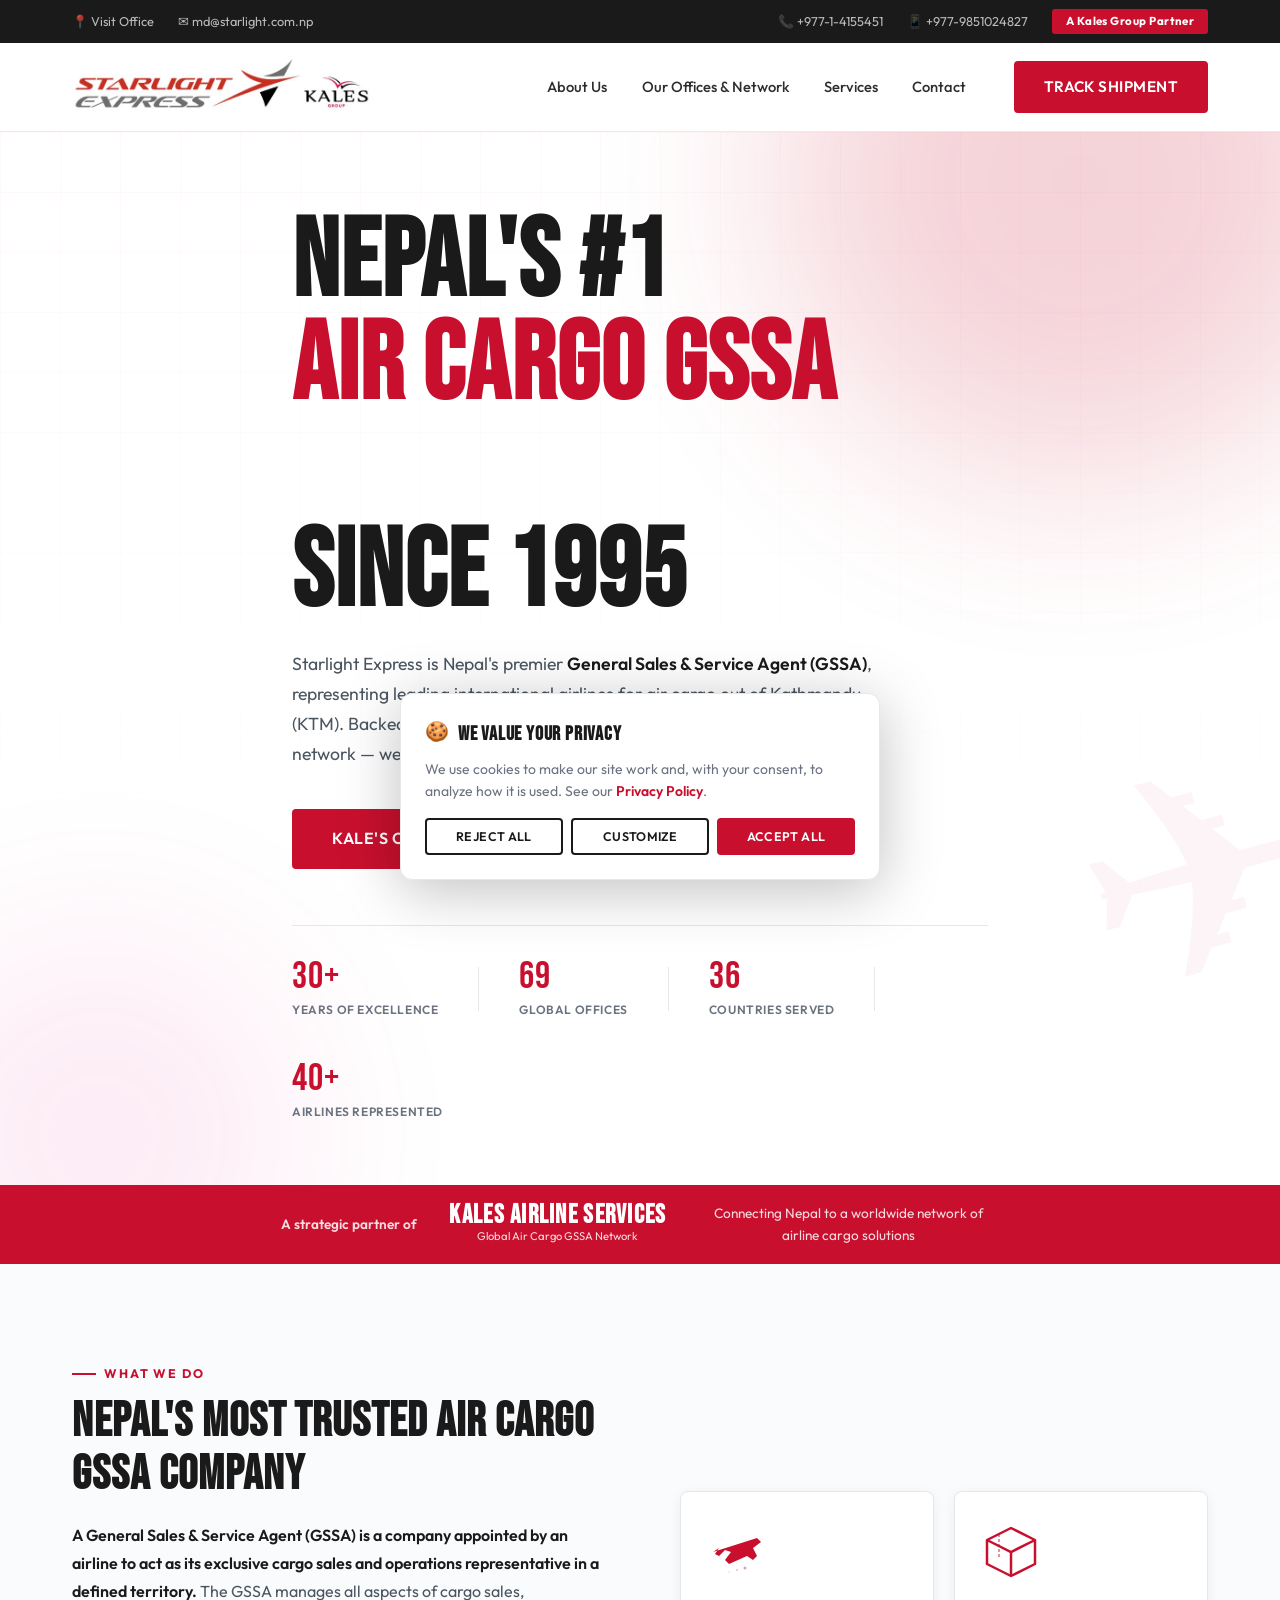
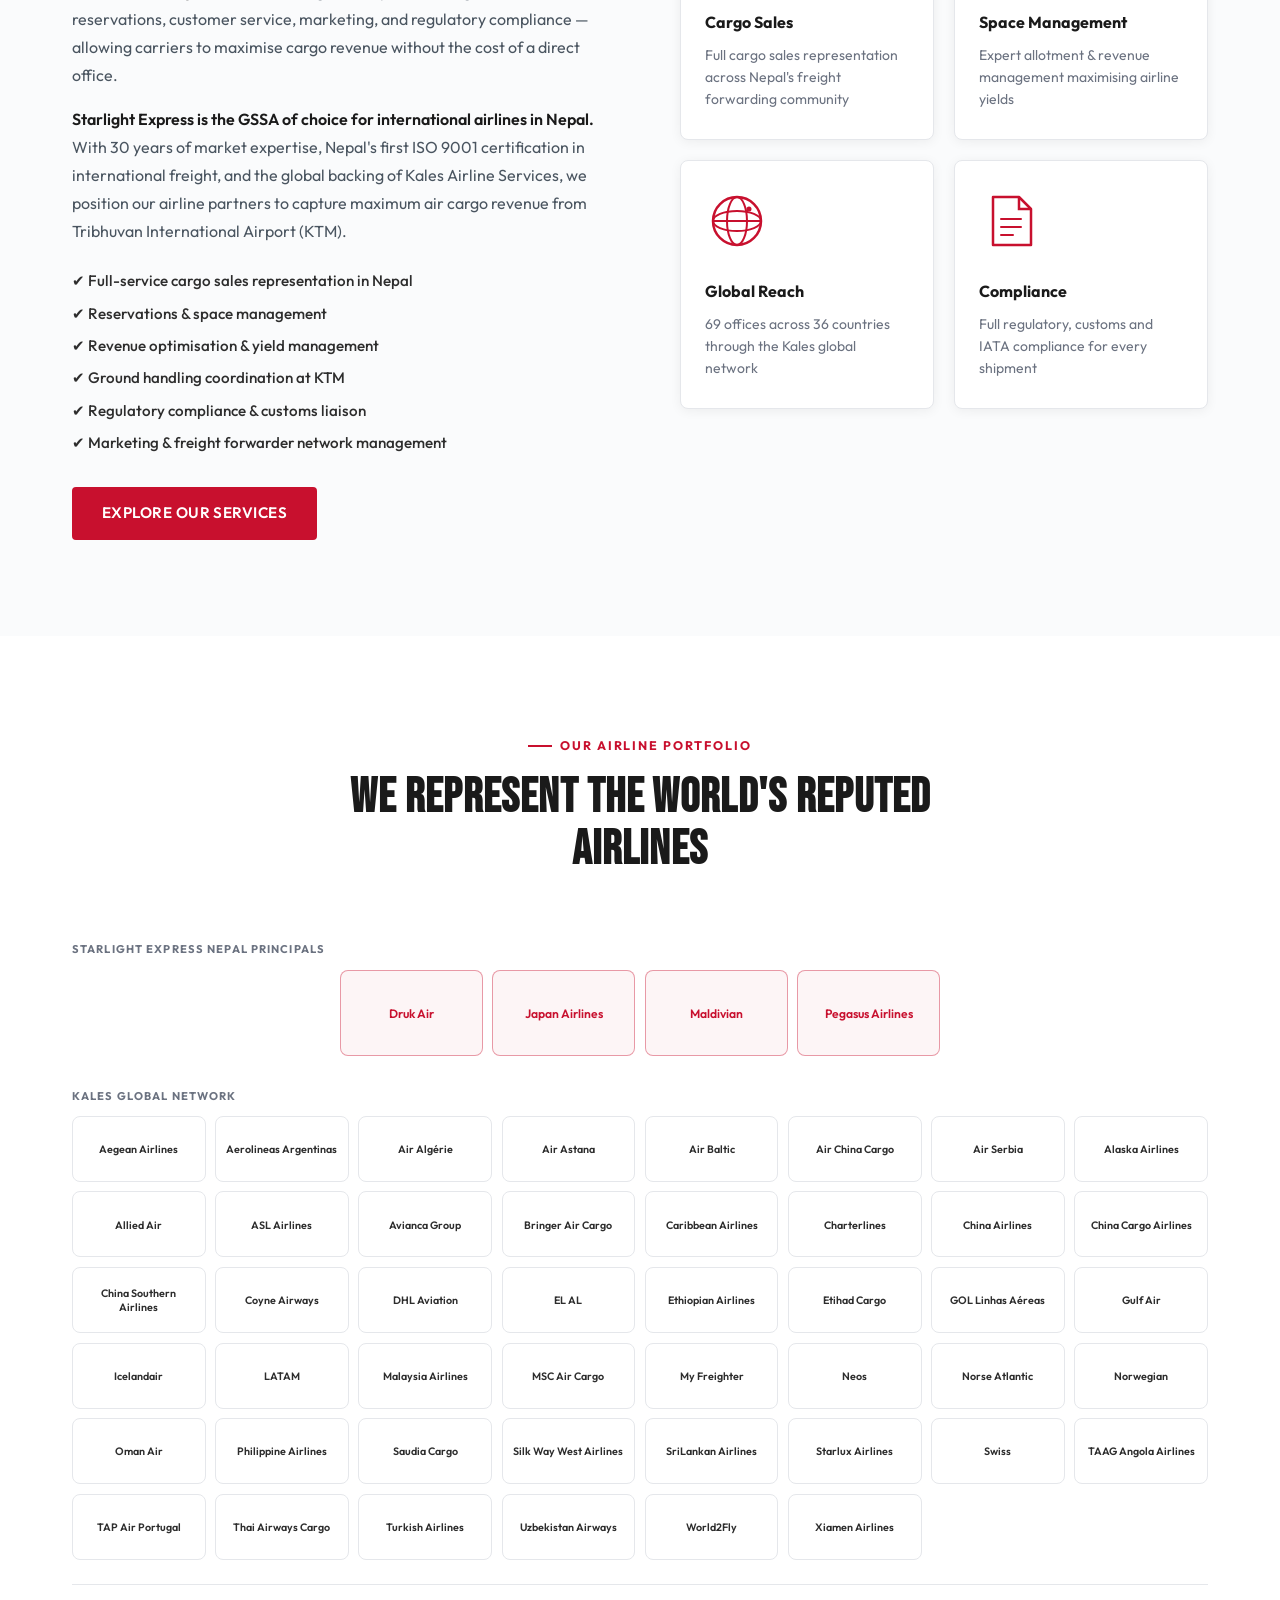
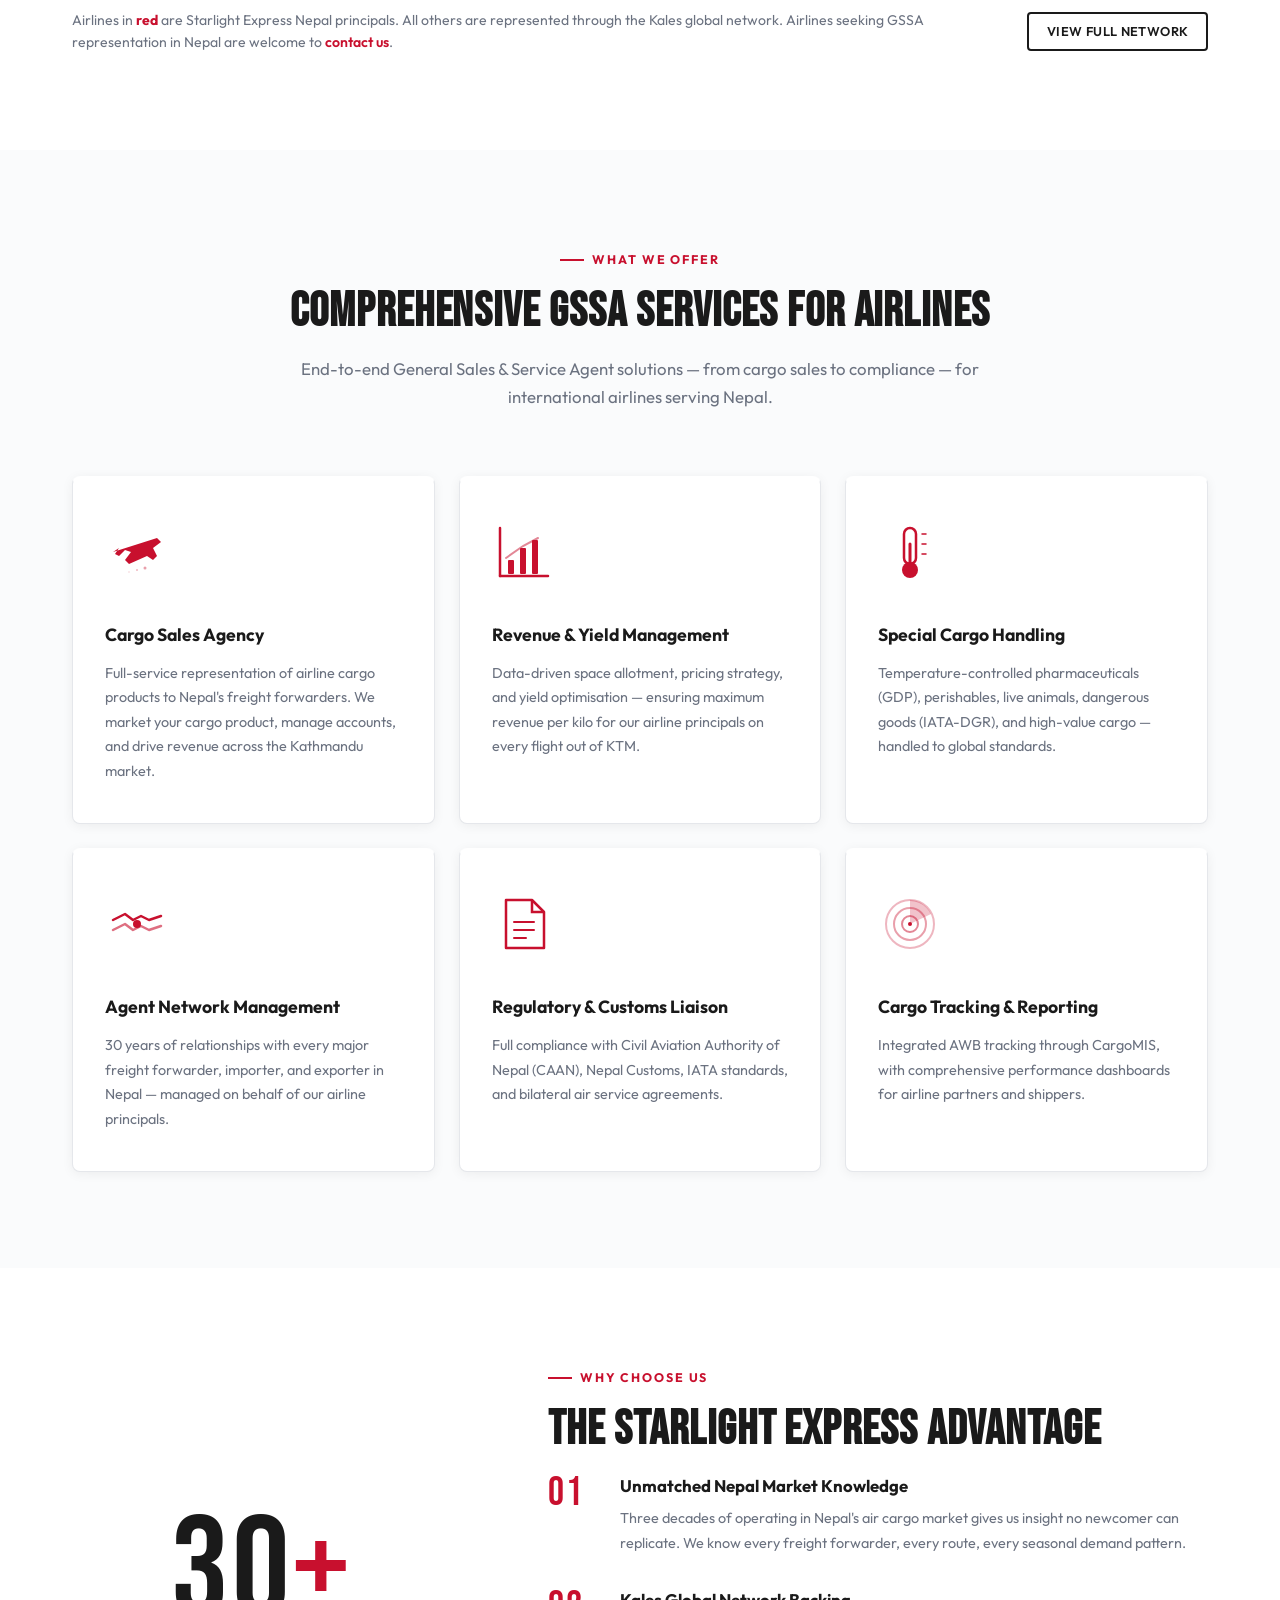
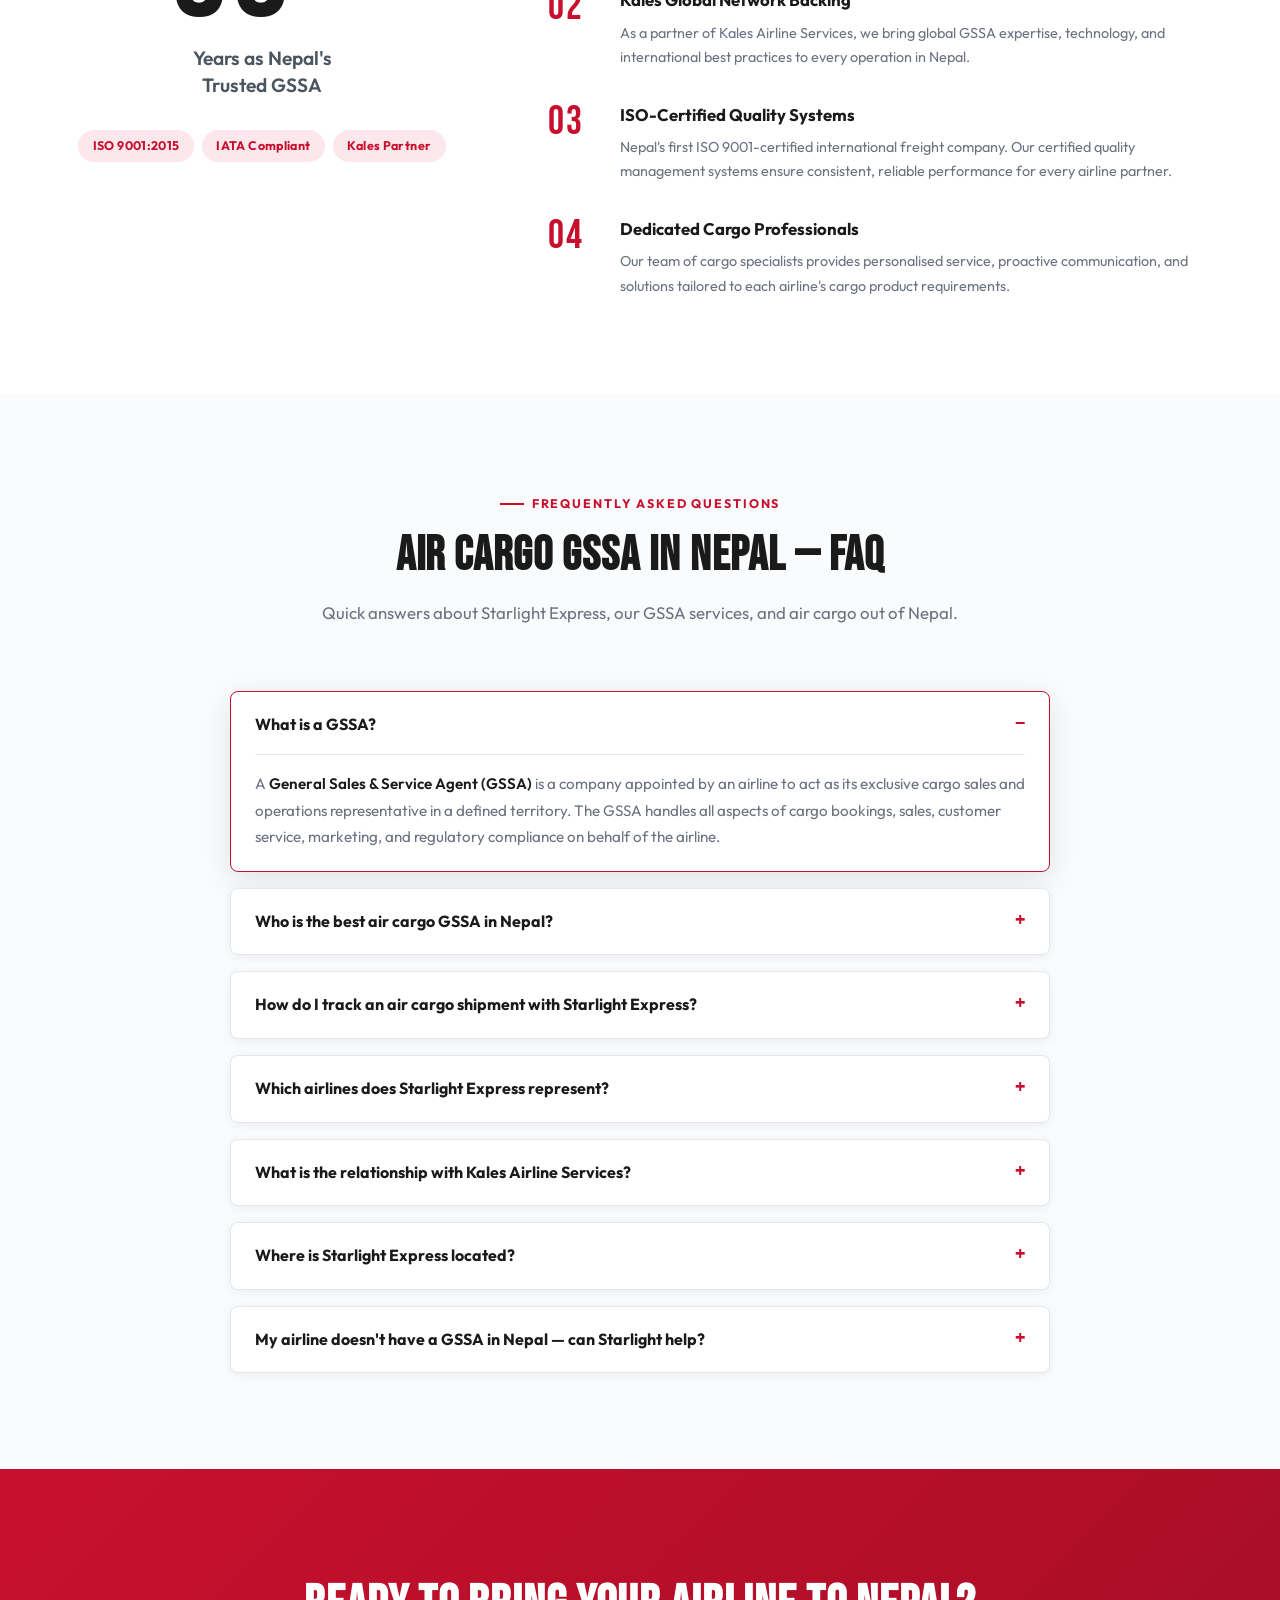
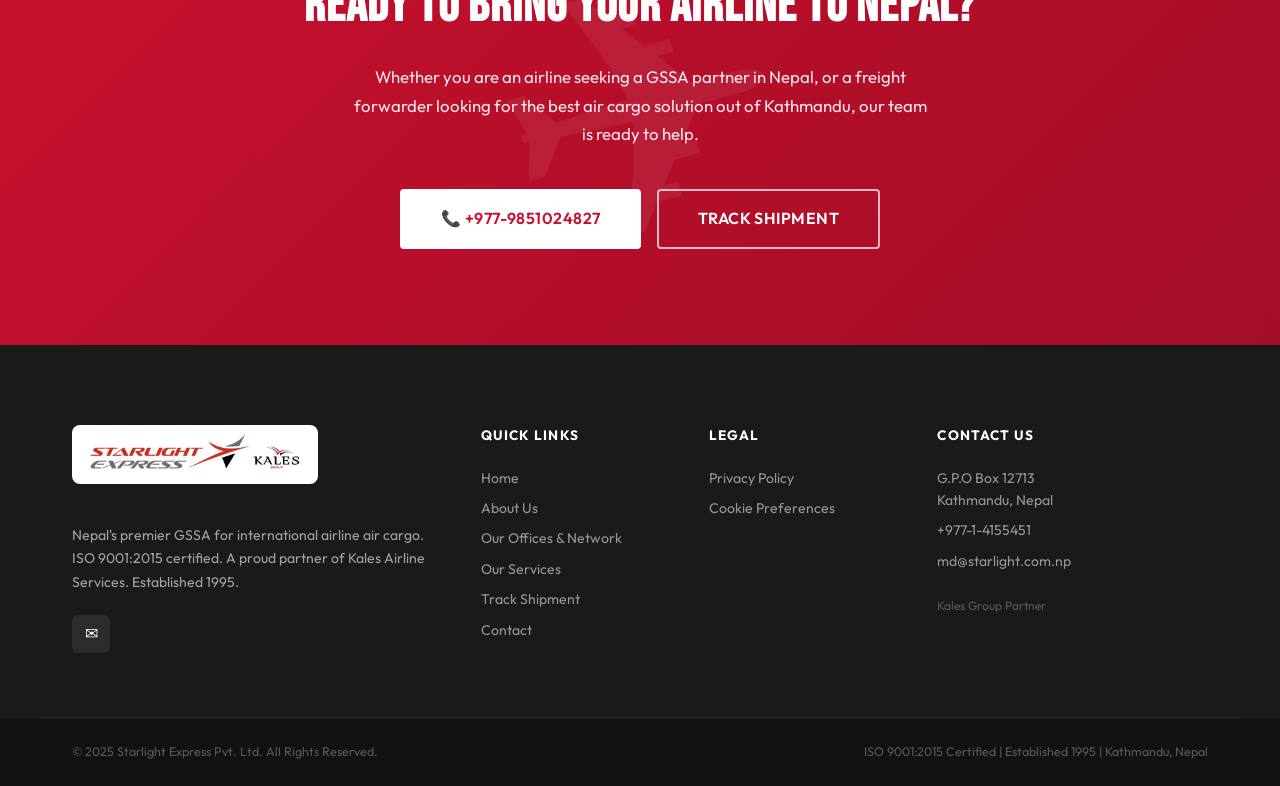
==== commit d5fb00b6: "fix: center principals grid at all breakpoints Added margin: 0 auto so the 600px-wide principals blo" ====
--- a/index.html
+++ b/index.html
@@ -28,7 +28,7 @@
   <link rel="icon" type="image/png" sizes="32x32" href="images/favicon-32.png" />
   <link rel="icon" type="image/png" sizes="192x192" href="images/favicon-192.png" />
   <link rel="apple-touch-icon" sizes="256x256" href="images/apple-touch-icon.png" />
-  <link rel="stylesheet" href="css/style.css" />
+  <link rel="stylesheet" href="css/style.css?v=20260527d" />
 
   <!-- JSON-LD: Organization -->
   <script type="application/ld+json">
@@ -463,6 +463,6 @@
     </div>
   </div>
 
-<script src="js/main.js"></script>
+<script src="js/main.js?v=20260527"></script>
 </body>
 </html>
--- a/css/style.css
+++ b/css/style.css
@@ -236,7 +236,7 @@
   gap: 0.6rem; margin-bottom: 0.5rem;
 }
 .airlines-logo-grid-principals {
-  grid-template-columns: repeat(4, 1fr); max-width: 600px; margin-bottom: 0.5rem;
+  display: grid; grid-template-columns: repeat(4, 1fr); max-width: 600px; margin: 0 auto 0.5rem;
 }
 .airline-logo-card {
   background: var(--white); border: 1px solid var(--border); border-radius: var(--radius);
@@ -865,7 +865,7 @@
 @media (max-width: 480px) {
   .airlines-grid { grid-template-columns: 1fr; }
   .airlines-logo-grid { grid-template-columns: repeat(auto-fill, minmax(85px, 1fr)); gap: 0.45rem; }
-  .airlines-logo-grid-principals { grid-template-columns: repeat(3, 1fr); }
+  .airlines-logo-grid-principals { grid-template-columns: repeat(2, 1fr); }
   .offices-grid { grid-template-columns: 1fr; }
   .hero-actions { flex-direction: column; align-items: stretch; }
   .hero-actions .btn { justify-content: center; }
